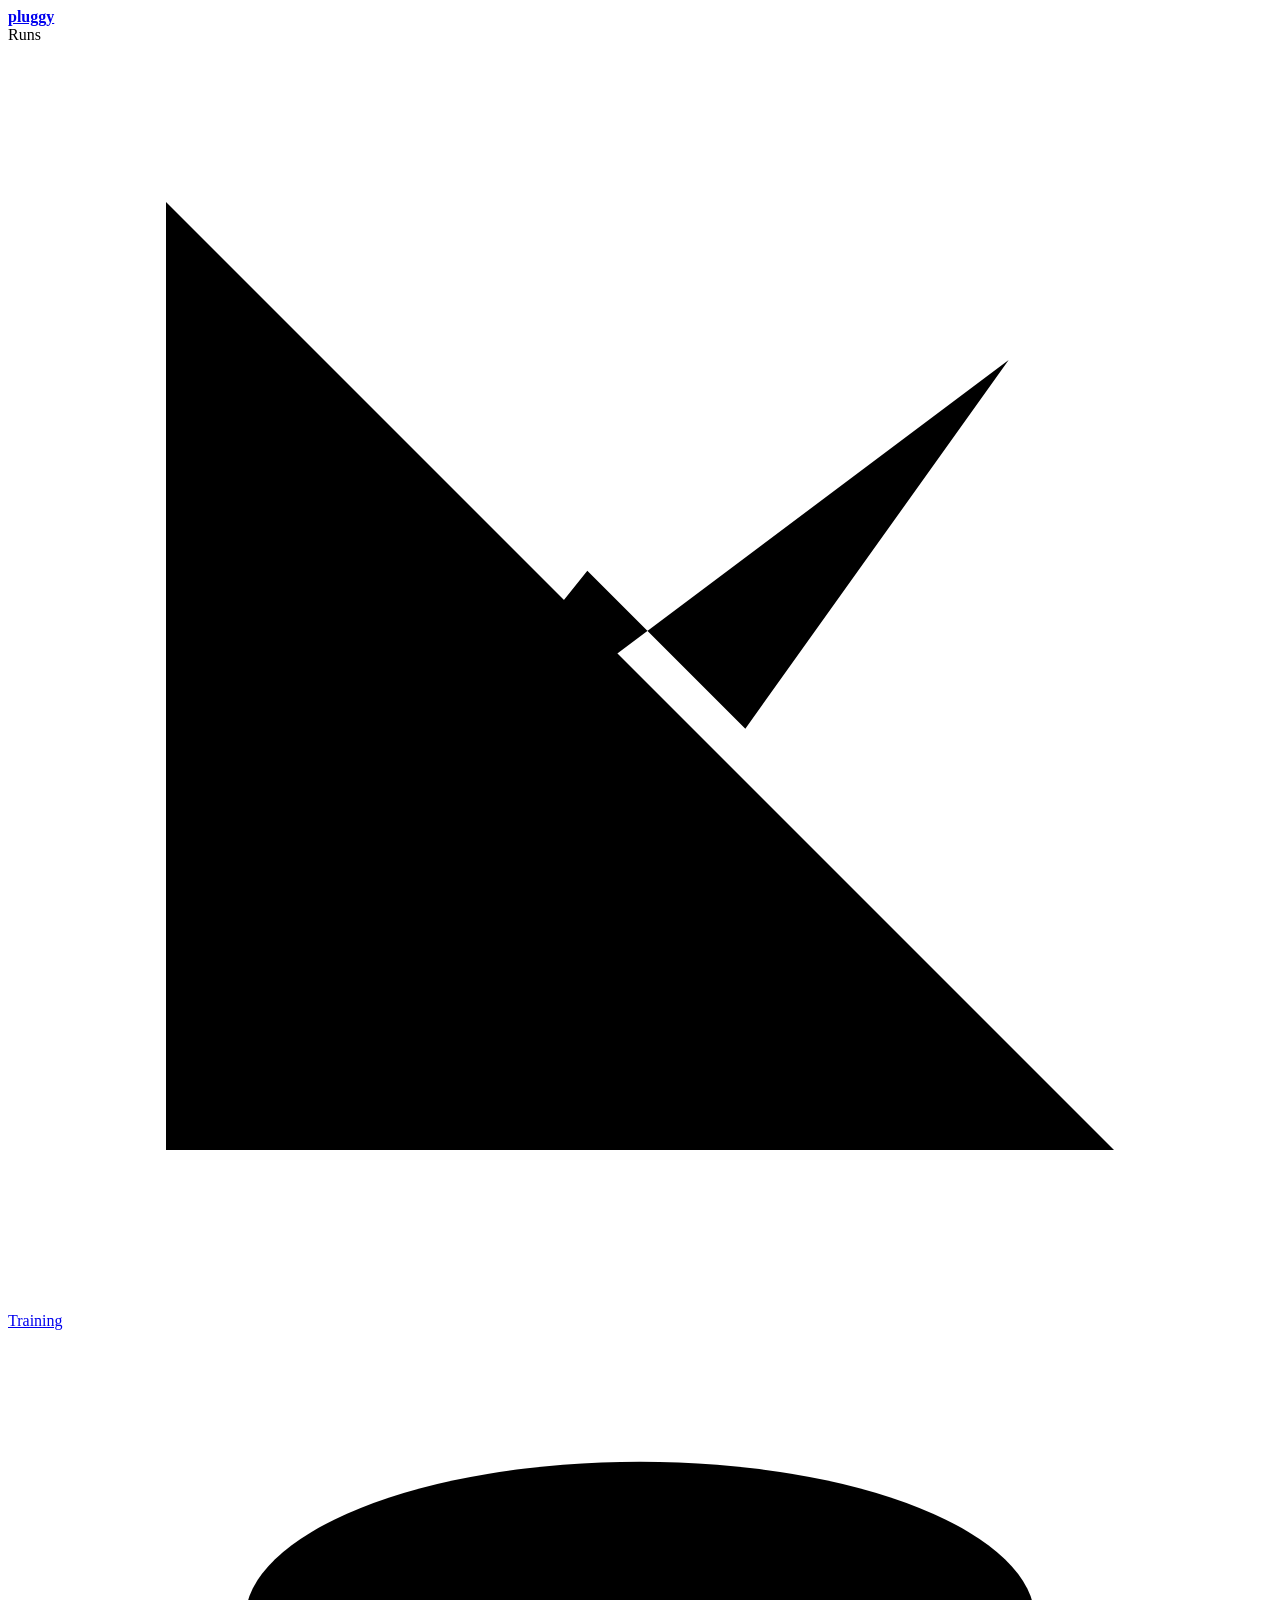
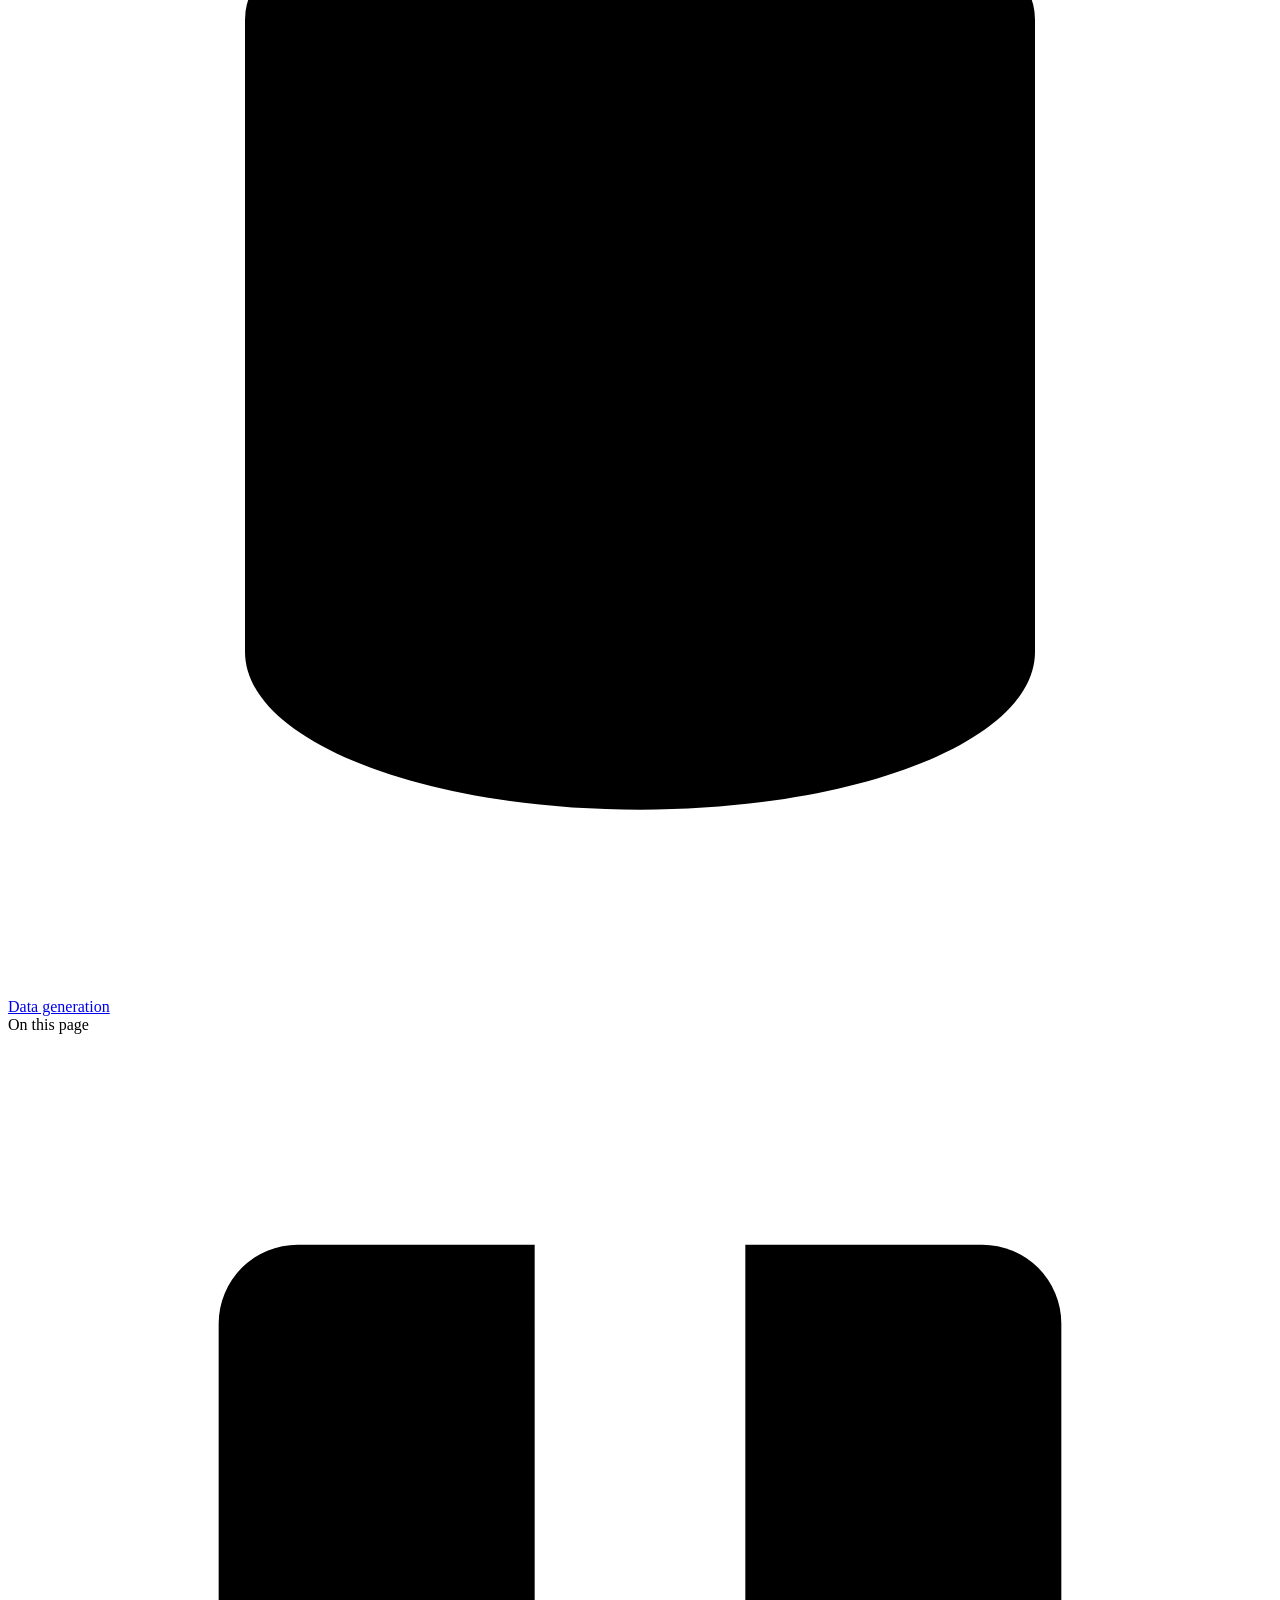
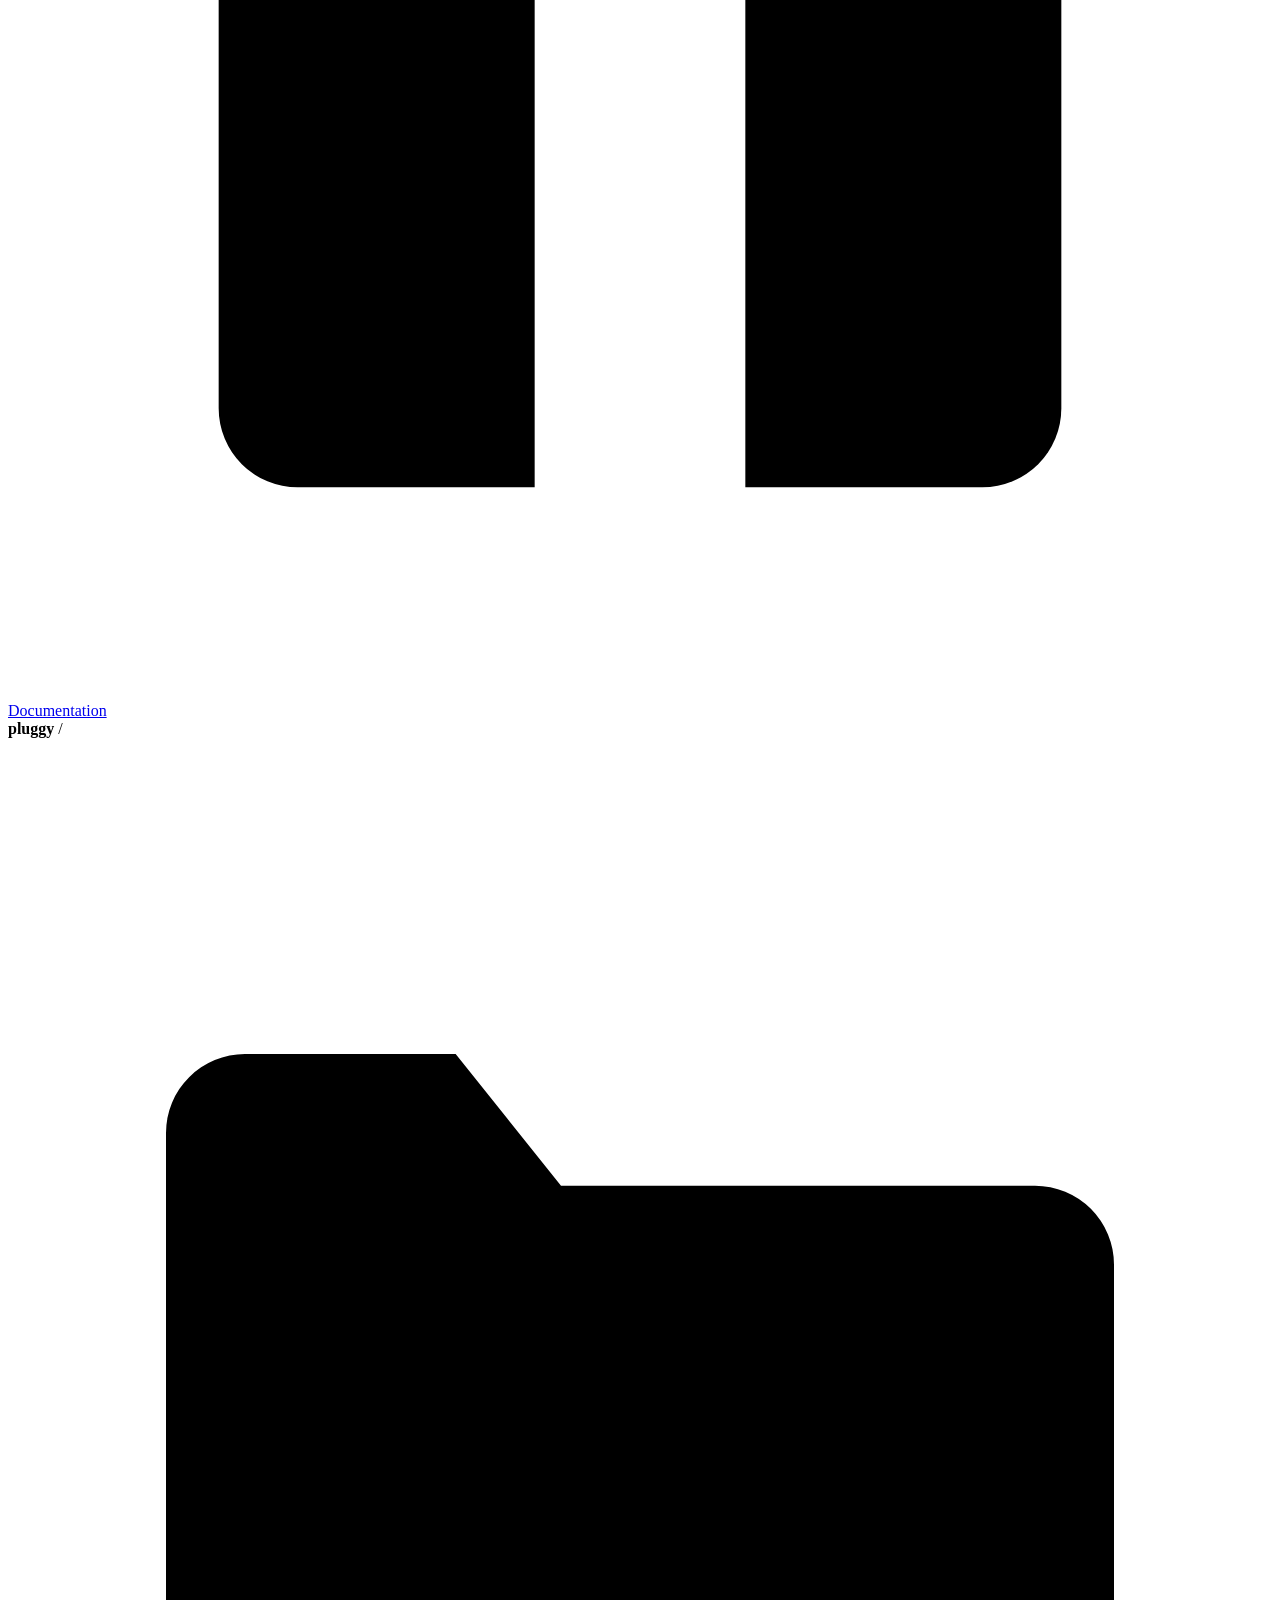
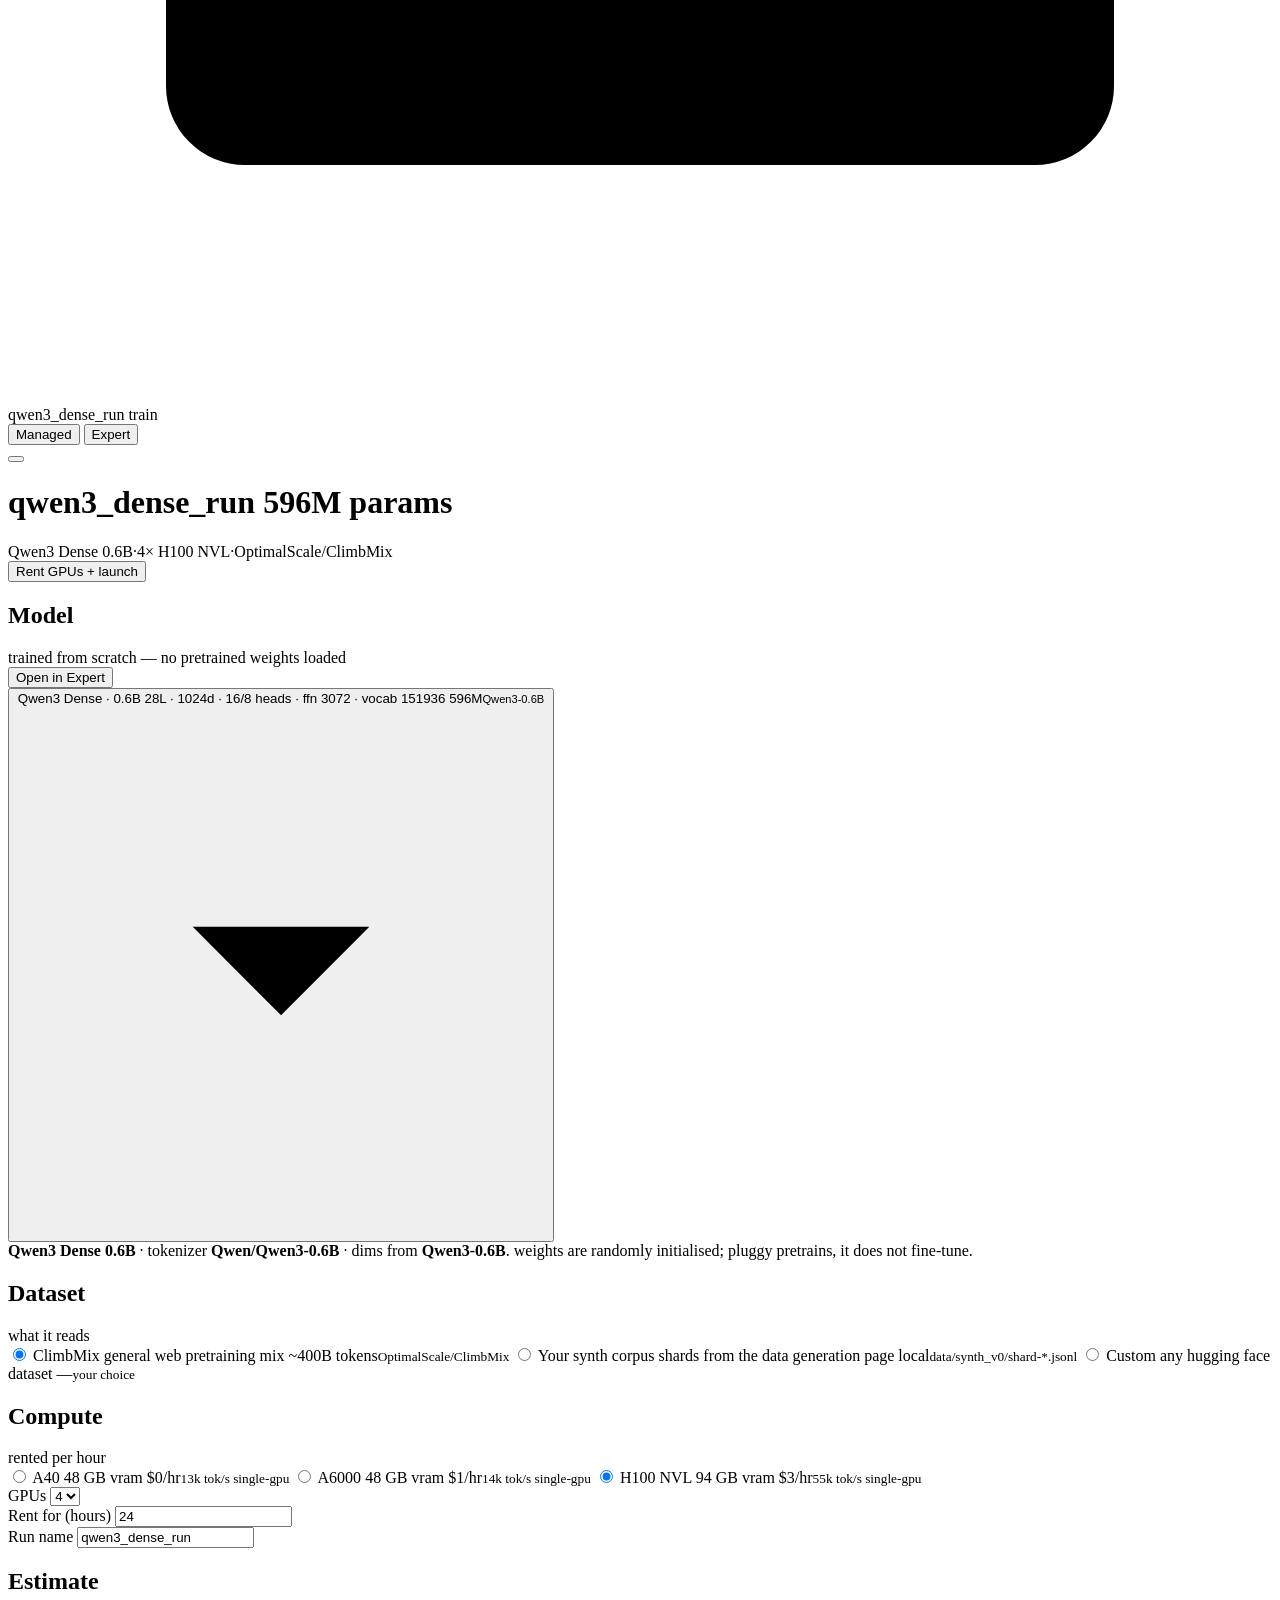
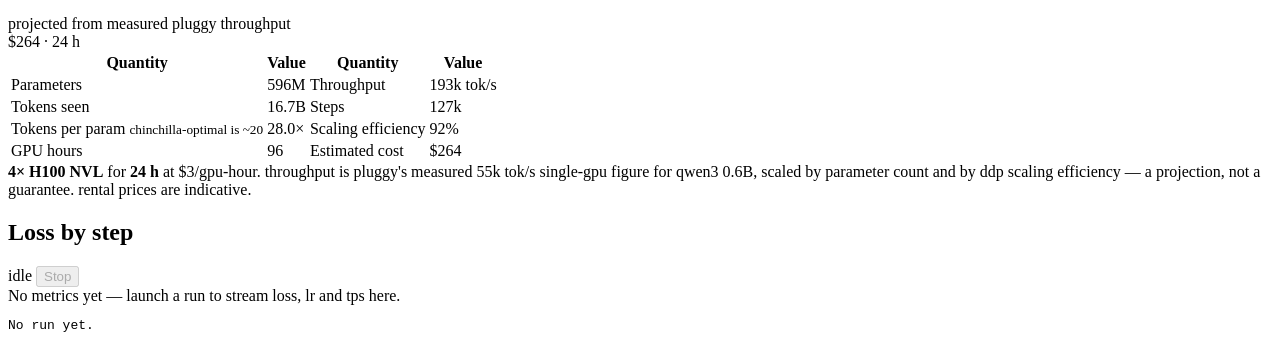
==== pluggy/synth/static/train.html @ 10ac114e "new models" ====
<!doctype html>
<html lang="en">
<head>
<meta charset="utf-8">
<meta name="viewport" content="width=device-width, initial-scale=1">
<title>pluggy — training</title>
<link rel="stylesheet" href="/theme.css">
<script src="/ui.js"></script>
</head>
<body>
<div class="app">

  <aside class="sidebar">
    <a class="brand" href="/train"><span class="mark"></span><b>pluggy</b></a>
    <nav>
      <div class="side-group">Runs</div>
      <a class="side-item" href="/train" aria-current="page">
        <svg viewBox="0 0 24 24"><path d="M3 3v18h18"/><path d="M7 15l4-5 3 3 5-7"/></svg>
        Training
      </a>
      <a class="side-item" href="/">
        <svg viewBox="0 0 24 24"><ellipse cx="12" cy="5.5" rx="7.5" ry="3"/>
          <path d="M4.5 5.5v6c0 1.7 3.4 3 7.5 3s7.5-1.3 7.5-3v-6"/>
          <path d="M4.5 11.5v6c0 1.7 3.4 3 7.5 3s7.5-1.3 7.5-3v-6"/></svg>
        Data generation
      </a>
      <div class="side-group">On this page</div>
      <div id="sectionnav"></div>
    </nav>
    <div class="side-foot">
      <a class="side-item" href="https://pytorch.org/docs/stable/distributed.html" target="_blank" rel="noreferrer">
        <svg viewBox="0 0 24 24"><path d="M4 5.5A1.5 1.5 0 015.5 4H10v16H5.5A1.5 1.5 0 014 18.5z"/>
          <path d="M20 5.5A1.5 1.5 0 0018.5 4H14v16h4.5a1.5 1.5 0 001.5-1.5z"/></svg>
        Documentation
      </a>
    </div>
  </aside>

  <div class="content">
    <div class="topbar">
      <div class="crumb">
        <b>pluggy</b>
        <span class="sep">/</span>
        <span class="chip">
          <svg viewBox="0 0 24 24"><path d="M3 7.5A1.5 1.5 0 014.5 6h4l2 2.5h9A1.5 1.5 0 0121 10v8a1.5 1.5 0 01-1.5 1.5h-15A1.5 1.5 0 013 18z"/></svg>
          <span id="crumb_cfg">qwen3_dense_run</span>
        </span>
        <span class="mono-id" id="crumb_id">train</span>
      </div>
      <div class="topbar-right">
        <div class="seg" id="mode_seg">
          <button type="button" data-val="managed" aria-pressed="true">Managed</button>
          <button type="button" data-val="expert" aria-pressed="false">Expert</button>
        </div>
        <button class="icon" id="themetoggle" type="button" aria-label="Toggle theme"></button>
      </div>
    </div>

    <div class="page">
      <div class="page-head">
        <div>
          <h1><span id="head_name">qwen3_dense_run</span>
            <span class="mono-id" id="head_params">—</span></h1>
          <div class="meta" id="head_meta"></div>
        </div>
        <div class="page-actions">
          <span class="msg" id="msg"></span>
          <button id="bench">Benchmark</button>
          <button id="save">Save config</button>
          <button id="launch" class="primary">Launch run</button>
        </div>
      </div>

      <!-- ==================== managed ==================== -->
      <div id="mode_managed">
        <div class="cards">

          <div class="card wide" data-section="Model">
            <div class="card-head"><h2>Model</h2>
              <span class="note">trained from scratch — no pretrained weights loaded</span>
              <div class="right">
                <button id="to_expert" type="button">Open in Expert</button>
              </div>
            </div>
            <div class="card-body">
              <button type="button" class="selector" id="model_open">
                <span class="body">
                  <span class="name" id="sel_name">—</span>
                  <span class="desc" id="sel_desc">—</span>
                </span>
                <span class="val" id="sel_val"></span>
                <svg class="chev" viewBox="0 0 24 24"><path d="M8 10l4 4 4-4"/></svg>
              </button>
            </div>
            <div class="cmd" id="model_note"></div>
          </div>

          <div class="card" data-section="Dataset">
            <div class="card-head"><h2>Dataset</h2>
              <span class="note">what it reads</span>
            </div>
            <div class="card-body flush">
              <div class="picker" id="data_picker"></div>
            </div>
            <div class="card-body" id="data_custom_wrap" style="display:none">
              <div class="field">
                <label for="mg_custom">Hugging Face dataset</label>
                <input type="text" id="mg_custom" placeholder="org/dataset">
              </div>
            </div>
          </div>

          <div class="card" data-section="Compute">
            <div class="card-head"><h2>Compute</h2>
              <span class="note">rented per hour</span>
            </div>
            <div class="card-body flush">
              <div class="picker" id="gpu_picker"></div>
            </div>
            <div class="card-body">
              <div class="row">
                <div class="field">
                  <label for="mg_count">GPUs</label>
                  <select id="mg_count">
                    <option>1</option><option>2</option>
                    <option selected>4</option><option>8</option>
                  </select>
                </div>
                <div class="field">
                  <label for="mg_hours">Rent for (hours)</label>
                  <input type="number" id="mg_hours" min="1" step="1" value="24">
                </div>
              </div>
              <div class="field">
                <label for="mg_name">Run name</label>
                <input type="text" id="mg_name" value="qwen3_dense_run">
              </div>
            </div>
          </div>

          <div class="card wide" data-section="Estimate">
            <div class="card-head"><h2>Estimate</h2>
              <span class="note">projected from measured pluggy throughput</span>
              <div class="right"><span class="note" id="mg_cost_head">—</span></div>
            </div>
            <div class="card-body flush">
              <table class="data">
                <thead>
                  <tr><th>Quantity</th><th class="num">Value</th><th>Quantity</th><th class="num">Value</th></tr>
                </thead>
                <tbody id="mg_table"></tbody>
              </table>
            </div>
            <div class="cmd" id="mg_note"></div>
          </div>

        </div>
      </div>

      <!-- ==================== expert ==================== -->
      <div id="mode_expert" style="display:none">
        <div class="cards">

          <div class="card" data-section="Architecture">
            <div class="card-head"><h2>Architecture</h2>
              <div class="right"><span class="note" id="arch_note">—</span></div>
            </div>
            <div class="card-body">
              <div class="row">
                <div class="field">
                  <label for="m_name">Model</label>
                  <select id="m_name">
                    <option value="qwen3_dense">qwen3_dense</option>
                    <option value="llama3_2" disabled>llama3_2 — unregistered</option>
                  </select>
                </div>
                <div class="field">
                  <label for="m_vocab">Vocab size</label>
                  <input type="number" id="m_vocab" min="1" value="151936">
                </div>
              </div>
              <div class="row">
                <div class="field">
                  <label for="m_layers">Layers</label>
                  <input type="number" id="m_layers" min="1" value="28">
                </div>
                <div class="field">
                  <label for="m_emb">Emb dim</label>
                  <input type="number" id="m_emb" min="1" value="1024">
                </div>
                <div class="field">
                  <label for="m_ffn">FFN dim</label>
                  <input type="text" id="m_ffn" placeholder="auto">
                </div>
              </div>
              <div class="row">
                <div class="field">
                  <label for="m_heads">Q heads</label>
                  <input type="number" id="m_heads" min="1" value="16">
                </div>
                <div class="field">
                  <label for="m_kv_heads">KV heads</label>
                  <input type="number" id="m_kv_heads" min="1" value="8">
                </div>
                <div class="field">
                  <label for="m_head_dim">Head dim</label>
                  <input type="number" id="m_head_dim" min="1" value="128">
                </div>
              </div>
            </div>
          </div>

          <div class="card" data-section="Parallelism">
            <div class="card-head"><h2>Parallelism</h2>
              <div class="right">
                <div class="seg" id="par_seg">
                  <button type="button" data-val="ddp" aria-pressed="true">ddp</button>
                  <button type="button" data-val="fsdp2" aria-pressed="false">fsdp2</button>
                </div>
              </div>
            </div>
            <div class="card-body">
              <div class="row">
                <div class="field">
                  <label for="p_dp">Mesh dp <span class="hint">— ranks</span></label>
                  <input type="number" id="p_dp" min="1" value="4">
                </div>
                <div class="field">
                  <label for="p_bucket">DDP bucket <span class="hint">— MB</span></label>
                  <input type="number" id="p_bucket" min="1" value="25">
                </div>
              </div>
              <div class="check">
                <input type="checkbox" id="p_compile" checked>
                <label for="p_compile">torch.compile per block
                  <small>— wraps each entry in model.blocks</small></label>
              </div>
            </div>
            <div class="cmd" id="p_note"></div>
          </div>

          <div class="card" data-section="Optimizer">
            <div class="card-head"><h2>Optimizer</h2>
              <div class="right"><span class="note">adamw</span></div>
            </div>
            <div class="card-body">
              <div class="row">
                <div class="field">
                  <label for="o_lr">Peak LR</label>
                  <input type="text" id="o_lr" value="3e-4">
                </div>
                <div class="field">
                  <label for="o_wd">Weight decay</label>
                  <input type="text" id="o_wd" value="0.1">
                </div>
                <div class="field">
                  <label for="o_clip">Grad clip</label>
                  <input type="text" id="o_clip" value="1.0">
                </div>
              </div>
              <div class="row">
                <div class="field">
                  <label for="o_b1">Beta 1</label>
                  <input type="text" id="o_b1" value="0.9">
                </div>
                <div class="field">
                  <label for="o_b2">Beta 2</label>
                  <input type="text" id="o_b2" value="0.95">
                </div>
              </div>
              <div class="check">
                <input type="checkbox" id="o_fused" checked>
                <label for="o_fused">Fused optimizer step</label>
              </div>
            </div>
          </div>

          <div class="card" data-section="Schedule">
            <div class="card-head"><h2>Schedule</h2>
              <div class="right">
                <div class="seg" id="sched_seg">
                  <button type="button" data-val="wsd" aria-pressed="true">wsd</button>
                  <button type="button" data-val="cosine" aria-pressed="false">cosine</button>
                </div>
              </div>
            </div>
            <div class="card-body">
              <div class="row">
                <div class="field">
                  <label for="s_steps">Total steps</label>
                  <input type="number" id="s_steps" min="1" value="42000">
                </div>
                <div class="field">
                  <label for="s_warmup">Warmup ratio</label>
                  <input type="text" id="s_warmup" value="0.01">
                </div>
                <div class="field">
                  <label for="s_decay">Decay ratio</label>
                  <input type="text" id="s_decay" value="0.1">
                </div>
              </div>
              <div class="row">
                <div class="field">
                  <label for="r_save">Checkpoint every <span class="hint">— steps</span></label>
                  <input type="number" id="r_save" min="1" value="6000">
                </div>
                <div class="field">
                  <label for="r_resume">Resume from</label>
                  <input type="text" id="r_resume" placeholder="none">
                </div>
              </div>
            </div>
            <div class="cmd" id="s_note"></div>
          </div>

          <div class="card" data-section="Data">
            <div class="card-head"><h2>Data</h2>
              <div class="right"><span class="note" id="data_note">—</span></div>
            </div>
            <div class="card-body">
              <div class="field">
                <label for="d_name">Dataset <span class="hint">— hf name or shard glob</span></label>
                <input type="text" id="d_name" value="OptimalScale/ClimbMix">
              </div>
              <div class="row">
                <div class="field">
                  <label for="d_split">Split</label>
                  <input type="text" id="d_split" value="train">
                </div>
                <div class="field">
                  <label for="d_text">Text field</label>
                  <input type="text" id="d_text" value="text">
                </div>
              </div>
              <div class="field">
                <label for="d_tok">Tokenizer</label>
                <input type="text" id="d_tok" value="Qwen/Qwen3-0.6B">
              </div>
              <div class="row">
                <div class="field">
                  <label for="d_seq">Seq len</label>
                  <input type="number" id="d_seq" min="1" value="4096">
                </div>
                <div class="field">
                  <label for="d_gbs">Global batch</label>
                  <input type="number" id="d_gbs" min="1" value="32">
                </div>
                <div class="field">
                  <label for="d_mbs">Micro batch</label>
                  <input type="number" id="d_mbs" min="1" value="4">
                </div>
              </div>
              <div class="row">
                <div class="field">
                  <label for="d_workers">Workers</label>
                  <input type="number" id="d_workers" min="0" value="4">
                </div>
                <div class="field">
                  <label for="d_shuffle">Shuffle buffer</label>
                  <input type="number" id="d_shuffle" min="0" value="1000">
                </div>
                <div class="field">
                  <label for="d_pack">Pack batch</label>
                  <input type="number" id="d_pack" min="1" value="1000">
                </div>
              </div>
            </div>
          </div>

          <div class="card" data-section="Objective">
            <div class="card-head"><h2>Objective</h2>
              <div class="right"><span class="note">AR — next-token CE</span></div>
            </div>
            <div class="card-body">
              <div class="row">
                <div class="field">
                  <label for="j_ignore">Ignore index</label>
                  <input type="number" id="j_ignore" value="-100">
                </div>
                <div class="field">
                  <label for="j_chunk">CE chunk size</label>
                  <input type="number" id="j_chunk" min="1" value="4096">
                </div>
              </div>
              <div class="check">
                <input type="checkbox" id="j_fused" checked>
                <label for="j_fused">Fused linear + CE
                  <small>— skips the (batch, seq, vocab) logit tensor</small></label>
              </div>
            </div>
          </div>

          <div class="card" data-section="Run">
            <div class="card-head"><h2>Run</h2>
              <div class="right">
                <div class="field" style="min-width:190px">
                  <select id="cfg_load"><option value="">Load saved config…</option></select>
                </div>
              </div>
            </div>
            <div class="card-body">
              <div class="row">
                <div class="field">
                  <label for="r_name">Run name</label>
                  <input type="text" id="r_name" value="qwen3_dense_run">
                </div>
                <div class="field">
                  <label for="r_seed">Seed</label>
                  <input type="number" id="r_seed" value="0">
                </div>
              </div>
              <div class="row">
                <div class="field">
                  <label for="cfg_name">Config name</label>
                  <input type="text" id="cfg_name" value="qwen3_dense_run">
                </div>
                <div class="field">
                  <label for="r_project">wandb project</label>
                  <input type="text" id="r_project" value="pluggy">
                </div>
              </div>
              <div class="check">
                <input type="checkbox" id="r_wandb" checked>
                <label for="r_wandb">Log to wandb <small>— rank 0 only</small></label>
              </div>
            </div>
          </div>

          <div class="card wide" data-section="Derived">
            <div class="card-head"><h2>Derived</h2>
              <span class="note">computed from the fields above, not from a live run</span>
            </div>
            <div class="card-body flush">
              <table class="data">
                <thead>
                  <tr><th>Quantity</th><th class="num">Value</th><th>Quantity</th><th class="num">Value</th></tr>
                </thead>
                <tbody id="derived"></tbody>
              </table>
            </div>
            <div class="cmd" id="launchcmd"></div>
          </div>

        </div>
      </div>

      <!-- ==================== shared monitor ==================== -->
      <div class="cards" style="margin-top:16px">
        <div class="card wide" data-section="Monitor">
          <div class="card-head"><h2>Loss by step</h2>
            <div class="right">
              <span class="status"><span class="dot" id="dot"></span><span id="statline">idle</span></span>
              <button id="stop" disabled>Stop</button>
            </div>
          </div>
          <div class="card-body">
            <div class="plot">No metrics yet — launch a run to stream loss, lr and tps here.</div>
          </div>
          <pre class="log" id="log">No run yet.</pre>
        </div>
      </div>

    </div>
  </div>
</div>

<dialog class="modal" id="model_modal">
  <div class="modal-head">
    <h2>Select model</h2>
    <span class="note">architecture, then size</span>
    <div class="right">
      <button type="button" class="icon" id="modal_x" aria-label="Close">
        <svg viewBox="0 0 24 24"><path d="M6 6l12 12M18 6L6 18"/></svg>
      </button>
    </div>
  </div>
  <div class="modal-body">
    <div class="split">
      <div class="pane">
        <div class="pane-head">Architecture</div>
        <div class="picker" id="arch_picker"></div>
      </div>
      <div class="pane">
        <div class="pane-head">Size <span class="right" id="size_head">—</span></div>
        <div class="picker" id="size_picker"></div>
      </div>
    </div>
  </div>
  <div class="modal-foot">
    <span id="modal_hint">Pick a size to confirm.</span>
    <div class="right">
      <button type="button" id="modal_cancel">Cancel</button>
    </div>
  </div>
</dialog>

<script>
const $ = id => document.getElementById(id);
const num = id => +$(id).value;

const compact = n =>
  !isFinite(n) ? "—"
  : n >= 1e12 ? (n / 1e12).toFixed(2) + "T"
  : n >= 1e9 ? (n / 1e9).toFixed(n < 1e10 ? 2 : 1) + "B"
  : n >= 1e6 ? (n / 1e6).toFixed(n < 1e7 ? 1 : 0) + "M"
  : n >= 1e3 ? (n / 1e3).toFixed(n < 1e4 ? 1 : 0) + "k"
  : String(Math.round(n));

const money = n => "$" + n.toLocaleString("en-US", { maximumFractionDigits: 0 });

/* ---------- catalogue ----------
 * gpu tps figures are pluggy's measured single-gpu numbers for qwen3 0.6B
 * dense at seq_len 4096 bf16 (README "throughput"); `ref` is the measured
 * multi-gpu ddp scaling point from the same table. prices are indicative
 * rental rates, not a real quote.
 */
/* architectures and their sizes.
 *
 * to add an arch: append an entry here with `registered` matching whether it
 * is live in pluggy/models/builder.py's MODEL_REGISTRY, and give it sizes.
 * `origin` labels where a size's dims came from -- an upstream config name,
 * or "pluggy" for ones derived here (see the smart-config note below).
 *
 * sizes marked with an upstream `origin` are that model's published config
 * verbatim; all of them tie lm_head to the token embedding, which is what
 * pluggy's model classes do, so the computed param counts match what would
 * actually be built.
 */
const ARCHS = [
  {
    id: "qwen3_dense", name: "Qwen3 Dense", registered: true,
    desc: "GQA · SwiGLU · RMSNorm · tied emb",
    vocab: 151936, tokenizer: "Qwen/Qwen3-0.6B",
    sizes: [
      // scaled down from 0.6B on qwen3's own ratios (ffn ~2.7x emb, 4:1 gqa)
      // for smoke tests and single-gpu runs -- no upstream config this small
      { id: "q-190m", name: "190M", origin: "pluggy", layers: 12, heads: 12, kv: 4, hd: 64, emb: 768, ffn: 2048 },
      { id: "q-0.6b", name: "0.6B", origin: "Qwen3-0.6B", layers: 28, heads: 16, kv: 8, hd: 128, emb: 1024, ffn: 3072 },
      { id: "q-1.7b", name: "1.7B", origin: "Qwen3-1.7B", layers: 28, heads: 16, kv: 8, hd: 128, emb: 2048, ffn: 6144 },
      { id: "q-4b", name: "4B", origin: "Qwen3-4B", layers: 36, heads: 32, kv: 8, hd: 128, emb: 2560, ffn: 9728 },
    ],
  },
  {
    id: "llama3_2", name: "Llama 3.2", registered: false,
    desc: "GQA · SwiGLU · RMSNorm · tied emb",
    vocab: 128256, tokenizer: "meta-llama/Llama-3.2-1B",
    sizes: [
      // llama 3.2 only ships 1B and 3B text models, so the two small configs
      // are interpolated down on its ratios (ffn 4x emb, head_dim 64)
      { id: "l-200m", name: "200M", origin: "pluggy", layers: 12, heads: 12, kv: 4, hd: 64, emb: 768, ffn: 3072 },
      { id: "l-540m", name: "540M", origin: "pluggy", layers: 16, heads: 20, kv: 4, hd: 64, emb: 1280, ffn: 5120 },
      { id: "l-1b", name: "1B", origin: "Llama-3.2-1B", layers: 16, heads: 32, kv: 8, hd: 64, emb: 2048, ffn: 8192 },
      { id: "l-3b", name: "3B", origin: "Llama-3.2-3B", layers: 28, heads: 24, kv: 8, hd: 128, emb: 3072, ffn: 8192 },
    ],
  },
];
const DATASETS = [
  { id: "climbmix", name: "ClimbMix", hf: "OptimalScale/ClimbMix",
    desc: "general web pretraining mix", val: "~400B tokens" },
  { id: "synth", name: "Your synth corpus", hf: "data/synth_v0/shard-*.jsonl",
    desc: "shards from the data generation page", val: "local" },
  { id: "custom", name: "Custom", hf: "", desc: "any hugging face dataset", val: "—" },
];
const GPUS = [
  { id: "a40", name: "A40", tps: 13300, vram: 48, price: 0.40, ref: { n: 8, eff: 0.69 } },
  { id: "a6000", name: "A6000", tps: 14400, vram: 48, price: 0.50, ref: { n: 8, eff: 0.60 } },
  { id: "h100", name: "H100 NVL", tps: 54500, vram: 94, price: 2.75, ref: { n: 4, eff: 0.92 } },
];
const REF_PARAMS = 5.74e8;   // the 0.6B model those tps figures were measured on

let picked = { arch: ARCHS[0], size: ARCHS[0].sizes[1], data: DATASETS[0], gpu: GPUS[2] };

/* ---------- shared math ---------- */
function ffnOf(emb, explicit) {
  return explicit || 256 * Math.ceil(Math.floor(8 * emb / 3) / 256);
}
function paramsOf(m, vocab) {
  const V = vocab === undefined ? m.vocab : vocab;
  const ffn = ffnOf(m.emb, m.ffn);
  const attn = m.emb * m.heads * m.hd + 2 * m.emb * m.kv * m.hd + m.heads * m.hd * m.emb;
  const mlp = 3 * m.emb * ffn;
  const norms = 2 * m.emb + 2 * m.hd;   // pre-attn/pre-mlp rmsnorm + q/k norm
  return { nonEmbed: m.layers * (attn + mlp + norms) + m.emb, embed: V * m.emb };
}
const totalOf = (m, vocab) => {
  const p = paramsOf(m, vocab);
  return p.nonEmbed + p.embed;
};
// linear in gpu count between the 1-gpu ideal and the measured scaling point
function scalingEff(gpu, n) {
  if (n <= 1) return 1;
  const e = 1 + (gpu.ref.eff - 1) * (n - 1) / (gpu.ref.n - 1);
  return Math.max(0.3, Math.min(1, e));
}

/* ---------- pickers ----------
 * rows are display objects: {id, name, desc, val, disabled}. `val` is html
 * so a row can carry a secondary line.
 */
function renderPicker(host, rows, group, currentId, onSelect) {
  host.innerHTML = rows.map(r => `
    <label class="opt${r.id === currentId ? " on" : ""}${r.disabled ? " off" : ""}" data-id="${r.id}">
      <input type="radio" name="${group}" value="${r.id}"
        ${r.id === currentId ? " checked" : ""}${r.disabled ? " disabled" : ""}>
      <span class="body"><span class="name">${r.name}</span>
        <span class="desc">${r.desc}</span></span>
      <span class="val">${r.val}</span>
    </label>`).join("");
  host.querySelectorAll("input").forEach(input => {
    input.onchange = () => {
      host.querySelectorAll(".opt").forEach(o =>
        o.classList.toggle("on", o.dataset.id === input.value));
      onSelect(input.value);
    };
  });
}

function archRows() {
  return ARCHS.map(a => ({
    id: a.id,
    name: a.name + (a.registered ? "" : ' <span class="tag">stub</span>'),
    desc: a.desc,
    val: `${a.sizes.length} sizes<small>vocab ${compact(a.vocab)}</small>`,
    disabled: false,   // selectable so its sizes are browsable; launch is gated
  }));
}

function sizeRows(arch) {
  return arch.sizes.map(s => ({
    id: s.id,
    name: s.name,
    desc: `${s.layers}L · ${s.emb}d · ${s.heads}/${s.kv} heads · ffn ${s.ffn}`,
    val: `${compact(totalOf(s, arch.vocab))}<small>${
      s.origin === "pluggy" ? "derived config" : s.origin}</small>`,
  }));
}

/* ---------- model modal ----------
 * selections are staged in `pending` and only committed when a size is
 * clicked, so cancelling (or Esc) leaves `picked` untouched.
 */
let pending = null;

function renderPendingSizes() {
  renderPicker($("size_picker"), sizeRows(pending.arch), "size", pending.size.id, id => {
    pending.size = pending.arch.sizes.find(s => s.id === id);
    picked.arch = pending.arch;
    picked.size = pending.size;
    $("model_modal").close();
    managed();
  });
  $("size_head").textContent = pending.arch.name;
}

function renderPendingArchs() {
  renderPicker($("arch_picker"), archRows(), "arch", pending.arch.id, id => {
    pending.arch = ARCHS.find(a => a.id === id);
    // default to the smallest upstream config, else the smallest overall
    pending.size = pending.arch.sizes.find(s => s.origin !== "pluggy") || pending.arch.sizes[0];
    renderPendingSizes();
  });
}

function openModal() {
  pending = { arch: picked.arch, size: picked.size };
  renderPendingArchs();
  renderPendingSizes();
  $("model_modal").showModal();
}

function renderSelector() {
  const arch = picked.arch, m = picked.size;
  $("sel_name").innerHTML = `${arch.name} · ${m.name}` +
    (arch.registered ? "" : ' <span class="tag">stub</span>');
  $("sel_desc").textContent =
    `${m.layers}L · ${m.emb}d · ${m.heads}/${m.kv} heads · ffn ${m.ffn} · vocab ${arch.vocab}`;
  $("sel_val").innerHTML = `${compact(totalOf(m, arch.vocab))}<small>${
    m.origin === "pluggy" ? "derived config" : m.origin}</small>`;
}

function initPickers() {
  renderPicker($("data_picker"), DATASETS.map(d => ({
    id: d.id, name: d.name, desc: d.desc,
    val: `${d.val}<small>${d.hf || "your choice"}</small>`,
  })), "data", picked.data.id, id => {
    picked.data = DATASETS.find(d => d.id === id);
    $("data_custom_wrap").style.display = id === "custom" ? "" : "none";
    managed();
  });
  renderPicker($("gpu_picker"), GPUS.map(g => ({
    id: g.id, name: g.name, desc: `${g.vram} GB vram`,
    val: `${money(g.price)}/hr<small>${compact(g.tps)} tok/s single-gpu</small>`,
  })), "gpu", picked.gpu.id, id => {
    picked.gpu = GPUS.find(x => x.id === id);
    managed();
  });

  // expert's arch select is driven by the same catalogue
  $("m_name").innerHTML = ARCHS.map(a =>
    `<option value="${a.id}"${a.registered ? "" : " disabled"}>${a.name}` +
    `${a.registered ? "" : " — unregistered"}</option>`).join("");
}

/* ---------- managed estimate ---------- */
function managed() {
  const arch = picked.arch, m = picked.size, gpu = picked.gpu;
  const n = num("mg_count"), hours = Math.max(0, num("mg_hours"));
  const total = totalOf(m, arch.vocab);

  // measured tps scaled by compute per token (~linear in params), then by
  // the ddp scaling efficiency at this gpu count
  const perGpu = gpu.tps * (REF_PARAMS / total);
  const tps = perGpu * n * scalingEff(gpu, n);
  const tokens = tps * hours * 3600;
  const cost = gpu.price * n * hours;
  const seq = 4096, gbs = 32 * Math.max(1, n / 4);
  const steps = tokens / (gbs * seq);
  const ratio = tokens / total;

  const rows = [
    ["Parameters", compact(total), "Throughput", compact(tps) + " tok/s"],
    ["Tokens seen", compact(tokens), "Steps", compact(steps)],
    ["Tokens per param <small>chinchilla-optimal is ~20</small>", ratio.toFixed(1) + "×",
     "Scaling efficiency", Math.round(scalingEff(gpu, n) * 100) + "%"],
    ["GPU hours", compact(n * hours), "Estimated cost", money(cost)],
  ];
  $("mg_table").innerHTML = rows.map(([k1, v1, k2, v2]) =>
    `<tr><td class="key">${k1}</td><td class="num">${v1}</td>` +
    `<td class="key">${k2}</td><td class="num">${v2}</td></tr>`).join("");

  $("mg_cost_head").textContent = money(cost) + " · " + hours + " h";
  $("mg_note").innerHTML =
    `<b>${n}× ${gpu.name}</b> for <b>${hours} h</b> at ${money(gpu.price)}/gpu-hour. ` +
    `throughput is pluggy's measured ${compact(gpu.tps)} tok/s single-gpu figure for ` +
    `qwen3 0.6B, scaled by parameter count and by ddp scaling efficiency — a projection, ` +
    `not a guarantee. rental prices are indicative.`;

  renderSelector();
  $("model_note").innerHTML = arch.registered
    ? `<b>${arch.name} ${m.name}</b> · tokenizer <b>${arch.tokenizer}</b> · ` +
      (m.origin === "pluggy"
        ? "dims derived here on this arch's own ratios — no upstream config this small"
        : `dims from <b>${m.origin}</b>`) +
      `. weights are randomly initialised; pluggy pretrains, it does not fine-tune.`
    : `<b>${arch.name}</b> is not in MODEL_REGISTRY yet — ` +
      `pluggy/models/builder.py maps it to None, so a run would fail at build_model. ` +
      `sizes are browsable, launching is disabled.`;

  const launchable = arch.registered;
  $("launch").disabled = !launchable;

  $("head_name").textContent = $("mg_name").value || "untitled";
  $("crumb_cfg").textContent = $("mg_name").value || "untitled";
  $("head_params").textContent = compact(total) + " params";
  $("head_meta").innerHTML =
    `<span>${arch.name} ${m.name}</span><span class="sep">·</span>` +
    `<span>${n}× ${gpu.name}</span><span class="sep">·</span>` +
    `<span>${picked.data.id === "custom" ? ($("mg_custom").value || "custom dataset")
                                          : picked.data.hf}</span>`;
}

/* copy the managed selection into the expert fields, then switch */
function openInExpert() {
  const arch = picked.arch, m = picked.size;
  $("m_layers").value = m.layers;
  $("m_heads").value = m.heads;
  $("m_kv_heads").value = m.kv;
  $("m_head_dim").value = m.hd;
  $("m_emb").value = m.emb;
  $("m_ffn").value = m.ffn;
  $("m_vocab").value = arch.vocab;
  $("m_name").value = arch.id;
  $("d_tok").value = arch.tokenizer;
  if (picked.data.hf) $("d_name").value = picked.data.hf;
  $("p_dp").value = num("mg_count");
  $("r_name").value = $("mg_name").value;
  $("cfg_name").value = $("mg_name").value;
  document.querySelectorAll("#mode_seg button").forEach(b =>
    b.setAttribute("aria-pressed", String(b.dataset.val === "expert")));
  setMode("expert");
}

/* ---------- expert ---------- */
function segValue(id) {
  const on = $(id).querySelector('[aria-pressed="true"]');
  return on ? on.dataset.val : null;
}

function expert() {
  const m = { layers: num("m_layers"), heads: num("m_heads"), kv: num("m_kv_heads"),
              hd: num("m_head_dim"), emb: num("m_emb"), vocab: num("m_vocab"),
              ffn: +$("m_ffn").value.trim() || null };
  const { nonEmbed, embed } = paramsOf(m);
  const total = nonEmbed + embed;
  const dp = Math.max(1, num("p_dp"));
  const gbs = num("d_gbs"), mbs = num("d_mbs"), seq = num("d_seq");
  const accum = gbs / (mbs * dp);
  const badAccum = !Number.isInteger(accum) || accum < 1;
  const tokensPerStep = gbs * seq;
  const par = segValue("par_seg"), sched = segValue("sched_seg");
  const fsdp2 = par === "fsdp2";
  const optBytes = total * 8 / (fsdp2 ? dp : 1);   // adamw: 2 fp32 moments

  const rows = [
    ["Parameters", compact(total), "Tokens / step", compact(tokensPerStep)],
    ["Non-embedding", compact(nonEmbed), "Total tokens", compact(tokensPerStep * num("s_steps"))],
    ["Embedding <small>tied lm_head</small>", compact(embed), "FFN dim", compact(ffnOf(m.emb, m.ffn))],
    ["Optimizer state <small>adamw moments, fp32</small>", compact(optBytes) + "B",
     "Grad accum", badAccum ? "INVALID" : String(accum)],
  ];
  $("derived").innerHTML = rows.map(([k1, v1, k2, v2]) =>
    `<tr><td class="key">${k1}</td><td class="num">${v1}</td>` +
    `<td class="key">${k2}</td><td class="num${v2 === "INVALID" ? " flag" : ""}">` +
    `${v2 === "INVALID" ? "<span>invalid</span>" : v2}</td></tr>`).join("");

  $("launchcmd").innerHTML =
    `<b>torchrun --nproc_per_node=${dp} -m pluggy.train.train \\\n` +
    `  --config configs/${$("cfg_name").value || "&lt;name&gt;"}.json</b>` +
    (badAccum
      ? `\n\ngrad accum must be a positive integer: global_batch_size (${gbs}) ` +
        `/ (micro_batch_size (${mbs}) × dp (${dp})) = ${accum.toFixed(2)}`
      : "");

  $("p_note").textContent = fsdp2
    ? "fsdp2 shards params, grads and optimizer state along dp. checkpointing is "
      + "guarded off under fsdp2 — benchmark runs only."
    : "ddp replicates params and all-reduces grads in " + num("p_bucket") + " MB buckets.";
  $("p_bucket").disabled = fsdp2;
  $("r_save").disabled = fsdp2;

  const steps = num("s_steps");
  const warm = Math.round(steps * (parseFloat($("s_warmup").value) || 0));
  $("s_note").textContent = sched === "wsd"
    ? `warmup ${warm} · stable · decay ${Math.round(steps * (parseFloat($("s_decay").value) || 0))} steps`
    : `warmup ${warm} steps, then cosine to zero over the remainder`;

  $("head_name").textContent = $("r_name").value || "untitled";
  $("crumb_cfg").textContent = $("cfg_name").value || "untitled";
  $("head_params").textContent = compact(total) + " params";
  $("head_meta").innerHTML =
    `<span>${$("m_name").value}</span><span class="sep">·</span>` +
    `<span>${par} × ${dp}</span><span class="sep">·</span>` +
    `<span>${$("d_name").value}</span>`;
  $("data_note").textContent = compact(tokensPerStep) + " tok/step";
  $("arch_note").textContent = num("m_layers") + "L · " + num("m_emb") + "d";
}

/* ---------- mode ---------- */
function mode() { return segValue("mode_seg"); }

function refresh() { mode() === "managed" ? managed() : expert(); }

function setMode(next) {
  const managedOn = next === "managed";
  $("mode_managed").style.display = managedOn ? "" : "none";
  $("mode_expert").style.display = managedOn ? "none" : "";
  $("bench").style.display = managedOn ? "none" : "";
  $("save").style.display = managedOn ? "none" : "";
  $("launch").textContent = managedOn ? "Rent GPUs + launch" : "Launch run";
  // managed() re-gates this on the arch being registered; expert always allows
  if (!managedOn) $("launch").disabled = false;
  try { localStorage.setItem("pluggy-train-mode", next); } catch (e) { /* session-only */ }
  refresh();
  if (window.pluggyUI) window.pluggyUI.rebuildSectionNav();
}

document.querySelectorAll(".seg").forEach(seg => {
  seg.querySelectorAll("button").forEach(btn => {
    btn.onclick = () => {
      seg.querySelectorAll("button").forEach(b =>
        b.setAttribute("aria-pressed", String(b === btn)));
      if (seg.id === "mode_seg") setMode(btn.dataset.val);
      else refresh();
    };
  });
});

function msg(text, ok) {
  $("msg").textContent = text;
  $("msg").className = "msg " + (ok ? "ok" : "err");
}
const notWired = () => msg("not wired up yet — ui only", false);
["launch", "save", "bench", "stop"].forEach(id => $(id).onclick = notWired);
$("to_expert").onclick = openInExpert;
$("model_open").onclick = openModal;
$("modal_x").onclick = () => $("model_modal").close();
$("modal_cancel").onclick = () => $("model_modal").close();
// click on the backdrop (i.e. outside the panel) dismisses too
$("model_modal").onclick = e => { if (e.target === $("model_modal")) $("model_modal").close(); };

document.querySelectorAll("input, select").forEach(el => {
  el.addEventListener("input", refresh);
  el.addEventListener("change", refresh);
});

initPickers();
let saved = "managed";
try { saved = localStorage.getItem("pluggy-train-mode") || "managed"; } catch (e) { /* default */ }
document.querySelectorAll("#mode_seg button").forEach(b =>
  b.setAttribute("aria-pressed", String(b.dataset.val === saved)));
setMode(saved);
</script>
</body>
</html>
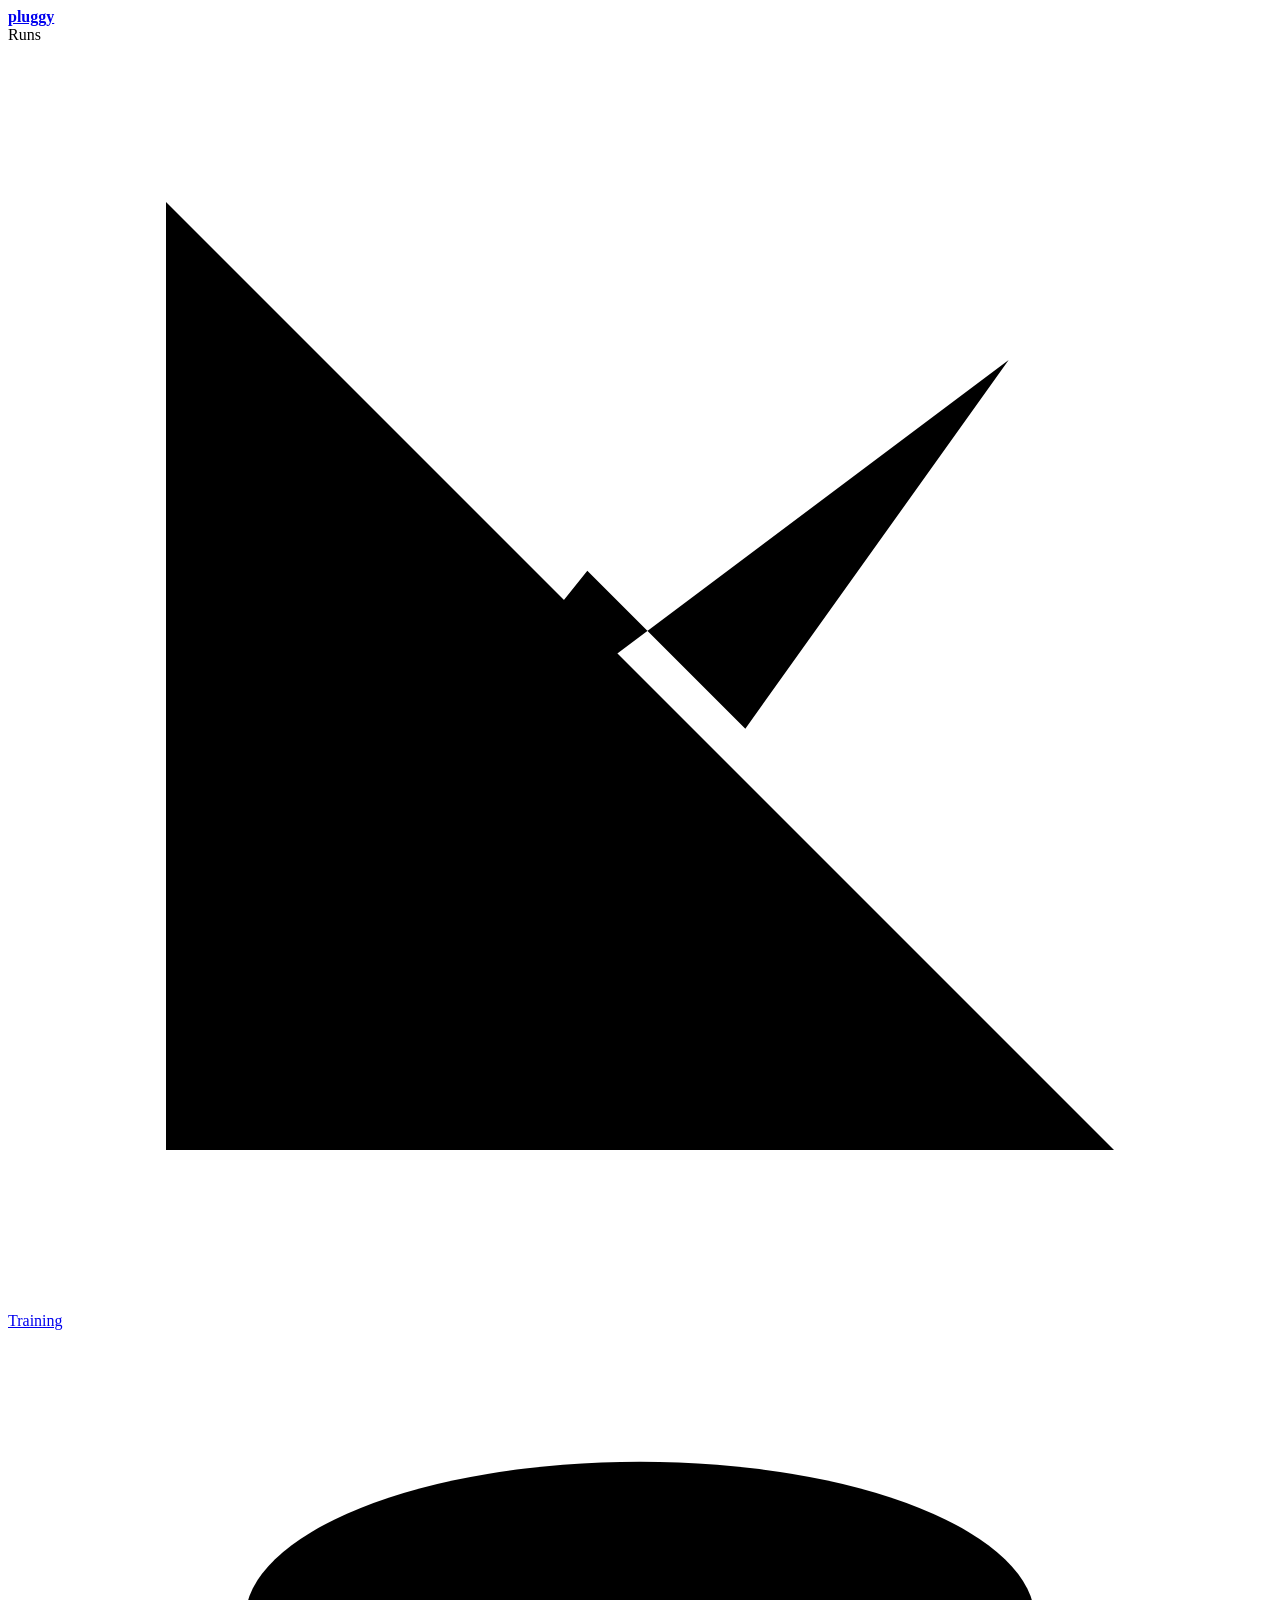
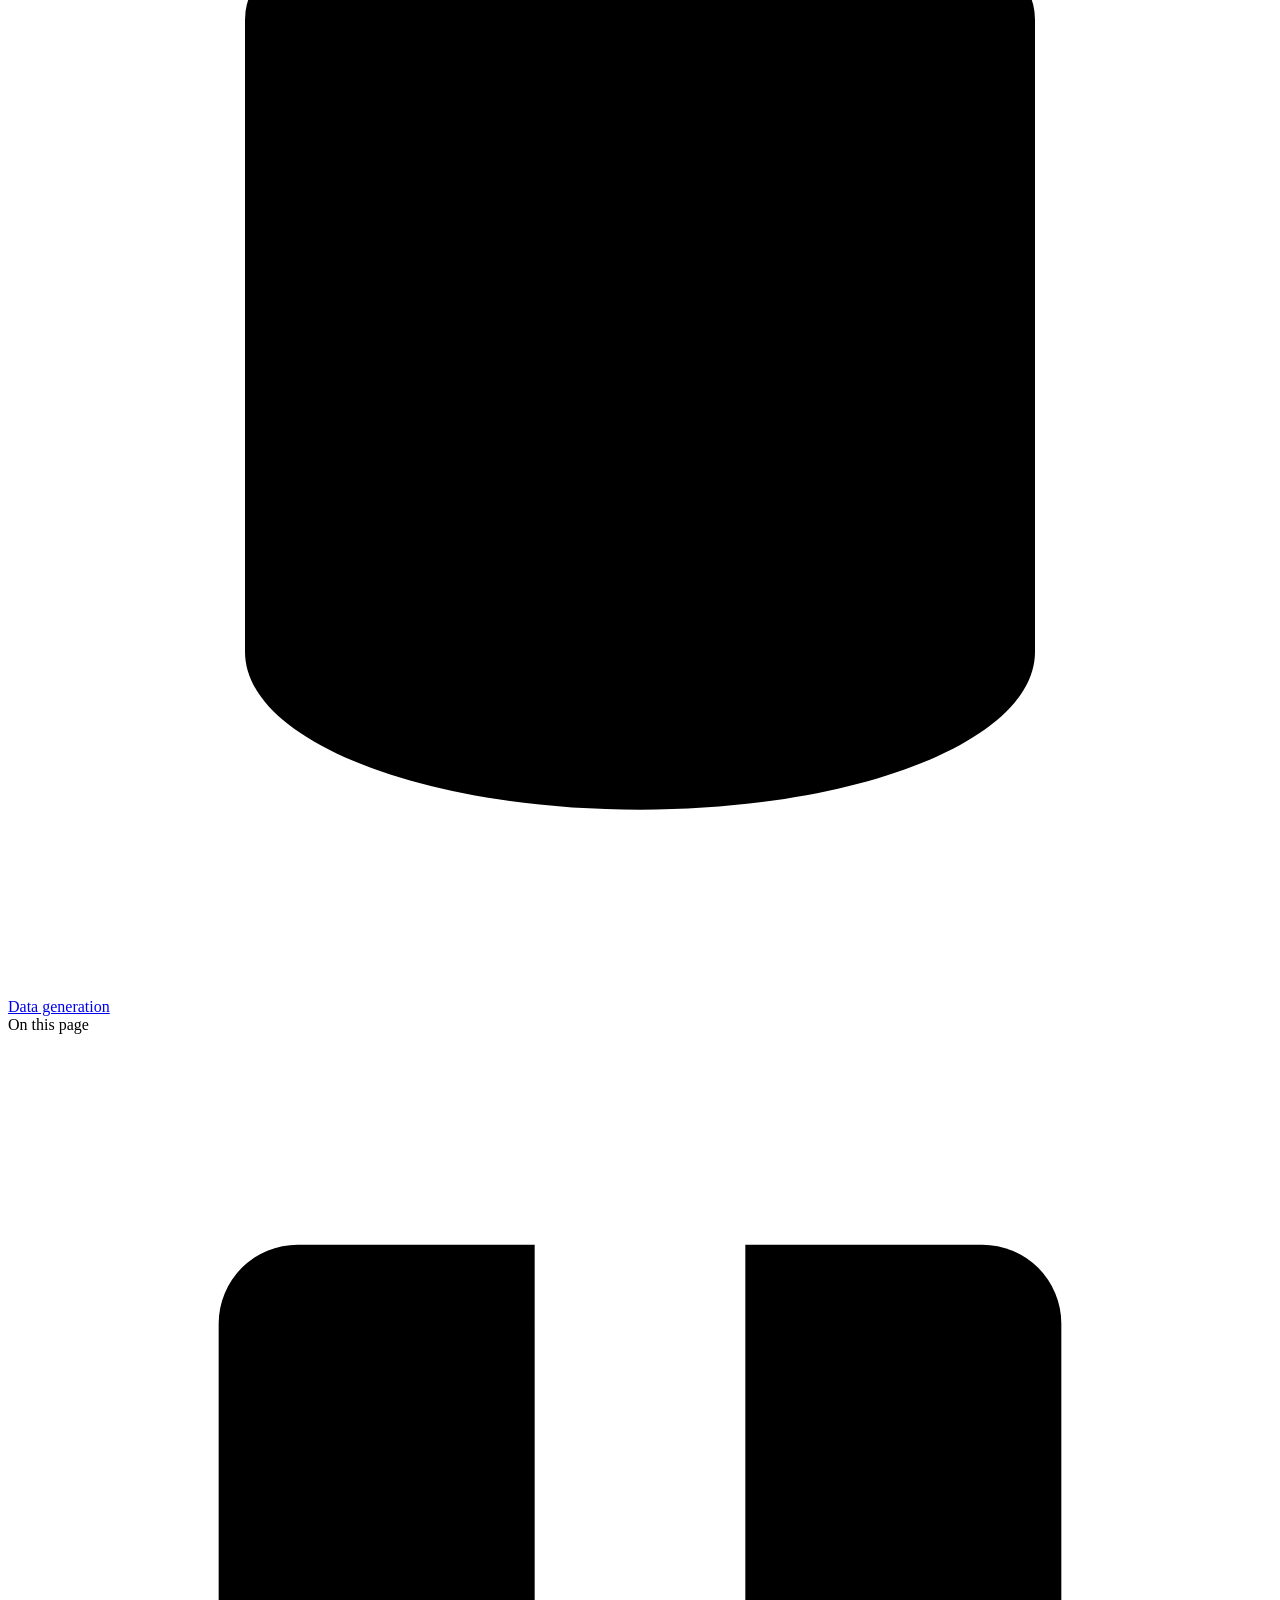
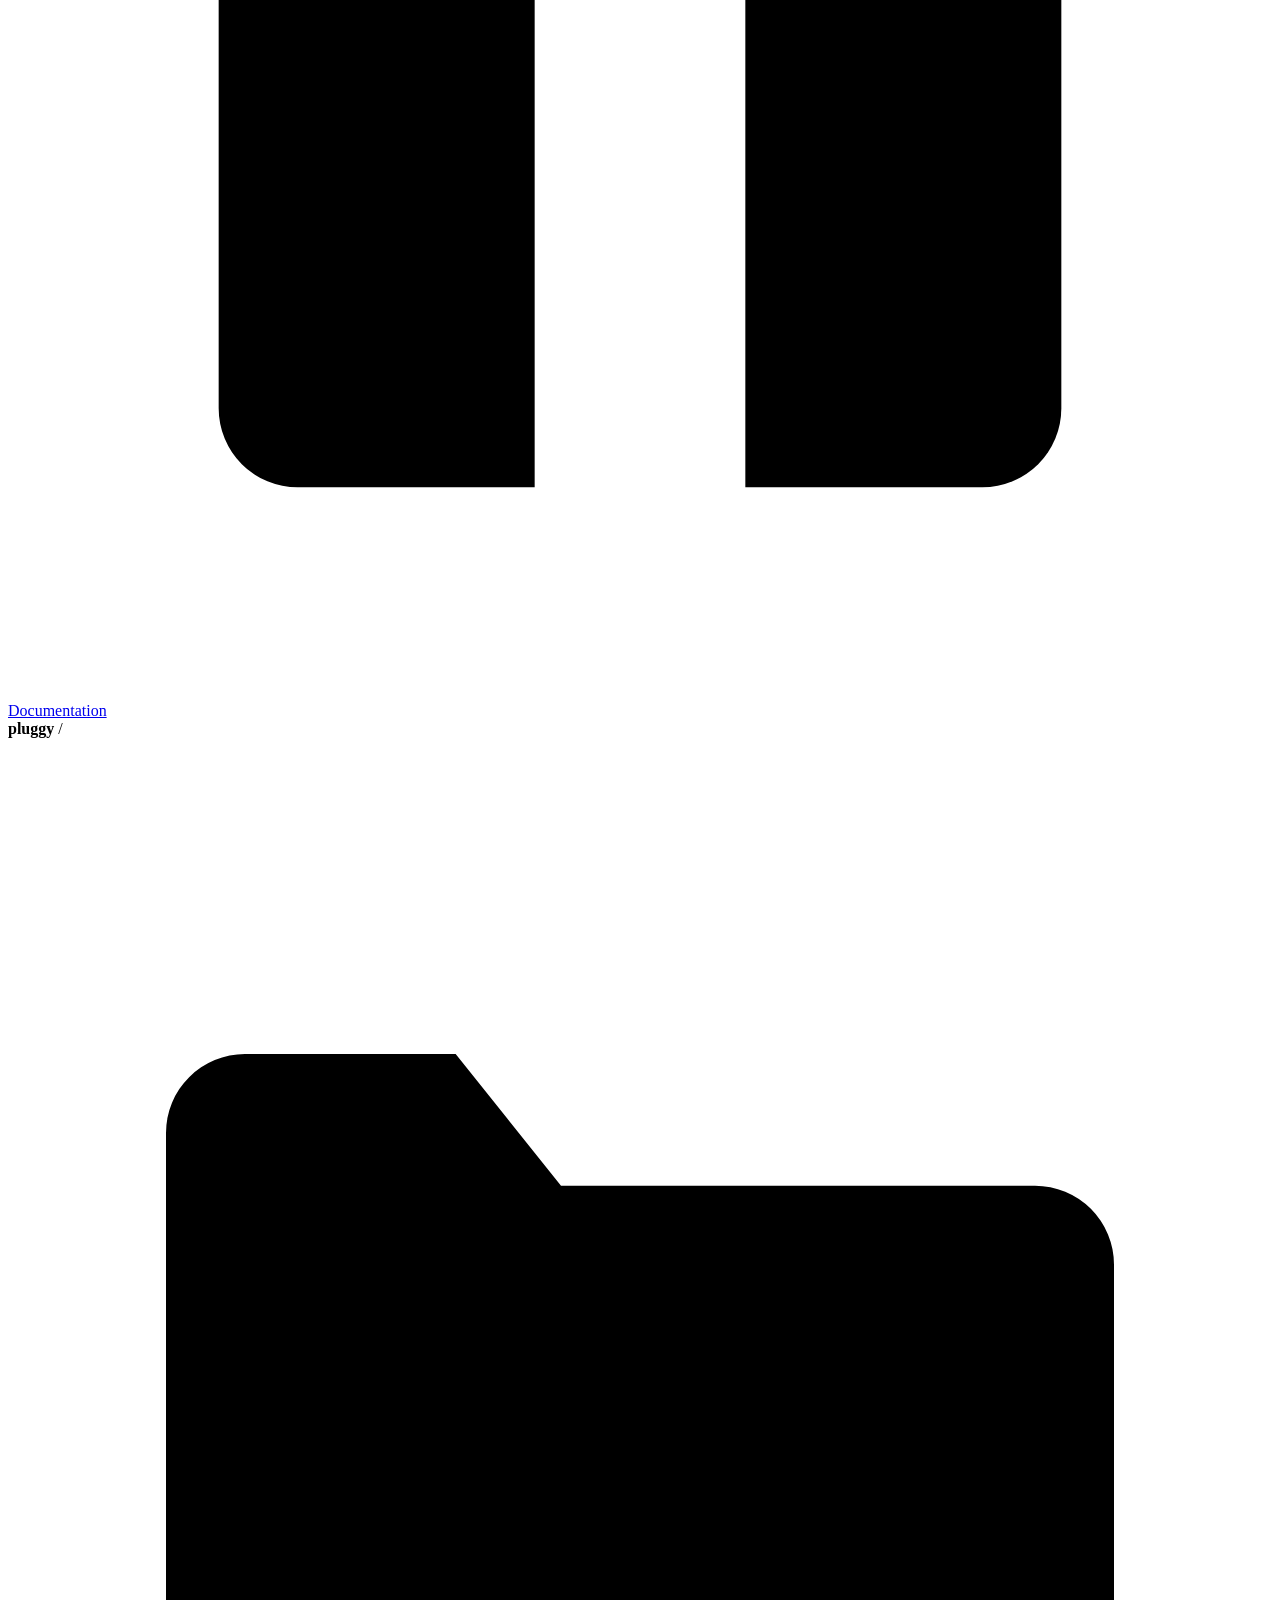
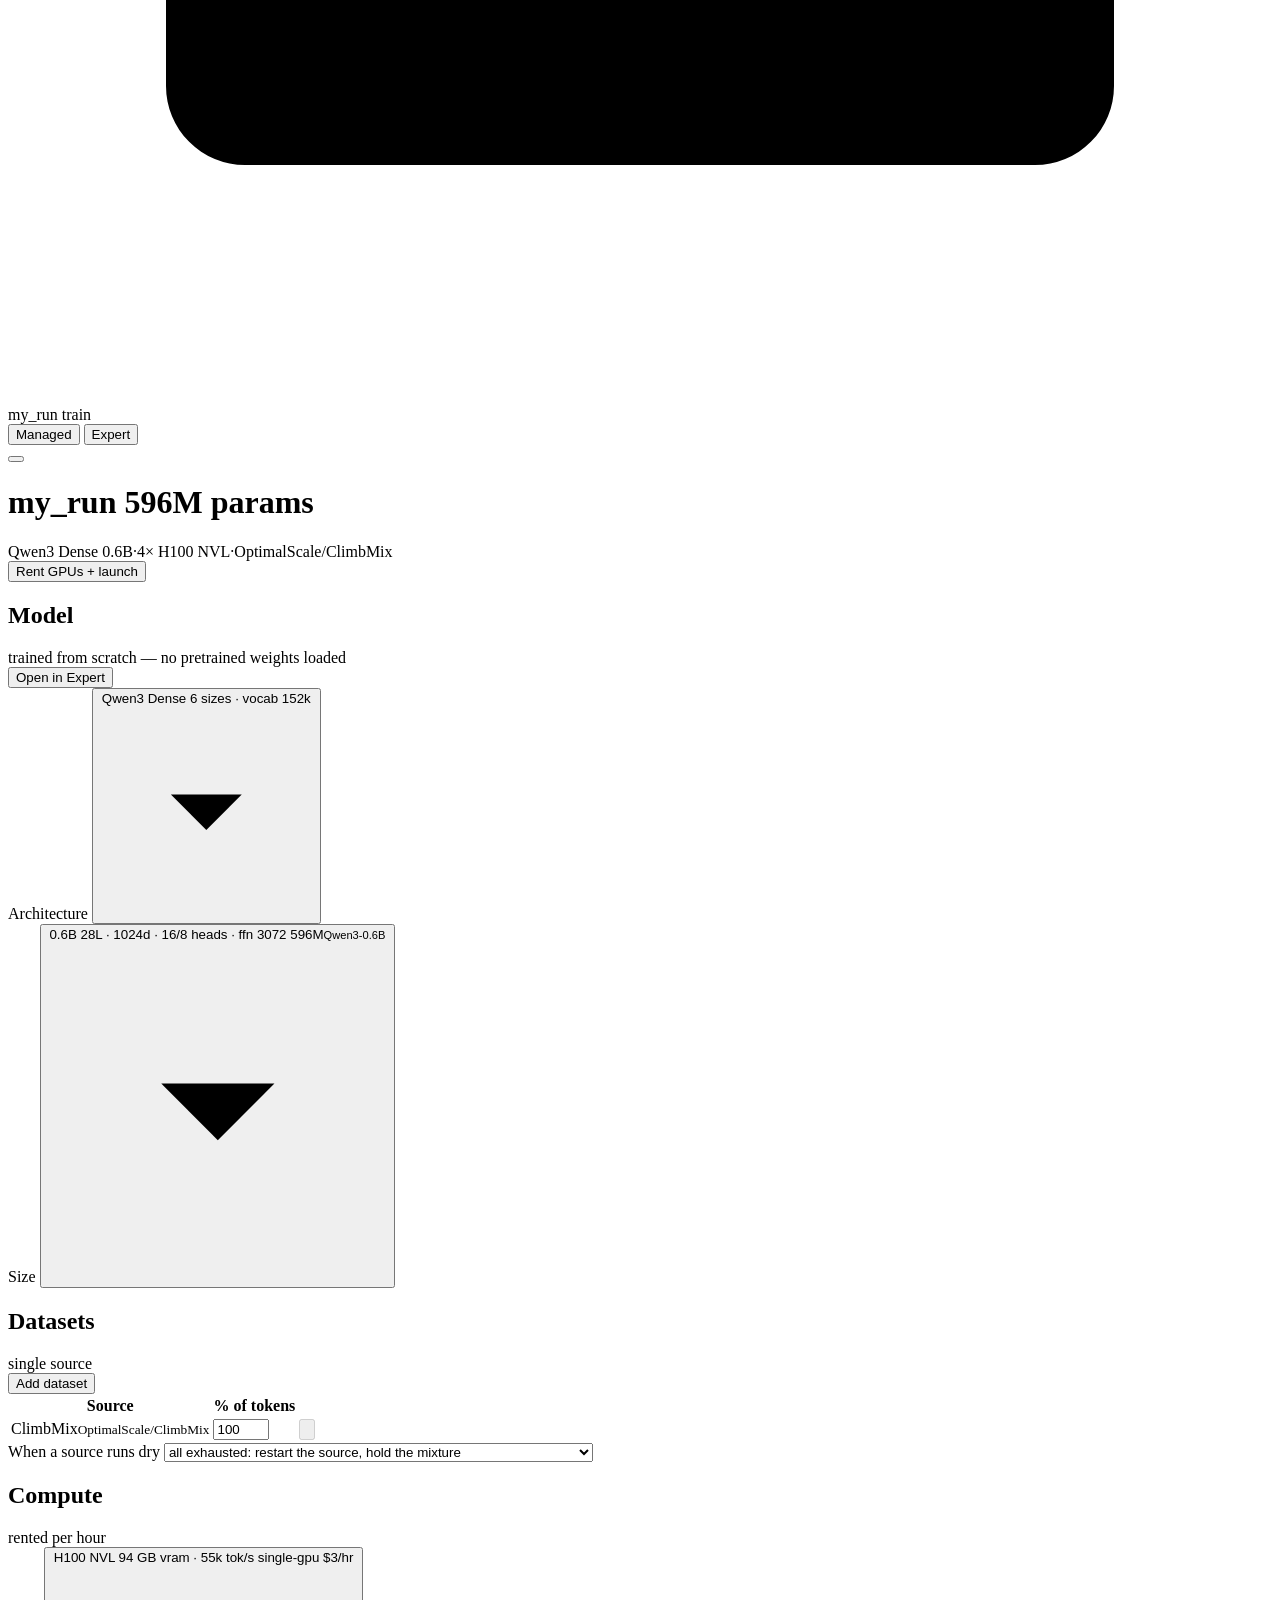
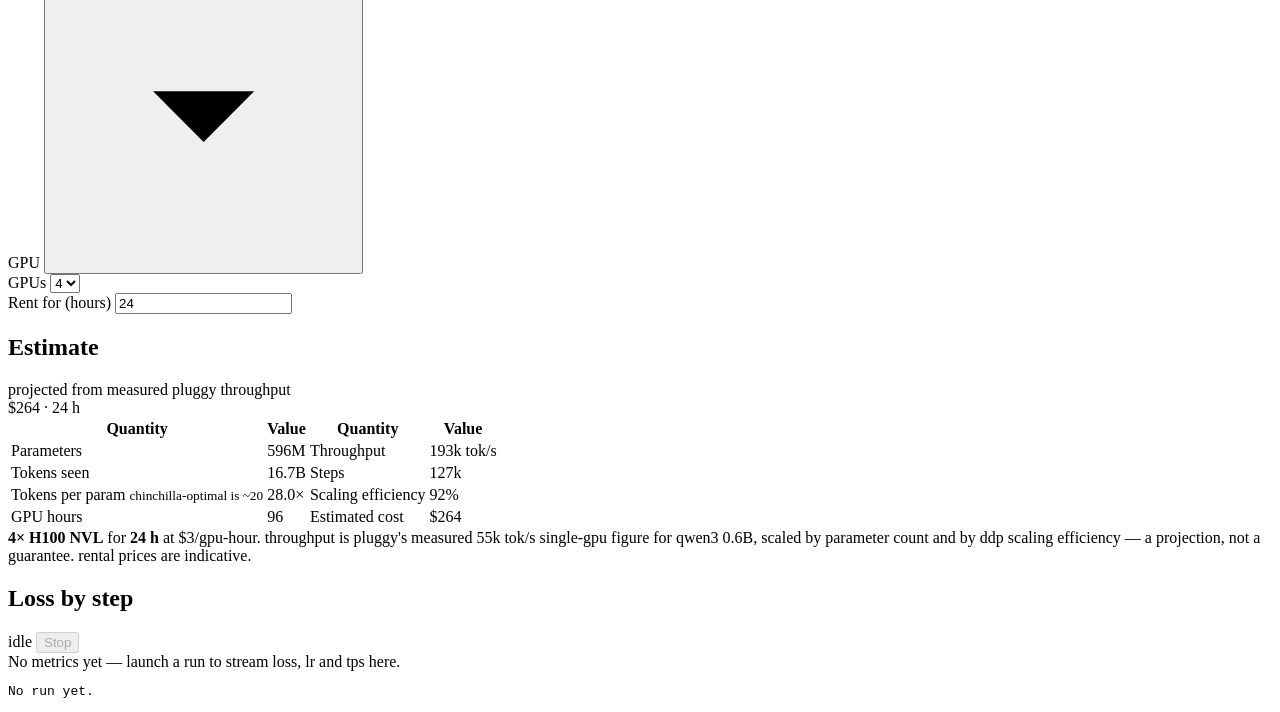
==== commit 12c5e48e: "front end" ====
--- a/pluggy/synth/static/train.html
+++ b/pluggy/synth/static/train.html
@@ -43,7 +43,7 @@
         <span class="sep">/</span>
         <span class="chip">
           <svg viewBox="0 0 24 24"><path d="M3 7.5A1.5 1.5 0 014.5 6h4l2 2.5h9A1.5 1.5 0 0121 10v8a1.5 1.5 0 01-1.5 1.5h-15A1.5 1.5 0 013 18z"/></svg>
-          <span id="crumb_cfg">qwen3_dense_run</span>
+          <span id="crumb_cfg">my_run</span>
         </span>
         <span class="mono-id" id="crumb_id">train</span>
       </div>
@@ -59,7 +59,7 @@
     <div class="page">
       <div class="page-head">
         <div>
-          <h1><span id="head_name">qwen3_dense_run</span>
+          <h1><span id="head_name" contenteditable="true" spellcheck="false">my_run</span>
             <span class="mono-id" id="head_params">—</span></h1>
           <div class="meta" id="head_meta"></div>
         </div>
@@ -83,29 +83,56 @@
               </div>
             </div>
             <div class="card-body">
-              <button type="button" class="selector" id="model_open">
-                <span class="body">
-                  <span class="name" id="sel_name">—</span>
-                  <span class="desc" id="sel_desc">—</span>
-                </span>
-                <span class="val" id="sel_val"></span>
-                <svg class="chev" viewBox="0 0 24 24"><path d="M8 10l4 4 4-4"/></svg>
-              </button>
-            </div>
-            <div class="cmd" id="model_note"></div>
-          </div>
-
-          <div class="card" data-section="Dataset">
-            <div class="card-head"><h2>Dataset</h2>
-              <span class="note">what it reads</span>
+              <div class="row">
+                <div class="field">
+                  <label>Architecture</label>
+                  <button type="button" class="selector" id="arch_open">
+                    <span class="body">
+                      <span class="name" id="arch_sel_name">—</span>
+                      <span class="desc" id="arch_sel_desc"></span>
+                    </span>
+                    <span class="val" id="arch_sel_val"></span>
+                    <svg class="chev" viewBox="0 0 24 24"><path d="M8 10l4 4 4-4"/></svg>
+                  </button>
+                </div>
+                <div class="field">
+                  <label>Size</label>
+                  <button type="button" class="selector" id="size_open">
+                    <span class="body">
+                      <span class="name" id="size_sel_name">—</span>
+                      <span class="desc" id="size_sel_desc"></span>
+                    </span>
+                    <span class="val" id="size_sel_val"></span>
+                    <svg class="chev" viewBox="0 0 24 24"><path d="M8 10l4 4 4-4"/></svg>
+                  </button>
+                </div>
+              </div>
+            </div>
+          </div>
+
+          <div class="card" data-section="Datasets">
+            <div class="card-head"><h2>Datasets</h2>
+              <span class="note" id="mix_note">percentages are normalized to 100%</span>
+              <div class="right">
+                <button type="button" id="data_add">Add dataset</button>
+              </div>
             </div>
             <div class="card-body flush">
-              <div class="picker" id="data_picker"></div>
-            </div>
-            <div class="card-body" id="data_custom_wrap" style="display:none">
+              <table class="data">
+                <thead>
+                  <tr><th>Source</th><th class="num">% of tokens</th><th></th></tr>
+                </thead>
+                <tbody id="ds_rows"></tbody>
+              </table>
+            </div>
+            <div class="card-body">
               <div class="field">
-                <label for="mg_custom">Hugging Face dataset</label>
-                <input type="text" id="mg_custom" placeholder="org/dataset">
+                <label for="mg_stopping">When a source runs dry</label>
+                <select id="mg_stopping">
+                  <option value="all_exhausted" selected>all exhausted: restart the source, hold the mixture</option>
+                  <option value="first_exhausted">first exhausted: stop training when a source runs out</option>
+                  <option value="all_exhausted_without_replacement">all exhausted without replacement: drop source and continue training</option>
+                </select>
               </div>
             </div>
           </div>
@@ -114,10 +141,18 @@
             <div class="card-head"><h2>Compute</h2>
               <span class="note">rented per hour</span>
             </div>
-            <div class="card-body flush">
-              <div class="picker" id="gpu_picker"></div>
-            </div>
             <div class="card-body">
+              <div class="field">
+                <label>GPU</label>
+                <button type="button" class="selector" id="gpu_open">
+                  <span class="body">
+                    <span class="name" id="gpu_sel_name">—</span>
+                    <span class="desc" id="gpu_sel_desc"></span>
+                  </span>
+                  <span class="val" id="gpu_sel_val"></span>
+                  <svg class="chev" viewBox="0 0 24 24"><path d="M8 10l4 4 4-4"/></svg>
+                </button>
+              </div>
               <div class="row">
                 <div class="field">
                   <label for="mg_count">GPUs</label>
@@ -130,10 +165,6 @@
                   <label for="mg_hours">Rent for (hours)</label>
                   <input type="number" id="mg_hours" min="1" step="1" value="24">
                 </div>
-              </div>
-              <div class="field">
-                <label for="mg_name">Run name</label>
-                <input type="text" id="mg_name" value="qwen3_dense_run">
               </div>
             </div>
           </div>
@@ -402,7 +433,7 @@
               <div class="row">
                 <div class="field">
                   <label for="r_name">Run name</label>
-                  <input type="text" id="r_name" value="qwen3_dense_run">
+                  <input type="text" id="r_name" value="my_run">
                 </div>
                 <div class="field">
                   <label for="r_seed">Seed</label>
@@ -412,7 +443,7 @@
               <div class="row">
                 <div class="field">
                   <label for="cfg_name">Config name</label>
-                  <input type="text" id="cfg_name" value="qwen3_dense_run">
+                  <input type="text" id="cfg_name" value="my_run">
                 </div>
                 <div class="field">
                   <label for="r_project">wandb project</label>
@@ -464,33 +495,18 @@
   </div>
 </div>
 
-<dialog class="modal" id="model_modal">
+<dialog class="modal" id="pick_modal">
   <div class="modal-head">
-    <h2>Select model</h2>
-    <span class="note">architecture, then size</span>
+    <h2 id="pick_title">Select</h2>
+    <span class="note" id="pick_note"></span>
     <div class="right">
-      <button type="button" class="icon" id="modal_x" aria-label="Close">
+      <button type="button" class="icon" id="pick_x" aria-label="Close">
         <svg viewBox="0 0 24 24"><path d="M6 6l12 12M18 6L6 18"/></svg>
       </button>
     </div>
   </div>
   <div class="modal-body">
-    <div class="split">
-      <div class="pane">
-        <div class="pane-head">Architecture</div>
-        <div class="picker" id="arch_picker"></div>
-      </div>
-      <div class="pane">
-        <div class="pane-head">Size <span class="right" id="size_head">—</span></div>
-        <div class="picker" id="size_picker"></div>
-      </div>
-    </div>
-  </div>
-  <div class="modal-foot">
-    <span id="modal_hint">Pick a size to confirm.</span>
-    <div class="right">
-      <button type="button" id="modal_cancel">Cancel</button>
-    </div>
+    <div class="picker" id="pick_list"></div>
   </div>
 </dialog>
 
@@ -514,22 +530,21 @@
  * multi-gpu ddp scaling point from the same table. prices are indicative
  * rental rates, not a real quote.
  */
-/* architectures and their sizes.
+/* architectures and their sizes -- keep in step with MODEL_REGISTRY in
+ * pluggy/models/builder.py.
  *
- * to add an arch: append an entry here with `registered` matching whether it
- * is live in pluggy/models/builder.py's MODEL_REGISTRY, and give it sizes.
- * `origin` labels where a size's dims came from -- an upstream config name,
- * or "pluggy" for ones derived here (see the smart-config note below).
+ * to add an arch: append an entry with its vocab, tokenizer, and whether it
+ * ties lm_head to the token embedding (qwen3 does, llama3 and olmo3 keep a
+ * separate lm_head), then list sizes. `origin` labels where a size's dims
+ * came from -- an upstream config name, or "pluggy" for ones derived here.
  *
- * sizes marked with an upstream `origin` are that model's published config
- * verbatim; all of them tie lm_head to the token embedding, which is what
- * pluggy's model classes do, so the computed param counts match what would
- * actually be built.
+ * size *names* are the computed param count under this repo's implementation,
+ * which is why llama reads 1.5B where the tied HF checkpoint is 1.24B (see
+ * pluggy/models/llama3/llama3.py:273).
  */
 const ARCHS = [
   {
-    id: "qwen3_dense", name: "Qwen3 Dense", registered: true,
-    desc: "GQA · SwiGLU · RMSNorm · tied emb",
+    id: "qwen3_dense", name: "Qwen3 Dense", tied: true,
     vocab: 151936, tokenizer: "Qwen/Qwen3-0.6B",
     sizes: [
       // scaled down from 0.6B on qwen3's own ratios (ffn ~2.7x emb, 4:1 gqa)
@@ -538,25 +553,65 @@
       { id: "q-0.6b", name: "0.6B", origin: "Qwen3-0.6B", layers: 28, heads: 16, kv: 8, hd: 128, emb: 1024, ffn: 3072 },
       { id: "q-1.7b", name: "1.7B", origin: "Qwen3-1.7B", layers: 28, heads: 16, kv: 8, hd: 128, emb: 2048, ffn: 6144 },
       { id: "q-4b", name: "4B", origin: "Qwen3-4B", layers: 36, heads: 32, kv: 8, hd: 128, emb: 2560, ffn: 9728 },
+      { id: "q-7.6b", name: "7.6B", origin: "Qwen3-8B", layers: 36, heads: 32, kv: 8, hd: 128, emb: 4096, ffn: 12288 },
+      { id: "q-14b", name: "14B", origin: "Qwen3-14B", layers: 40, heads: 40, kv: 8, hd: 128, emb: 5120, ffn: 17408 },
     ],
   },
   {
-    id: "llama3_2", name: "Llama 3.2", registered: false,
-    desc: "GQA · SwiGLU · RMSNorm · tied emb",
+    id: "llama3_2", name: "Llama 3.2", tied: false,
     vocab: 128256, tokenizer: "meta-llama/Llama-3.2-1B",
     sizes: [
-      // llama 3.2 only ships 1B and 3B text models, so the two small configs
-      // are interpolated down on its ratios (ffn 4x emb, head_dim 64)
-      { id: "l-200m", name: "200M", origin: "pluggy", layers: 12, heads: 12, kv: 4, hd: 64, emb: 768, ffn: 3072 },
-      { id: "l-540m", name: "540M", origin: "pluggy", layers: 16, heads: 20, kv: 4, hd: 64, emb: 1280, ffn: 5120 },
-      { id: "l-1b", name: "1B", origin: "Llama-3.2-1B", layers: 16, heads: 32, kv: 8, hd: 64, emb: 2048, ffn: 8192 },
-      { id: "l-3b", name: "3B", origin: "Llama-3.2-3B", layers: 28, heads: 24, kv: 8, hd: 128, emb: 3072, ffn: 8192 },
+      // llama 3.2 only ships 1B and 3B text models, so the small end is
+      // interpolated down on its ratios (ffn 4x emb, head_dim 64)
+      { id: "l-300m", name: "300M", origin: "pluggy", layers: 12, heads: 12, kv: 4, hd: 64, emb: 768, ffn: 3072 },
+      { id: "l-700m", name: "700M", origin: "pluggy", layers: 16, heads: 20, kv: 4, hd: 64, emb: 1280, ffn: 5120 },
+      { id: "l-1.5b", name: "1.5B", origin: "Llama-3.2-1B", layers: 16, heads: 32, kv: 8, hd: 64, emb: 2048, ffn: 8192 },
+      { id: "l-2.5b", name: "2.5B", origin: "pluggy", layers: 24, heads: 20, kv: 4, hd: 128, emb: 2560, ffn: 8192 },
+      { id: "l-3.6b", name: "3.6B", origin: "Llama-3.2-3B", layers: 28, heads: 24, kv: 8, hd: 128, emb: 3072, ffn: 8192 },
+      { id: "l-8b", name: "8B", origin: "Llama-3.1-8B", layers: 32, heads: 32, kv: 8, hd: 128, emb: 4096, ffn: 14336 },
+    ],
+  },
+  {
+    id: "olmo3", name: "Olmo 3", tied: false,
+    vocab: 100278, tokenizer: "allenai/OLMo-3-7B",
+    sizes: [
+      // olmo 3 ships 7B and 32B; the small end is derived on its ratios (mha,
+      // ffn ~2.7x emb). 1.5B is the construct-and-count shape from
+      // pluggy/models/olmo3/olmo3.py's __main__ scaffold.
+      { id: "o-270m", name: "270M", origin: "pluggy", layers: 12, heads: 12, kv: 12, hd: 64, emb: 768, ffn: 3072 },
+      { id: "o-470m", name: "470M", origin: "pluggy", layers: 16, heads: 16, kv: 16, hd: 64, emb: 1024, ffn: 4096 },
+      { id: "o-1.5b", name: "1.5B", origin: "pluggy", layers: 16, heads: 16, kv: 16, hd: 128, emb: 2048, ffn: 8192 },
+      { id: "o-3b", name: "3B", origin: "pluggy", layers: 24, heads: 20, kv: 20, hd: 128, emb: 2560, ffn: 10240 },
+      { id: "o-7.3b", name: "7.3B", origin: "Olmo-3-7B", layers: 32, heads: 32, kv: 32, hd: 128, emb: 4096, ffn: 11008 },
+    ],
+  },
+  {
+    // gemma 4 splits head_dim by layer type: sliding layers use `hd`, the
+    // full-attention layers use `ghd`, one in every `pattern` layers
+    // (Gemma4's defaults: 256 / 512, 5:1). see pluggy/models/gemma4/gemma4.py.
+    id: "gemma4", name: "Gemma 4", tied: true,
+    vocab: 262144, tokenizer: "google/gemma-4-1b-pt",
+    ghd: 512, pattern: 6,
+    sizes: [
+      { id: "g-270m", name: "270M", origin: "pluggy", layers: 18, heads: 4, kv: 1, hd: 256, emb: 640, ffn: 2048 },
+      { id: "g-1b", name: "1B", origin: "pluggy", layers: 26, heads: 4, kv: 1, hd: 256, emb: 1152, ffn: 6912 },
+      { id: "g-2b", name: "2B", origin: "pluggy", layers: 35, heads: 8, kv: 2, hd: 256, emb: 1536, ffn: 8192 },
+      { id: "g-4b", name: "4B", origin: "pluggy", layers: 34, heads: 8, kv: 4, hd: 256, emb: 2560, ffn: 10240 },
+      { id: "g-12b", name: "12B", origin: "pluggy", layers: 48, heads: 16, kv: 8, hd: 256, emb: 3840, ffn: 15360 },
     ],
   },
 ];
+/* pluggy mixes datasets natively via data.sources.
+ * The UI now lets you directly set the desired % of training tokens per source.
+ * These are normalized to sum to 100% and converted to relative weights for the
+ * dataloader (see pluggy/dataloader/builder.py). */
 const DATASETS = [
   { id: "climbmix", name: "ClimbMix", hf: "OptimalScale/ClimbMix",
     desc: "general web pretraining mix", val: "~400B tokens" },
+  { id: "fineweb", name: "FineWeb-Edu", hf: "HuggingFaceFW/fineweb-edu", config: "sample-10BT",
+    desc: "filtered educational web text", val: "10B sample" },
+  { id: "openwebmath", name: "OpenWebMath", hf: "open-web-math/open-web-math",
+    desc: "mathematical web pages", val: "~15B tokens" },
   { id: "synth", name: "Your synth corpus", hf: "data/synth_v0/shard-*.jsonl",
     desc: "shards from the data generation page", val: "local" },
   { id: "custom", name: "Custom", hf: "", desc: "any hugging face dataset", val: "—" },
@@ -568,22 +623,54 @@
 ];
 const REF_PARAMS = 5.74e8;   // the 0.6B model those tps figures were measured on
 
-let picked = { arch: ARCHS[0], size: ARCHS[0].sizes[1], data: DATASETS[0], gpu: GPUS[2] };
+let picked = {
+  arch: ARCHS[0],
+  size: ARCHS[0].sizes[1],
+  // a mixture, even when it has one member -- matches data.sources
+  datasets: [{ ...DATASETS[0], percent: 100 }],
+  gpu: GPUS[2],
+};
 
 /* ---------- shared math ---------- */
 function ffnOf(emb, explicit) {
   return explicit || 256 * Math.ceil(Math.floor(8 * emb / 3) / 256);
 }
-function paramsOf(m, vocab) {
+/* `tied` decides whether lm_head is a second vocab x emb matrix or shares the
+ * token embedding -- worth ~0.4B on a llama 1B, so it is not a rounding
+ * detail. qwen3 ties; llama3 and olmo3 do not. */
+// q/k/v/o for one attention layer at a given head_dim
+const attnOf = (emb, heads, kv, hd) =>
+  emb * heads * hd + 2 * emb * kv * hd + heads * hd * emb;
+
+/* `tied` decides whether lm_head is a second vocab x emb matrix or shares the
+ * token embedding -- worth ~0.4B on a llama 1B, so it is not a rounding
+ * detail. qwen3 ties; llama3 and olmo3 do not.
+ *
+ * `arch.ghd`/`arch.pattern` cover gemma 4's split head_dim: one layer in
+ * every `pattern` is full attention at `ghd`, the rest are sliding at `hd`.
+ * archs without them are uniform and take the simple path.
+ */
+function paramsOf(m, vocab, tied, arch) {
   const V = vocab === undefined ? m.vocab : vocab;
   const ffn = ffnOf(m.emb, m.ffn);
-  const attn = m.emb * m.heads * m.hd + 2 * m.emb * m.kv * m.hd + m.heads * m.hd * m.emb;
   const mlp = 3 * m.emb * ffn;
   const norms = 2 * m.emb + 2 * m.hd;   // pre-attn/pre-mlp rmsnorm + q/k norm
-  return { nonEmbed: m.layers * (attn + mlp + norms) + m.emb, embed: V * m.emb };
-}
-const totalOf = (m, vocab) => {
-  const p = paramsOf(m, vocab);
+
+  let attnTotal;
+  if (arch && arch.ghd && arch.pattern) {
+    const full = Math.max(1, Math.round(m.layers / arch.pattern));
+    attnTotal = (m.layers - full) * attnOf(m.emb, m.heads, m.kv, m.hd)
+              + full * attnOf(m.emb, m.heads, m.kv, arch.ghd);
+  } else {
+    attnTotal = m.layers * attnOf(m.emb, m.heads, m.kv, m.hd);
+  }
+  return {
+    nonEmbed: attnTotal + m.layers * (mlp + norms) + m.emb,
+    embed: V * m.emb * (tied ? 1 : 2),
+  };
+}
+const totalOf = (m, vocab, tied, arch) => {
+  const p = paramsOf(m, vocab, tied, arch);
   return p.nonEmbed + p.embed;
 };
 // linear in gpu count between the 1-gpu ideal and the measured scaling point
@@ -603,7 +690,7 @@
       <input type="radio" name="${group}" value="${r.id}"
         ${r.id === currentId ? " checked" : ""}${r.disabled ? " disabled" : ""}>
       <span class="body"><span class="name">${r.name}</span>
-        <span class="desc">${r.desc}</span></span>
+        ${r.desc ? `<span class="desc">${r.desc}</span>` : ""}</span>
       <span class="val">${r.val}</span>
     </label>`).join("");
   host.querySelectorAll("input").forEach(input => {
@@ -618,10 +705,8 @@
 function archRows() {
   return ARCHS.map(a => ({
     id: a.id,
-    name: a.name + (a.registered ? "" : ' <span class="tag">stub</span>'),
-    desc: a.desc,
+    name: a.name,
     val: `${a.sizes.length} sizes<small>vocab ${compact(a.vocab)}</small>`,
-    disabled: false,   // selectable so its sizes are browsable; launch is gated
   }));
 }
 
@@ -630,82 +715,167 @@
     id: s.id,
     name: s.name,
     desc: `${s.layers}L · ${s.emb}d · ${s.heads}/${s.kv} heads · ffn ${s.ffn}`,
-    val: `${compact(totalOf(s, arch.vocab))}<small>${
+    val: `${compact(totalOf(s, arch.vocab, arch.tied, arch))}<small>${
       s.origin === "pluggy" ? "derived config" : s.origin}</small>`,
   }));
 }
 
-/* ---------- model modal ----------
- * selections are staged in `pending` and only committed when a size is
- * clicked, so cancelling (or Esc) leaves `picked` untouched.
+/* ---------- popup picker ----------
+ * one dialog serves every selector: nothing is listed on the page, each
+ * choice opens its own list. picking commits immediately and closes.
  */
-let pending = null;
-
-function renderPendingSizes() {
-  renderPicker($("size_picker"), sizeRows(pending.arch), "size", pending.size.id, id => {
-    pending.size = pending.arch.sizes.find(s => s.id === id);
-    picked.arch = pending.arch;
-    picked.size = pending.size;
-    $("model_modal").close();
-    managed();
+function openPicker(title, note, rows, currentId, onPick) {
+  $("pick_title").textContent = title;
+  $("pick_note").textContent = note || "";
+  renderPicker($("pick_list"), rows, "pick", currentId, id => {
+    $("pick_modal").close();
+    onPick(id);
   });
-  $("size_head").textContent = pending.arch.name;
-}
-
-function renderPendingArchs() {
-  renderPicker($("arch_picker"), archRows(), "arch", pending.arch.id, id => {
-    pending.arch = ARCHS.find(a => a.id === id);
-    // default to the smallest upstream config, else the smallest overall
-    pending.size = pending.arch.sizes.find(s => s.origin !== "pluggy") || pending.arch.sizes[0];
-    renderPendingSizes();
-  });
-}
-
-function openModal() {
-  pending = { arch: picked.arch, size: picked.size };
-  renderPendingArchs();
-  renderPendingSizes();
-  $("model_modal").showModal();
-}
-
-function renderSelector() {
-  const arch = picked.arch, m = picked.size;
-  $("sel_name").innerHTML = `${arch.name} · ${m.name}` +
-    (arch.registered ? "" : ' <span class="tag">stub</span>');
-  $("sel_desc").textContent =
-    `${m.layers}L · ${m.emb}d · ${m.heads}/${m.kv} heads · ffn ${m.ffn} · vocab ${arch.vocab}`;
-  $("sel_val").innerHTML = `${compact(totalOf(m, arch.vocab))}<small>${
-    m.origin === "pluggy" ? "derived config" : m.origin}</small>`;
-}
-
-function initPickers() {
-  renderPicker($("data_picker"), DATASETS.map(d => ({
+  $("pick_modal").showModal();
+}
+
+/* rows offered by "Add dataset" -- already-added sources are disabled, except
+ * Custom which can be added repeatedly with different paths */
+function dataRows() {
+  const taken = new Set(picked.datasets.map(d => d.id));
+  return DATASETS.map(d => ({
     id: d.id, name: d.name, desc: d.desc,
     val: `${d.val}<small>${d.hf || "your choice"}</small>`,
-  })), "data", picked.data.id, id => {
-    picked.data = DATASETS.find(d => d.id === id);
-    $("data_custom_wrap").style.display = id === "custom" ? "" : "none";
-    managed();
+    disabled: d.id !== "custom" && taken.has(d.id),
+  }));
+}
+
+const percentTotal = () =>
+  picked.datasets.reduce((s, d) => s + (+d.percent || 0), 0);
+
+const TRASH = '<svg viewBox="0 0 24 24"><path d="M4 7h16M10 11v6M14 11v6'
+  + 'M5 7l1 12.5a1.5 1.5 0 001.5 1.5h9a1.5 1.5 0 001.5-1.5L19 7M9 7V4.5'
+  + 'A1.5 1.5 0 0110.5 3h3A1.5 1.5 0 0115 4.5V7"/></svg>';
+
+function renderDatasets() {
+  const total = percentTotal();
+  const single = picked.datasets.length === 1;
+  $("ds_rows").innerHTML = picked.datasets.map((d, i) => {
+    const pct = (+d.percent || 0);
+    const source = d.id === "custom"
+      ? `<input type="text" class="ds-hf" data-i="${i}" placeholder="org/dataset"
+           value="${(d.hf || "").replace(/"/g, "&quot;")}">`
+      : `<small>${d.hf}${d.config ? " · " + d.config : ""}</small>`;
+    return `<tr>
+      <td class="key">${d.name}${source}</td>
+      <td class="num"><input type="number" class="ds-w" data-i="${i}" min="0" max="100" step="1"
+        value="${pct}"></td>
+      <td class="num"><button type="button" class="icon ds-x" data-i="${i}"
+        aria-label="Remove ${d.name}"${single ? " disabled" : ""}>${TRASH}</button></td>
+    </tr>`;
+  }).join("");
+
+  // note: these only mutate state and refresh derived cells -- they must NOT
+  // rebuild the table, or the input being typed into loses focus mid-keystroke
+  $("ds_rows").querySelectorAll(".ds-w").forEach(el => {
+    el.oninput = () => {
+      picked.datasets[+el.dataset.i].percent = Math.max(0, Math.min(100, +el.value || 0));
+      managed();
+    };
   });
-  renderPicker($("gpu_picker"), GPUS.map(g => ({
+  $("ds_rows").querySelectorAll(".ds-hf").forEach(el => {
+    el.oninput = () => { picked.datasets[+el.dataset.i].hf = el.value; managed(); };
+  });
+  $("ds_rows").querySelectorAll(".ds-x").forEach(el => {
+    el.onclick = () => {
+      if (picked.datasets.length === 1) return;   // never leave the mix empty
+      picked.datasets.splice(+el.dataset.i, 1);
+      renderDatasets();
+      managed();
+    };
+  });
+  refreshShares();
+}
+
+/* derived-only pass: safe to call while a percent input has focus */
+function refreshShares() {
+  const total = percentTotal();
+  const n = picked.datasets.length;
+  $("mix_note").textContent = total <= 0
+    ? "percentages must sum to something positive"
+    : n === 1 ? "single source"
+    : `${n} sources — ${total.toFixed(0)}% total`;
+}
+
+function gpuRows() {
+  return GPUS.map(g => ({
     id: g.id, name: g.name, desc: `${g.vram} GB vram`,
     val: `${money(g.price)}/hr<small>${compact(g.tps)} tok/s single-gpu</small>`,
-  })), "gpu", picked.gpu.id, id => {
-    picked.gpu = GPUS.find(x => x.id === id);
-    managed();
+  }));
+}
+
+function fillSelector(prefix, row) {
+  $(prefix + "_sel_name").textContent = row.name;
+  $(prefix + "_sel_desc").textContent = row.desc || "";
+  $(prefix + "_sel_val").innerHTML = row.val || "";
+}
+
+function renderSelectors() {
+  const arch = picked.arch, m = picked.size, g = picked.gpu;
+  fillSelector("arch", {
+    name: arch.name,
+    desc: `${arch.sizes.length} sizes · vocab ${compact(arch.vocab)}`,
   });
+  fillSelector("size", {
+    name: m.name,
+    desc: `${m.layers}L · ${m.emb}d · ${m.heads}/${m.kv} heads · ffn ${m.ffn}`,
+    val: `${compact(totalOf(m, arch.vocab, arch.tied, arch))}<small>${
+      m.origin === "pluggy" ? "derived config" : m.origin}</small>`,
+  });
+  fillSelector("gpu", {
+    name: g.name,
+    desc: `${g.vram} GB vram · ${compact(g.tps)} tok/s single-gpu`,
+    val: `${money(g.price)}/hr`,
+  });
+}
+
+function initPickers() {
+  $("arch_open").onclick = () =>
+    openPicker("Architecture", "from MODEL_REGISTRY", archRows(), picked.arch.id, id => {
+      picked.arch = ARCHS.find(a => a.id === id);
+      // default to the smallest upstream config, else the smallest overall
+      picked.size = picked.arch.sizes.find(s => s.origin !== "pluggy") || picked.arch.sizes[0];
+      managed();
+    });
+
+  $("size_open").onclick = () =>
+    openPicker("Size", picked.arch.name, sizeRows(picked.arch), picked.size.id, id => {
+      picked.size = picked.arch.sizes.find(s => s.id === id);
+      managed();
+    });
+
+  $("data_add").onclick = () =>
+    openPicker("Add dataset", "mixed by percentage of tokens", dataRows(), null, id => {
+      const src = DATASETS.find(d => d.id === id);
+      // a new source joins at equal share of the current total
+      const n = picked.datasets.length;
+      const avg = n ? Math.round(100 / n) : 100;
+      picked.datasets.push({ ...src, percent: avg });
+      renderDatasets();
+      managed();
+    });
+
+  $("gpu_open").onclick = () =>
+    openPicker("GPU", "rented per hour", gpuRows(), picked.gpu.id, id => {
+      picked.gpu = GPUS.find(x => x.id === id);
+      managed();
+    });
 
   // expert's arch select is driven by the same catalogue
   $("m_name").innerHTML = ARCHS.map(a =>
-    `<option value="${a.id}"${a.registered ? "" : " disabled"}>${a.name}` +
-    `${a.registered ? "" : " — unregistered"}</option>`).join("");
+    `<option value="${a.id}">${a.name}</option>`).join("");
 }
 
 /* ---------- managed estimate ---------- */
 function managed() {
   const arch = picked.arch, m = picked.size, gpu = picked.gpu;
   const n = num("mg_count"), hours = Math.max(0, num("mg_hours"));
-  const total = totalOf(m, arch.vocab);
+  const total = totalOf(m, arch.vocab, arch.tied, arch);
 
   // measured tps scaled by compute per token (~linear in params), then by
   // the ddp scaling efficiency at this gpu count
@@ -735,28 +905,18 @@
     `qwen3 0.6B, scaled by parameter count and by ddp scaling efficiency — a projection, ` +
     `not a guarantee. rental prices are indicative.`;
 
-  renderSelector();
-  $("model_note").innerHTML = arch.registered
-    ? `<b>${arch.name} ${m.name}</b> · tokenizer <b>${arch.tokenizer}</b> · ` +
-      (m.origin === "pluggy"
-        ? "dims derived here on this arch's own ratios — no upstream config this small"
-        : `dims from <b>${m.origin}</b>`) +
-      `. weights are randomly initialised; pluggy pretrains, it does not fine-tune.`
-    : `<b>${arch.name}</b> is not in MODEL_REGISTRY yet — ` +
-      `pluggy/models/builder.py maps it to None, so a run would fail at build_model. ` +
-      `sizes are browsable, launching is disabled.`;
-
-  const launchable = arch.registered;
-  $("launch").disabled = !launchable;
-
-  $("head_name").textContent = $("mg_name").value || "untitled";
-  $("crumb_cfg").textContent = $("mg_name").value || "untitled";
+  renderSelectors();
+  refreshShares();
+  // Run name is edited by clicking the big title at the top of the page
+  const runName = $("head_name").textContent.trim() || "untitled";
+  $("crumb_cfg").textContent = runName;
   $("head_params").textContent = compact(total) + " params";
   $("head_meta").innerHTML =
     `<span>${arch.name} ${m.name}</span><span class="sep">·</span>` +
     `<span>${n}× ${gpu.name}</span><span class="sep">·</span>` +
-    `<span>${picked.data.id === "custom" ? ($("mg_custom").value || "custom dataset")
-                                          : picked.data.hf}</span>`;
+    `<span>${picked.datasets.length === 1
+      ? (picked.datasets[0].hf || picked.datasets[0].name)
+      : picked.datasets.length + " datasets"}</span>`;
 }
 
 /* copy the managed selection into the expert fields, then switch */
@@ -771,13 +931,21 @@
   $("m_vocab").value = arch.vocab;
   $("m_name").value = arch.id;
   $("d_tok").value = arch.tokenizer;
-  if (picked.data.hf) $("d_name").value = picked.data.hf;
+  // expert's Data card edits a single source; carry the heaviest one over and
+  // say so, rather than silently dropping the rest of the mixture
+  const heaviest = picked.datasets.reduce((a, b) => ((+b.percent || 0) > (+a.percent || 0) ? b : a));
+  if (heaviest.hf) $("d_name").value = heaviest.hf;
   $("p_dp").value = num("mg_count");
-  $("r_name").value = $("mg_name").value;
-  $("cfg_name").value = $("mg_name").value;
+  const name = $("head_name").textContent.trim() || "untitled";
+  $("r_name").value = name;
+  $("cfg_name").value = name;
   document.querySelectorAll("#mode_seg button").forEach(b =>
     b.setAttribute("aria-pressed", String(b.dataset.val === "expert")));
   setMode("expert");
+  if (picked.datasets.length > 1) {
+    msg(`carried over ${heaviest.name} only — a ${picked.datasets.length}-source mix `
+      + `needs data.sources in the json`, false);
+  }
 }
 
 /* ---------- expert ---------- */
@@ -790,7 +958,8 @@
   const m = { layers: num("m_layers"), heads: num("m_heads"), kv: num("m_kv_heads"),
               hd: num("m_head_dim"), emb: num("m_emb"), vocab: num("m_vocab"),
               ffn: +$("m_ffn").value.trim() || null };
-  const { nonEmbed, embed } = paramsOf(m);
+  const arch = ARCHS.find(a => a.id === $("m_name").value) || ARCHS[0];
+  const { nonEmbed, embed } = paramsOf(m, undefined, arch.tied, arch);
   const total = nonEmbed + embed;
   const dp = Math.max(1, num("p_dp"));
   const gbs = num("d_gbs"), mbs = num("d_mbs"), seq = num("d_seq");
@@ -804,7 +973,8 @@
   const rows = [
     ["Parameters", compact(total), "Tokens / step", compact(tokensPerStep)],
     ["Non-embedding", compact(nonEmbed), "Total tokens", compact(tokensPerStep * num("s_steps"))],
-    ["Embedding <small>tied lm_head</small>", compact(embed), "FFN dim", compact(ffnOf(m.emb, m.ffn))],
+    [`Embedding <small>${arch.tied ? "lm_head tied to token_emb" : "plus a separate lm_head"}</small>`,
+     compact(embed), "FFN dim", compact(ffnOf(m.emb, m.ffn))],
     ["Optimizer state <small>adamw moments, fp32</small>", compact(optBytes) + "B",
      "Grad accum", badAccum ? "INVALID" : String(accum)],
   ];
@@ -834,8 +1004,10 @@
     ? `warmup ${warm} · stable · decay ${Math.round(steps * (parseFloat($("s_decay").value) || 0))} steps`
     : `warmup ${warm} steps, then cosine to zero over the remainder`;
 
-  $("head_name").textContent = $("r_name").value || "untitled";
-  $("crumb_cfg").textContent = $("cfg_name").value || "untitled";
+  const runName = $("r_name").value.trim() || "untitled";
+  const configName = $("cfg_name").value.trim() || runName;
+  $("head_name").textContent = runName;
+  $("crumb_cfg").textContent = configName;
   $("head_params").textContent = compact(total) + " params";
   $("head_meta").innerHTML =
     `<span>${$("m_name").value}</span><span class="sep">·</span>` +
@@ -857,8 +1029,6 @@
   $("bench").style.display = managedOn ? "none" : "";
   $("save").style.display = managedOn ? "none" : "";
   $("launch").textContent = managedOn ? "Rent GPUs + launch" : "Launch run";
-  // managed() re-gates this on the arch being registered; expert always allows
-  if (!managedOn) $("launch").disabled = false;
   try { localStorage.setItem("pluggy-train-mode", next); } catch (e) { /* session-only */ }
   refresh();
   if (window.pluggyUI) window.pluggyUI.rebuildSectionNav();
@@ -882,18 +1052,33 @@
 const notWired = () => msg("not wired up yet — ui only", false);
 ["launch", "save", "bench", "stop"].forEach(id => $(id).onclick = notWired);
 $("to_expert").onclick = openInExpert;
-$("model_open").onclick = openModal;
-$("modal_x").onclick = () => $("model_modal").close();
-$("modal_cancel").onclick = () => $("model_modal").close();
+$("pick_x").onclick = () => $("pick_modal").close();
 // click on the backdrop (i.e. outside the panel) dismisses too
-$("model_modal").onclick = e => { if (e.target === $("model_modal")) $("model_modal").close(); };
+$("pick_modal").onclick = e => { if (e.target === $("pick_modal")) $("pick_modal").close(); };
 
 document.querySelectorAll("input, select").forEach(el => {
   el.addEventListener("input", refresh);
   el.addEventListener("change", refresh);
 });
 
+// Make the top run name editable and update UI when changed
+const nameEl = $("head_name");
+nameEl.addEventListener("input", () => {
+  refresh();
+});
+nameEl.addEventListener("blur", () => {
+  if (!nameEl.textContent.trim()) nameEl.textContent = "untitled";
+  refresh();
+});
+nameEl.addEventListener("keydown", (e) => {
+  if (e.key === "Enter") {
+    e.preventDefault();
+    nameEl.blur();
+  }
+});
+
 initPickers();
+renderDatasets();
 let saved = "managed";
 try { saved = localStorage.getItem("pluggy-train-mode") || "managed"; } catch (e) { /* default */ }
 document.querySelectorAll("#mode_seg button").forEach(b =>
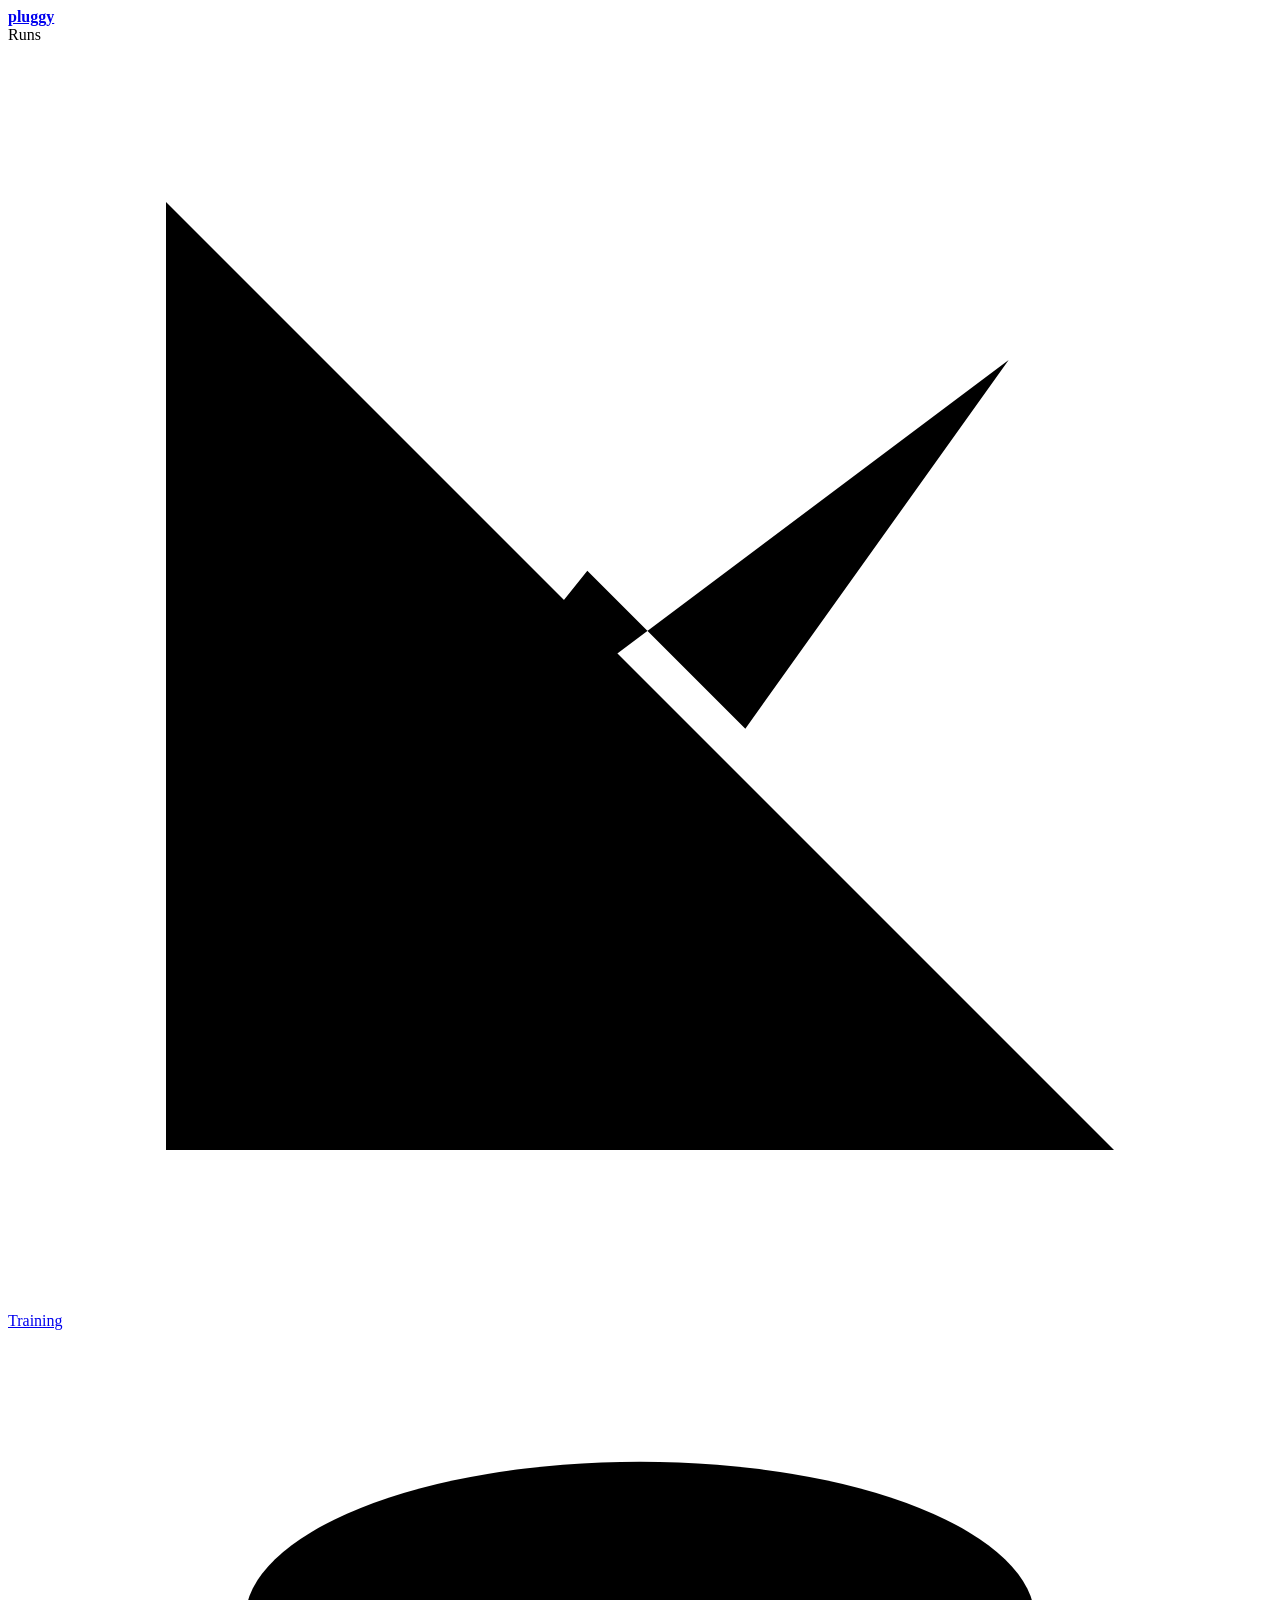
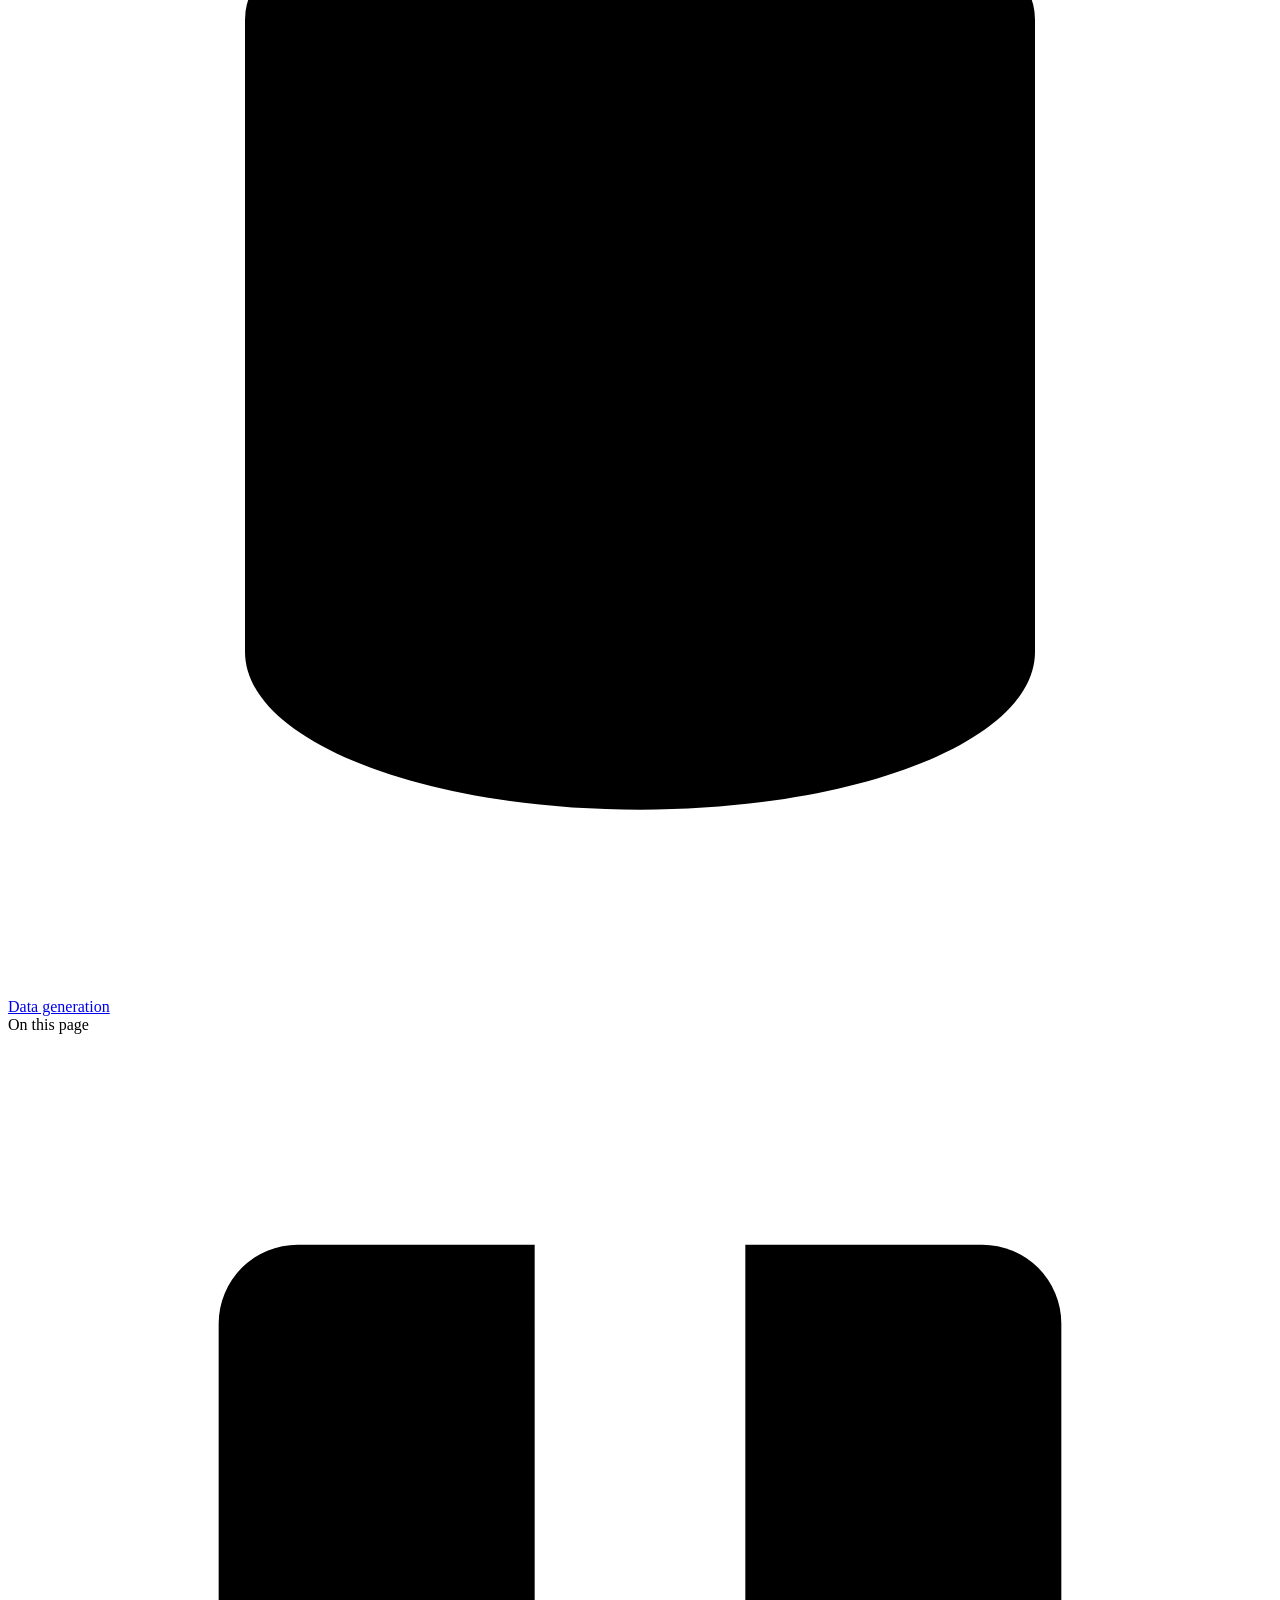
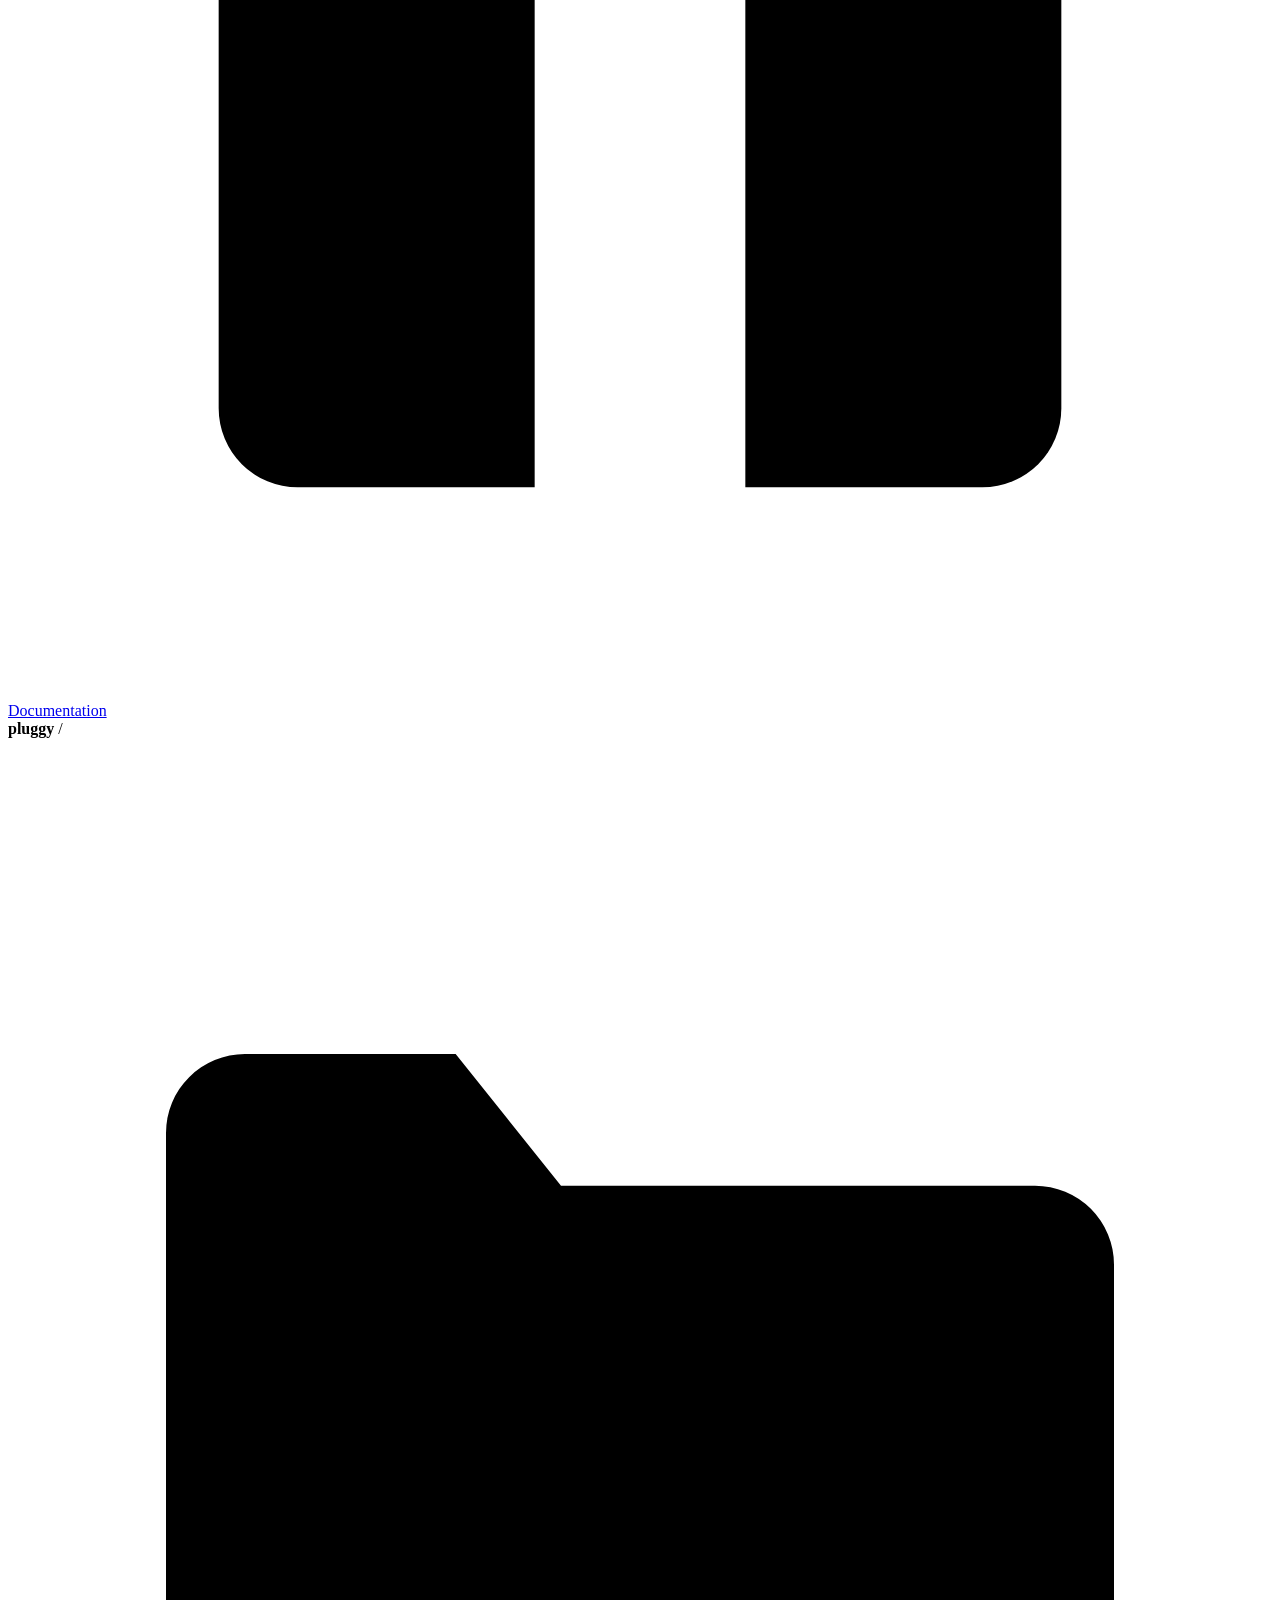
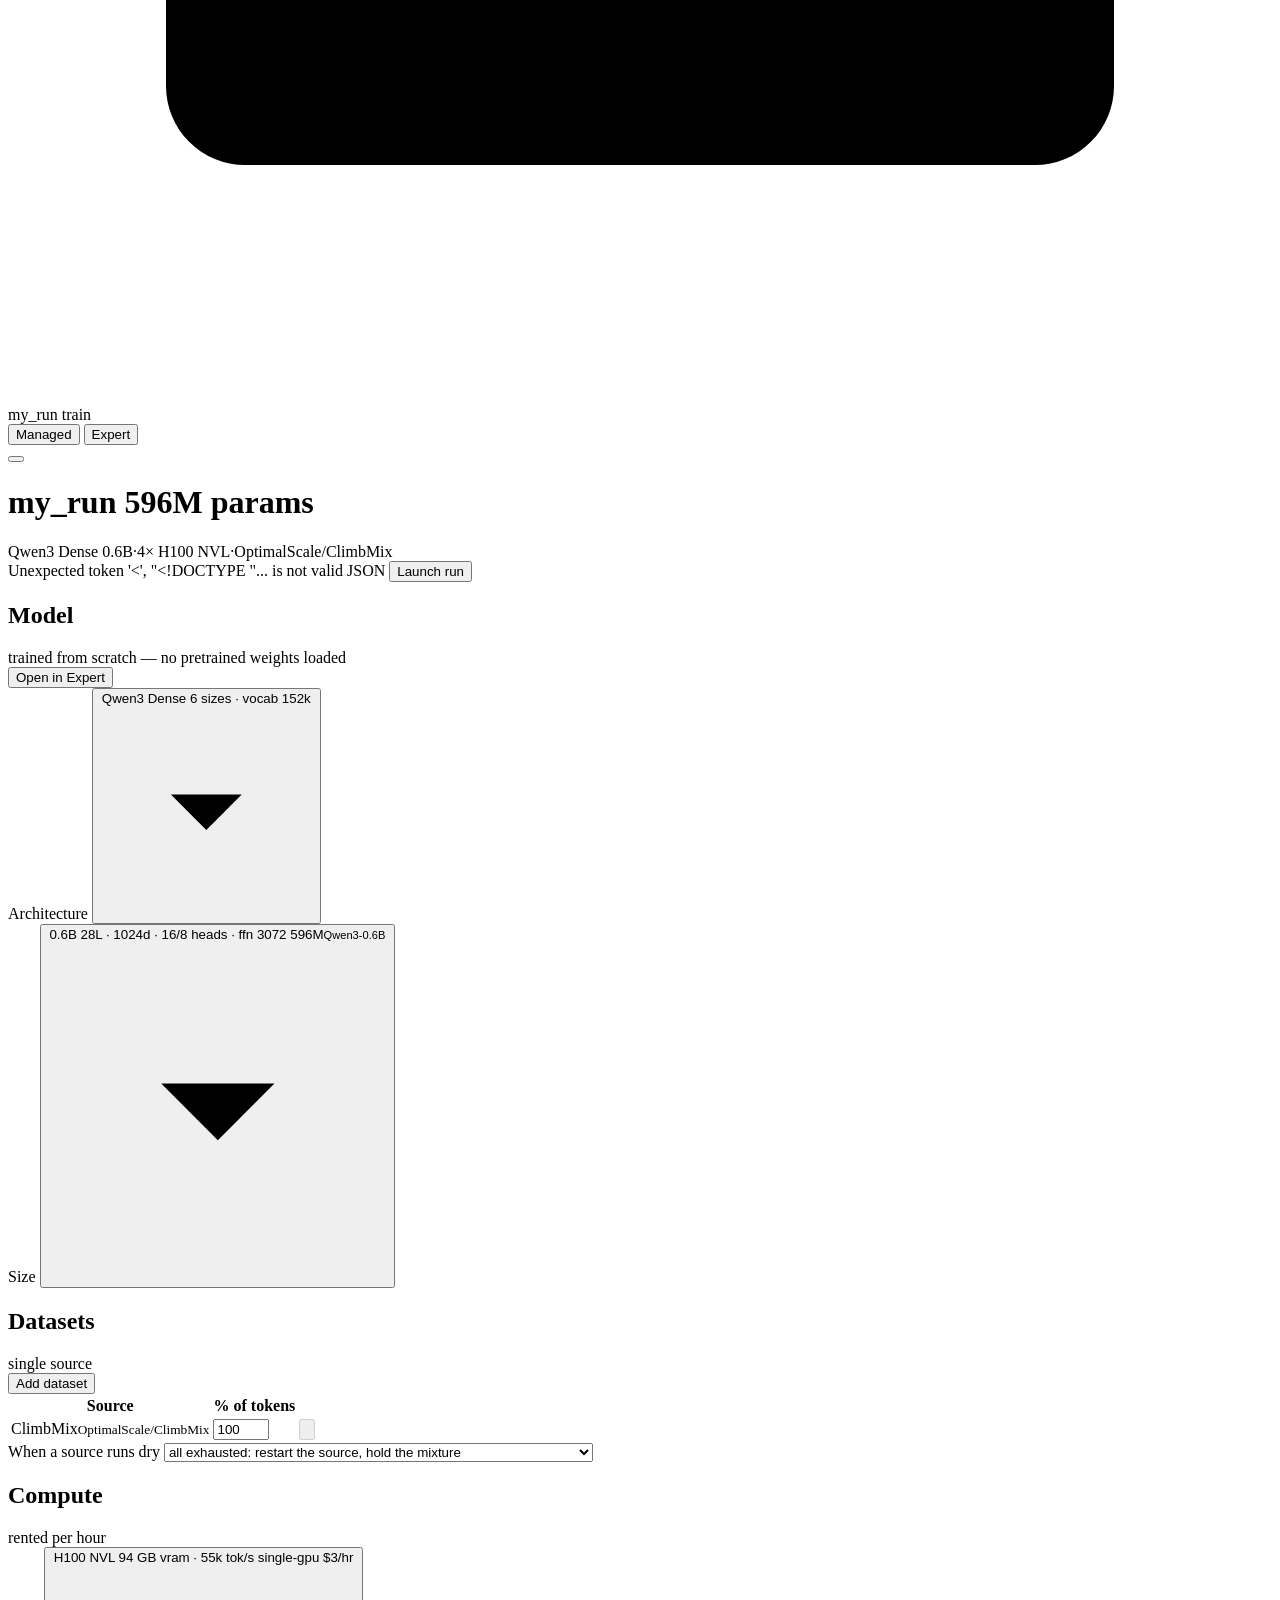
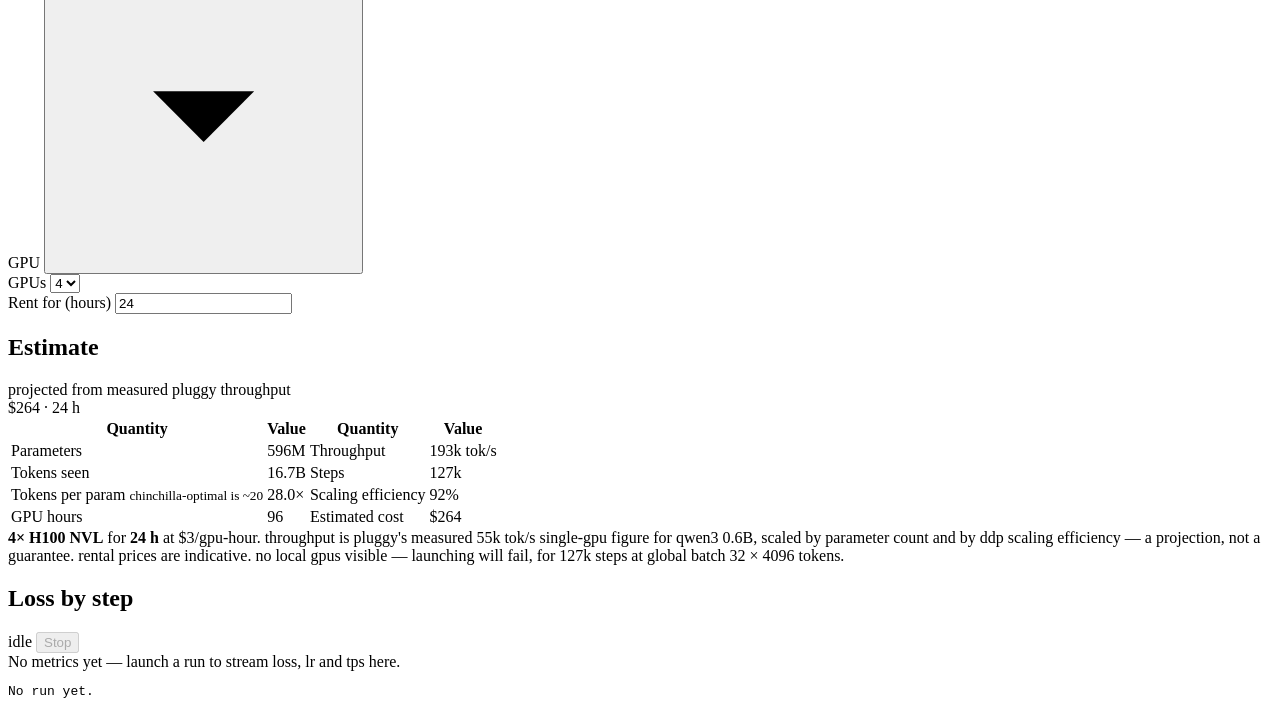
==== commit d4381f45: "sever command" ====
--- a/pluggy/synth/static/train.html
+++ b/pluggy/synth/static/train.html
@@ -5,6 +5,7 @@
 <meta name="viewport" content="width=device-width, initial-scale=1">
 <title>pluggy — training</title>
 <link rel="stylesheet" href="/theme.css">
+<link rel="icon" href="data:image/svg+xml,%3Csvg xmlns='http://www.w3.org/2000/svg' viewBox='0 0 512 512'%3E%3Cpath d='m495,17c-8-8-20.9-8-28.9,0l-39.9,39.9c-16.8-11.2-36.4-17.2-57-17.2-27.5,0-53.4,10.7-72.9,30.2l-58.4,58.4c-8,8-8,20.9 0,28.9l116.9,116.9c12.5,11.3 25,3.8 28.9,0l58.4-58.4c35.2-35.2 39.6-89.9 13-129.9l39.9-39.9c8-8 8-20.9 0-28.9zm-81.8,169.8l-44,44-88-88 44-44c11.8-11.8 27.4-18.2 44-18.2 16.6,0 32.3,6.5 44,18.2 24.3,24.2 24.3,63.7 0,88z'/%3E%3Cpath d='m268.9,274.5l-37.6,37.5-31.3-31.4 37.5-37.5c8-8 8-20.9 0-28.9-8-8-20.9-8-28.9,0l-37.5,37.5-13.9-13.9c-3.8-3.8-16.1-11.2-28.9,0l-58.4,58.4c-35.2,35.2-39.6,89.9-13,129.9l-39.9,40c-8,8-8,20.9 0,28.9 8,8 20.9,8 28.9,0l39.9-39.9c16.8,11.2 36.4,17.2 57,17.2 27.5,0 53.4-10.7 72.9-30.2l58.4-58.4c8-8 8-20.9 0-28.9l-13.9-13.9 37.5-37.5c8-8 8-20.9 0-28.9-7.9-8-20.9-8-28.8,0zm-82.1,138.7c-11.8,11.8-27.4,18.2-44,18.2s-32.3-6.5-44-18.2c-24.3-24.3-24.3-63.8 0-88l44-44 88,88-44,44z'/%3E%3C/svg%3E" type="image/svg+xml">
 <script src="/ui.js"></script>
 </head>
 <body>
@@ -107,6 +108,12 @@
                   </button>
                 </div>
               </div>
+
+              <div id="custom_model_area" style="display:none">
+                <label for="custom_model_desc">Describe the model you want</label>
+                <textarea id="custom_model_desc" rows="6" style="width:100%; font-family:var(--mono); padding:10px; border-radius:7px; border:1px solid var(--rule); resize:vertical;" placeholder="Example: A 1.5B parameter dense model with 24 layers, 2048 hidden size, SwiGLU FFN, GQA with 8 KV heads..."></textarea>
+                <small style="color:var(--ink-3)">This description will be used to generate a new custom model architecture.</small>
+              </div>
             </div>
           </div>
 
@@ -203,6 +210,7 @@
                   <select id="m_name">
                     <option value="qwen3_dense">qwen3_dense</option>
                     <option value="llama3_2" disabled>llama3_2 — unregistered</option>
+                    <option value="custom">Custom Model (describe below)</option>
                   </select>
                 </div>
                 <div class="field">
@@ -210,6 +218,12 @@
                   <input type="number" id="m_vocab" min="1" value="151936">
                 </div>
               </div>
+
+              <div id="custom_model_area_expert" style="display:none; margin-top:12px">
+                <label for="custom_model_desc_expert">Describe the model you want</label>
+                <textarea id="custom_model_desc_expert" rows="6" style="width:100%; font-family:var(--mono); padding:10px; border-radius:7px; border:1px solid var(--rule); resize:vertical;" placeholder="Example: A 1.5B parameter dense model with 24 layers, 2048 hidden size, SwiGLU FFN, GQA with 8 KV heads..."></textarea>
+                <small style="color:var(--ink-3)">This description will be used to generate a new custom model architecture.</small>
+              </div>
               <div class="row">
                 <div class="field">
                   <label for="m_layers">Layers</label>
@@ -236,6 +250,22 @@
                 <div class="field">
                   <label for="m_head_dim">Head dim</label>
                   <input type="number" id="m_head_dim" min="1" value="128">
+                </div>
+              </div>
+              <!-- moe only: qwen3_moe's __init__ requires these, dense archs
+                   reject them, so the row follows the arch select -->
+              <div class="row" id="moe_row" style="display:none">
+                <div class="field">
+                  <label for="m_moe_ffn">Expert FFN dim</label>
+                  <input type="number" id="m_moe_ffn" min="1" value="384">
+                </div>
+                <div class="field">
+                  <label for="m_experts">Experts</label>
+                  <input type="number" id="m_experts" min="1" value="64">
+                </div>
+                <div class="field">
+                  <label for="m_topk">Top-k</label>
+                  <input type="number" id="m_topk" min="1" value="6">
                 </div>
               </div>
             </div>
@@ -359,13 +389,27 @@
                   <input type="text" id="d_split" value="train">
                 </div>
                 <div class="field">
+                  <label for="d_config">Subset <span class="hint">— hf config</span></label>
+                  <input type="text" id="d_config" placeholder="none">
+                </div>
+                <div class="field">
                   <label for="d_text">Text field</label>
                   <input type="text" id="d_text" value="text">
                 </div>
               </div>
-              <div class="field">
-                <label for="d_tok">Tokenizer</label>
-                <input type="text" id="d_tok" value="Qwen/Qwen3-0.6B">
+              <div class="row">
+                <div class="field">
+                  <label for="d_tok">Tokenizer</label>
+                  <input type="text" id="d_tok" value="Qwen/Qwen3-0.6B">
+                </div>
+                <div class="field">
+                  <label for="d_eos">EOS token</label>
+                  <input type="text" id="d_eos" value="&lt;|endoftext|&gt;">
+                </div>
+                <div class="field">
+                  <label for="d_pad">Pad token</label>
+                  <input type="text" id="d_pad" value="&lt;|fim_pad|&gt;">
+                </div>
               </div>
               <div class="row">
                 <div class="field">
@@ -393,6 +437,10 @@
                 <div class="field">
                   <label for="d_pack">Pack batch</label>
                   <input type="number" id="d_pack" min="1" value="1000">
+                </div>
+                <div class="field">
+                  <label for="d_seed">Data seed <span class="hint">— shuffle</span></label>
+                  <input type="number" id="d_seed" value="42">
                 </div>
               </div>
             </div>
@@ -485,7 +533,7 @@
             </div>
           </div>
           <div class="card-body">
-            <div class="plot">No metrics yet — launch a run to stream loss, lr and tps here.</div>
+            <div class="plot" id="plot">No metrics yet — launch a run to stream loss, lr and tps here.</div>
           </div>
           <pre class="log" id="log">No run yet.</pre>
         </div>
@@ -546,6 +594,7 @@
   {
     id: "qwen3_dense", name: "Qwen3 Dense", tied: true,
     vocab: 151936, tokenizer: "Qwen/Qwen3-0.6B",
+    eos: "<|endoftext|>", pad: "<|fim_pad|>",
     sizes: [
       // scaled down from 0.6B on qwen3's own ratios (ffn ~2.7x emb, 4:1 gqa)
       // for smoke tests and single-gpu runs -- no upstream config this small
@@ -559,7 +608,9 @@
   },
   {
     id: "llama3_2", name: "Llama 3.2", tied: false,
-    vocab: 128256, tokenizer: "meta-llama/Llama-3.2-1B",
+    // meta-llama is a gated repo; unsloth mirrors the same tokenizer ungated
+    vocab: 128256, tokenizer: "unsloth/Llama-3.2-1B",
+    eos: "<|end_of_text|>", pad: "<|finetune_right_pad_id|>",
     sizes: [
       // llama 3.2 only ships 1B and 3B text models, so the small end is
       // interpolated down on its ratios (ffn 4x emb, head_dim 64)
@@ -573,7 +624,8 @@
   },
   {
     id: "olmo3", name: "Olmo 3", tied: false,
-    vocab: 100278, tokenizer: "allenai/OLMo-3-7B",
+    vocab: 100278, tokenizer: "allenai/Olmo-3-7B-Think",
+    eos: "<|endoftext|>", pad: "<|pad|>",
     sizes: [
       // olmo 3 ships 7B and 32B; the small end is derived on its ratios (mha,
       // ffn ~2.7x emb). 1.5B is the construct-and-count shape from
@@ -590,7 +642,8 @@
     // full-attention layers use `ghd`, one in every `pattern` layers
     // (Gemma4's defaults: 256 / 512, 5:1). see pluggy/models/gemma4/gemma4.py.
     id: "gemma4", name: "Gemma 4", tied: true,
-    vocab: 262144, tokenizer: "google/gemma-4-1b-pt",
+    vocab: 262144, tokenizer: "google/gemma-4-E2B-it",
+    eos: "<eos>", pad: "<pad>",
     ghd: 512, pattern: 6,
     sizes: [
       { id: "g-270m", name: "270M", origin: "pluggy", layers: 18, heads: 4, kv: 1, hd: 256, emb: 640, ffn: 2048 },
@@ -598,6 +651,19 @@
       { id: "g-2b", name: "2B", origin: "pluggy", layers: 35, heads: 8, kv: 2, hd: 256, emb: 1536, ffn: 8192 },
       { id: "g-4b", name: "4B", origin: "pluggy", layers: 34, heads: 8, kv: 4, hd: 256, emb: 2560, ffn: 10240 },
       { id: "g-12b", name: "12B", origin: "pluggy", layers: 48, heads: 16, kv: 8, hd: 256, emb: 3840, ffn: 15360 },
+    ],
+  },
+  {
+    // Qwen3-MoE (dropless, no shared expert). See pluggy/models/qwen3_moe/qwen3_moe.py
+    // Common sizes derived from the official 30B-A3B (48L, 2048d, 128 experts, top-8).
+    id: "qwen3_moe", name: "Qwen3 MoE", tied: true, moe: true,
+    vocab: 151936, tokenizer: "Qwen/Qwen3-0.6B",
+    eos: "<|endoftext|>", pad: "<|fim_pad|>",
+    sizes: [
+      { id: "qmoe-0.5b", name: "0.5B-A0.1B", origin: "pluggy", layers: 16, heads: 8, kv: 2, hd: 64, emb: 1024, ffn: 2048, moe_ffn_dim: 256, num_experts: 32, top_k: 4 },
+      { id: "qmoe-1.5b", name: "1.5B-A0.4B", origin: "pluggy", layers: 24, heads: 12, kv: 4, hd: 128, emb: 1536, ffn: 3072, moe_ffn_dim: 384, num_experts: 64, top_k: 6 },
+      { id: "qmoe-4b",   name: "4B-A1B",    origin: "pluggy", layers: 32, heads: 16, kv: 4, hd: 128, emb: 2048, ffn: 4096, moe_ffn_dim: 512, num_experts: 64, top_k: 8 },
+      { id: "qmoe-30b",  name: "30B-A3B",   origin: "Qwen3-30B-A3B", layers: 48, heads: 24, kv: 8, hd: 128, emb: 2048, ffn: 4096, moe_ffn_dim: 768, num_experts: 128, top_k: 8 },
     ],
   },
 ];
@@ -703,11 +769,18 @@
 }
 
 function archRows() {
-  return ARCHS.map(a => ({
-    id: a.id,
-    name: a.name,
-    val: `${a.sizes.length} sizes<small>vocab ${compact(a.vocab)}</small>`,
-  }));
+  return [
+    ...ARCHS.map(a => ({
+      id: a.id,
+      name: a.name,
+      val: `${a.sizes.length} sizes<small>vocab ${compact(a.vocab)}</small>`,
+    })),
+    {
+      id: "custom",
+      name: "Custom Model",
+      val: "describe your architecture and size below",
+    }
+  ];
 }
 
 function sizeRows(arch) {
@@ -818,14 +891,20 @@
 function renderSelectors() {
   const arch = picked.arch, m = picked.size, g = picked.gpu;
   fillSelector("arch", {
-    name: arch.name,
-    desc: `${arch.sizes.length} sizes · vocab ${compact(arch.vocab)}`,
+    name: arch.name || "Custom Model",
+    desc: arch.custom 
+      ? "user-described architecture" 
+      : `${arch.sizes.length} sizes · vocab ${compact(arch.vocab)}`,
   });
   fillSelector("size", {
     name: m.name,
-    desc: `${m.layers}L · ${m.emb}d · ${m.heads}/${m.kv} heads · ffn ${m.ffn}`,
-    val: `${compact(totalOf(m, arch.vocab, arch.tied, arch))}<small>${
-      m.origin === "pluggy" ? "derived config" : m.origin}</small>`,
+    desc: m.origin === "custom" 
+      ? "user-described size" 
+      : `${m.layers}L · ${m.emb}d · ${m.heads}/${m.kv} heads · ffn ${m.ffn}`,
+    val: m.origin === "custom"
+      ? "custom"
+      : `${compact(totalOf(m, arch.vocab, arch.tied, arch))}<small>${
+          m.origin === "pluggy" ? "derived config" : m.origin}</small>`,
   });
   fillSelector("gpu", {
     name: g.name,
@@ -837,9 +916,32 @@
 function initPickers() {
   $("arch_open").onclick = () =>
     openPicker("Architecture", "from MODEL_REGISTRY", archRows(), picked.arch.id, id => {
-      picked.arch = ARCHS.find(a => a.id === id);
-      // default to the smallest upstream config, else the smallest overall
-      picked.size = picked.arch.sizes.find(s => s.origin !== "pluggy") || picked.arch.sizes[0];
+      if (id === "custom") {
+        $("custom_model_area").style.display = "block";
+        picked.arch = { 
+          id: "custom", 
+          name: "Custom Model", 
+          custom: true,
+          vocab: 151936,
+          tied: true 
+        };
+        picked.size = { 
+          id: "custom-size", 
+          name: "Custom Size", 
+          layers: 24, 
+          emb: 2048, 
+          heads: 16, 
+          kv: 8, 
+          hd: 128, 
+          ffn: 4096,
+          origin: "custom"
+        };
+      } else {
+        $("custom_model_area").style.display = "none";
+        picked.arch = ARCHS.find(a => a.id === id);
+        // default to the smallest upstream config, else the smallest overall
+        picked.size = picked.arch.sizes.find(s => s.origin !== "pluggy") || picked.arch.sizes[0];
+      }
       managed();
     });
 
@@ -866,32 +968,25 @@
       managed();
     });
 
-  // expert's arch select is driven by the same catalogue
+  // expert's arch select is driven by the same catalogue + custom option
   $("m_name").innerHTML = ARCHS.map(a =>
-    `<option value="${a.id}">${a.name}</option>`).join("");
+    `<option value="${a.id}">${a.name}</option>`).join("") +
+    `<option value="custom">Custom Model (describe below)</option>`;
 }
 
 /* ---------- managed estimate ---------- */
 function managed() {
-  const arch = picked.arch, m = picked.size, gpu = picked.gpu;
-  const n = num("mg_count"), hours = Math.max(0, num("mg_hours"));
-  const total = totalOf(m, arch.vocab, arch.tied, arch);
-
-  // measured tps scaled by compute per token (~linear in params), then by
-  // the ddp scaling efficiency at this gpu count
-  const perGpu = gpu.tps * (REF_PARAMS / total);
-  const tps = perGpu * n * scalingEff(gpu, n);
-  const tokens = tps * hours * 3600;
-  const cost = gpu.price * n * hours;
-  const seq = 4096, gbs = 32 * Math.max(1, n / 4);
-  const steps = tokens / (gbs * seq);
+  // the same plan the launched config is built from, so the estimate below
+  // describes the run that actually starts
+  const p = managedPlan();
+  const { arch, m, gpu, n, hours, total, tps, tokens, steps, cost } = p;
   const ratio = tokens / total;
 
   const rows = [
     ["Parameters", compact(total), "Throughput", compact(tps) + " tok/s"],
     ["Tokens seen", compact(tokens), "Steps", compact(steps)],
     ["Tokens per param <small>chinchilla-optimal is ~20</small>", ratio.toFixed(1) + "×",
-     "Scaling efficiency", Math.round(scalingEff(gpu, n) * 100) + "%"],
+     "Scaling efficiency", Math.round(p.eff * 100) + "%"],
     ["GPU hours", compact(n * hours), "Estimated cost", money(cost)],
   ];
   $("mg_table").innerHTML = rows.map(([k1, v1, k2, v2]) =>
@@ -903,7 +998,10 @@
     `<b>${n}× ${gpu.name}</b> for <b>${hours} h</b> at ${money(gpu.price)}/gpu-hour. ` +
     `throughput is pluggy's measured ${compact(gpu.tps)} tok/s single-gpu figure for ` +
     `qwen3 0.6B, scaled by parameter count and by ddp scaling efficiency — a projection, ` +
-    `not a guarantee. rental prices are indicative.`;
+    `not a guarantee. rental prices are indicative.\n\n` +
+    // renting isn't implemented; the estimate is a costing tool, and Launch
+    // runs the same config on whatever gpus this machine has
+    `${localGpuNote()}, for ${compact(steps)} steps at global batch ${p.gbs} × ${p.seq} tokens.`;
 
   renderSelectors();
   refreshShares();
@@ -922,6 +1020,9 @@
 /* copy the managed selection into the expert fields, then switch */
 function openInExpert() {
   const arch = picked.arch, m = picked.size;
+  // the managed picks fully describe the model/data, so nothing survives from
+  // a config loaded earlier
+  carried = { top: {}, model: {}, modelBlock: {}, data: {}, checkpointing: {} };
   $("m_layers").value = m.layers;
   $("m_heads").value = m.heads;
   $("m_kv_heads").value = m.kv;
@@ -930,12 +1031,25 @@
   $("m_ffn").value = m.ffn;
   $("m_vocab").value = arch.vocab;
   $("m_name").value = arch.id;
-  $("d_tok").value = arch.tokenizer;
+  if (m.moe_ffn_dim) {
+    $("m_moe_ffn").value = m.moe_ffn_dim;
+    $("m_experts").value = m.num_experts;
+    $("m_topk").value = m.top_k;
+  }
+  applyArchDefaults(arch);
   // expert's Data card edits a single source; carry the heaviest one over and
   // say so, rather than silently dropping the rest of the mixture
   const heaviest = picked.datasets.reduce((a, b) => ((+b.percent || 0) > (+a.percent || 0) ? b : a));
   if (heaviest.hf) $("d_name").value = heaviest.hf;
+  $("d_config").value = heaviest.config || "";
   $("p_dp").value = num("mg_count");
+  // managed sizes its schedule from the rental hours; carry that over too, so
+  // the two modes describe the same run instead of silently disagreeing
+  const plan = managedPlan();
+  $("d_gbs").value = plan.gbs;
+  $("d_mbs").value = plan.mbs;
+  $("s_steps").value = plan.steps;
+  $("r_save").value = plan.saveSteps;
   const name = $("head_name").textContent.trim() || "untitled";
   $("r_name").value = name;
   $("cfg_name").value = name;
@@ -952,6 +1066,24 @@
 function segValue(id) {
   const on = $(id).querySelector('[aria-pressed="true"]');
   return on ? on.dataset.val : null;
+}
+
+/* the title is contenteditable, so rewriting it while it has focus would drop the
+   caret and eat what is being typed — mirror into it only when it is not focused */
+function setHeadName(name) {
+  const el = $("head_name");
+  if (el === document.activeElement) return;
+  if (el.textContent.trim() !== name) el.textContent = name;
+}
+
+/* expert's Run name / Config name inputs are what the json is built from, so an
+   edit to the title has to land in them */
+function syncNameToExpertFields() {
+  const r = $("r_name"), c = $("cfg_name");
+  const name = $("head_name").textContent.trim() || "untitled";
+  // config name follows the run name only while the two still agree
+  if (c.value.trim() === r.value.trim()) c.value = name;
+  r.value = name;
 }
 
 function expert() {
@@ -1006,15 +1138,446 @@
 
   const runName = $("r_name").value.trim() || "untitled";
   const configName = $("cfg_name").value.trim() || runName;
-  $("head_name").textContent = runName;
+  setHeadName(runName);
   $("crumb_cfg").textContent = configName;
   $("head_params").textContent = compact(total) + " params";
   $("head_meta").innerHTML =
-    `<span>${$("m_name").value}</span><span class="sep">·</span>` +
+    `<span>${$("m_name").value === "custom" ? "Custom Model" : $("m_name").value}</span><span class="sep">·</span>` +
     `<span>${par} × ${dp}</span><span class="sep">·</span>` +
     `<span>${$("d_name").value}</span>`;
   $("data_note").textContent = compact(tokensPerStep) + " tok/step";
   $("arch_note").textContent = num("m_layers") + "L · " + num("m_emb") + "d";
+}
+
+/* ---------- config json ----------
+ * everything below builds the exact json pluggy/train/train.py reads, so the
+ * page and `torchrun -m pluggy.train.train --config ...` describe one thing.
+ * the server re-validates each block against the constructor it is unpacked
+ * into (pluggy/synth/server.py:_validate_train) before it will launch.
+ */
+
+/* hub dataset ("org/name") vs local shards ("data/synth_v0/shard-*.jsonl") --
+ * the dataloader takes exactly one of "name" or "data_files" per source */
+function dataSource(spec) {
+  const local = /[*?]/.test(spec) || spec.endsWith(".jsonl") || spec.endsWith(".json");
+  return local ? { data_files: spec } : { name: spec };
+}
+
+function schedulerBlock(type, steps, warmup, decay) {
+  const sched = { type, total_steps: steps, warmup_ratio: warmup };
+  // CosineAnnealingScheduler takes no decay_ratio and would TypeError on it
+  if (type === "wsd") sched.decay_ratio = decay;
+  return sched;
+}
+
+/* a hand-written config can carry keys this form has no widget for --
+ * model.init_from_hf (mid-training from hub weights), compile_mode,
+ * checkpointing.resume_scheduler, an arch's rope_base... rebuilding the json
+ * from the fields alone would silently drop them, which for init_from_hf
+ * quietly turns a mid-training run into a from-scratch one. so loading a
+ * config parks whatever the form doesn't own here, and saving merges it back.
+ */
+const FORM_MODEL_KEYS = ["num_layers", "num_heads", "num_kv_heads", "emb_dim",
+  "head_dim", "vocab_size", "ffn_dim", "moe_ffn_dim", "num_experts", "top_k"];
+const FORM_TOP_KEYS = ["model", "mesh", "parallelism", "ddp", "compile", "optimizer",
+  "objective", "data", "checkpointing", "wandb", "seed", "run_name"];
+const FORM_DATA_KEYS = ["name", "data_files", "config", "split", "text_field", "tokenizer",
+  "eos_token", "pad_token", "shuffle_buffer", "seed", "num_workers", "global_batch_size",
+  "micro_batch_size", "seq_len", "pack_batch", "sources", "mixing", "weight"];
+let carried = { top: {}, model: {}, modelBlock: {}, data: {}, checkpointing: {} };
+
+const carriedKeys = () => [
+  ...Object.keys(carried.top), ...Object.keys(carried.model),
+  ...Object.keys(carried.modelBlock), ...Object.keys(carried.data),
+  ...Object.keys(carried.checkpointing),
+];
+const dropKeys = (obj, keys) => Object.fromEntries(
+  Object.entries(obj || {}).filter(([k]) => !keys.includes(k)));
+
+function trainConfigExpert() {
+  const arch = ARCHS.find(a => a.id === $("m_name").value);
+  if (!arch) throw new Error(
+    "Custom Model has no registered architecture yet — write one into "
+    + "pluggy/models/ and add it to MODEL_REGISTRY first");
+  const emb = num("m_emb");
+  const model = {
+    num_layers: num("m_layers"), num_heads: num("m_heads"),
+    num_kv_heads: num("m_kv_heads"), emb_dim: emb, head_dim: num("m_head_dim"),
+    vocab_size: num("m_vocab"), ffn_dim: ffnOf(emb, +$("m_ffn").value.trim() || null),
+  };
+  if (arch.moe) {
+    model.moe_ffn_dim = num("m_moe_ffn");
+    model.num_experts = num("m_experts");
+    model.top_k = num("m_topk");
+  }
+
+  const data = Object.assign({}, carried.data, dataSource($("d_name").value.trim()), {
+    split: $("d_split").value.trim() || "train",
+    tokenizer: $("d_tok").value.trim(),
+    eos_token: $("d_eos").value.trim(),
+    pad_token: $("d_pad").value.trim(),
+    text_field: $("d_text").value.trim() || "text",
+    shuffle_buffer: num("d_shuffle"),
+    seed: num("d_seed"),
+    num_workers: num("d_workers"),
+    global_batch_size: num("d_gbs"),
+    micro_batch_size: num("d_mbs"),
+    seq_len: num("d_seq"),
+    pack_batch: num("d_pack"),
+  });
+  const subset = $("d_config").value.trim();
+  if (subset && data.name) data.config = subset;
+
+  const par = segValue("par_seg");
+  const cfg = {
+    ...carried.top,
+    model: { ...carried.modelBlock, name: arch.id,
+             config: { ...carried.model, ...model } },
+    mesh: { dp: Math.max(1, num("p_dp")) },
+    parallelism: par,
+    compile: $("p_compile").checked,
+    optimizer: {
+      name: "adamw",
+      config: {
+        lr: parseFloat($("o_lr").value), weight_decay: parseFloat($("o_wd").value),
+        betas: [parseFloat($("o_b1").value), parseFloat($("o_b2").value)],
+        fused: $("o_fused").checked,
+      },
+      max_norm: parseFloat($("o_clip").value),
+      scheduler: schedulerBlock(segValue("sched_seg"), num("s_steps"),
+                                parseFloat($("s_warmup").value),
+                                parseFloat($("s_decay").value)),
+    },
+    objective: {
+      name: "AR",
+      config: { ignore_index: num("j_ignore"), fused_linear_ce: $("j_fused").checked,
+                ce_chunk_size: num("j_chunk") },
+    },
+    data,
+    checkpointing: { ...carried.checkpointing, save_steps: num("r_save"),
+                     resume: $("r_resume").value.trim() || null },
+    wandb: { enabled: $("r_wandb").checked, project: $("r_project").value.trim() || "pluggy" },
+    seed: num("r_seed"),
+    run_name: $("r_name").value.trim() || "untitled",
+  };
+  if (par === "ddp") cfg.ddp = { bucket_mb: num("p_bucket") };
+  return cfg;
+}
+
+/* managed mode picks the run shape the estimate is computed from, so the two
+ * can never disagree: batch shape here, step count from the rented hours. */
+function managedPlan() {
+  const arch = picked.arch, m = picked.size, gpu = picked.gpu;
+  const n = Math.max(1, num("mg_count")), hours = Math.max(0, num("mg_hours"));
+  const total = totalOf(m, arch.vocab, arch.tied, arch);
+  const eff = scalingEff(gpu, n);
+  const tps = gpu.tps * (REF_PARAMS / total) * n * eff;
+  const tokens = tps * hours * 3600;
+  const seq = 4096, mbs = 2;
+  // global batch must be a whole number of (micro batch x dp) backwards
+  const unit = mbs * n;
+  const gbs = Math.max(unit, Math.round(32 * Math.max(1, n / 4) / unit) * unit);
+  const steps = Math.max(10, Math.round(tokens / (gbs * seq)));
+  return { arch, m, gpu, n, hours, total, eff, tps, tokens, seq, mbs, gbs, steps,
+           saveSteps: Math.max(50, Math.round(steps / 10)),
+           cost: gpu.price * n * hours };
+}
+
+function trainConfigManaged() {
+  const p = managedPlan();
+  if (!p.arch.id || p.arch.custom) throw new Error(
+    "Custom Model has no registered architecture yet — write one into "
+    + "pluggy/models/ and add it to MODEL_REGISTRY first");
+  const model = {
+    num_layers: p.m.layers, num_heads: p.m.heads, num_kv_heads: p.m.kv,
+    emb_dim: p.m.emb, head_dim: p.m.hd, vocab_size: p.arch.vocab,
+    ffn_dim: ffnOf(p.m.emb, p.m.ffn),
+  };
+  if (p.arch.moe) {
+    model.moe_ffn_dim = p.m.moe_ffn_dim;
+    model.num_experts = p.m.num_experts;
+    model.top_k = p.m.top_k;
+  }
+
+  const blank = picked.datasets.find(d => !(d.hf || "").trim());
+  if (blank) throw new Error(`dataset "${blank.name}" has no path — fill it in or remove the row`);
+  const sources = picked.datasets.map(d => {
+    const src = dataSource(d.hf.trim());
+    src.weight = Math.max(1, Math.round(+d.percent || 0));
+    if (d.config && src.name) src.config = d.config;
+    return src;
+  });
+
+  const name = configSlug($("head_name").textContent);
+  const data = {
+    tokenizer: p.arch.tokenizer, eos_token: p.arch.eos, pad_token: p.arch.pad,
+    split: "train", text_field: "text", shuffle_buffer: 1000, seed: 42,
+    num_workers: 4, global_batch_size: p.gbs, micro_batch_size: p.mbs,
+    seq_len: p.seq, pack_batch: 1000,
+  };
+  // a single source reads better flattened onto data, exactly like the
+  // hand-written configs under configs/
+  if (sources.length === 1) {
+    delete sources[0].weight;
+    Object.assign(data, sources[0]);
+  } else {
+    data.sources = sources;
+    data.mixing = { stopping_strategy: $("mg_stopping").value };
+  }
+
+  return {
+    model: { name: p.arch.id, config: model },
+    mesh: { dp: p.n },
+    parallelism: "ddp",
+    ddp: { bucket_mb: 25 },
+    compile: true,
+    optimizer: {
+      name: "adamw",
+      config: { lr: 3e-4, weight_decay: 0.1, betas: [0.9, 0.95], fused: true },
+      max_norm: 1.0,
+      scheduler: schedulerBlock("wsd", p.steps, 0.01, 0.1),
+    },
+    objective: { name: "AR", config: { ignore_index: -100, fused_linear_ce: true,
+                                       ce_chunk_size: 4096 } },
+    data,
+    checkpointing: { save_steps: p.saveSteps, resume: null },
+    wandb: { enabled: false, project: "pluggy" },
+    seed: 0,
+    run_name: name,
+  };
+}
+
+/* config files are addressed by name in the url, so keep them to what the
+ * server's _safe_name accepts rather than failing the save */
+const configSlug = s =>
+  (s || "").trim().replace(/\s+/g, "_").replace(/[^A-Za-z0-9_-]/g, "") || "untitled";
+
+function currentConfig() {
+  return mode() === "expert" ? trainConfigExpert() : trainConfigManaged();
+}
+function currentName() {
+  return configSlug(mode() === "expert" ? $("cfg_name").value : $("head_name").textContent);
+}
+
+/* per-arch tokenizer defaults: eos/pad are vocab-specific, and a mismatched
+ * pair fails in build_dataloader ("pad_token not in tokenizer vocab") */
+function applyArchDefaults(arch) {
+  $("d_tok").value = arch.tokenizer;
+  $("d_eos").value = arch.eos;
+  $("d_pad").value = arch.pad;
+  $("m_vocab").value = arch.vocab;
+  $("moe_row").style.display = arch.moe ? "" : "none";
+}
+
+/* ---------- launching ---------- */
+let GPUS_LOCAL = [];
+
+async function api(path, body) {
+  const resp = await fetch(path, body === undefined ? {} : {
+    method: "POST", headers: { "Content-Type": "application/json" },
+    body: JSON.stringify(body),
+  });
+  const data = await resp.json();
+  if (!resp.ok) throw new Error(data.error || resp.statusText);
+  return data;
+}
+
+async function saveConfig() {
+  const name = currentName();
+  await api("/api/train/config", { name, config: currentConfig() });
+  loadTrainMeta().catch(() => {});
+  return name;
+}
+
+async function launch(steps) {
+  const name = await saveConfig();
+  const started = await api("/api/train/run", { name, steps: steps || null });
+  const what = steps ? `benchmark (${steps} steps)` : "run";
+  msg(`${what} started on ${started.nproc} gpu(s) → ${started.log}`, true);
+  poll().catch(() => {});
+}
+
+async function loadTrainMeta() {
+  const meta = await api("/api/train/meta");
+  GPUS_LOCAL = meta.gpus || [];
+  $("launch").title = GPUS_LOCAL.length
+    ? `torchrun over ${GPUS_LOCAL.length} local gpu(s)` : "no local gpus visible";
+  const sel = $("cfg_load"), current = sel.value;
+  sel.innerHTML = '<option value="">Load saved config…</option>' +
+    meta.configs.map(c => `<option>${c}</option>`).join("");
+  sel.value = current;
+  refresh();
+}
+
+function localGpuNote() {
+  if (!GPUS_LOCAL.length) return "no local gpus visible — launching will fail";
+  const kinds = [...new Set(GPUS_LOCAL)];
+  return `launches here run on this machine: ${GPUS_LOCAL.length}× ${kinds.join(" + ")}`;
+}
+
+/* ---------- monitor ---------- */
+function drawPlot(metrics) {
+  const host = $("plot");
+  if (!metrics.length) {
+    if (host.dataset.state !== "empty") {
+      host.textContent = "No metrics yet — launch a run to stream loss, lr and tps here.";
+      host.dataset.state = "empty";
+    }
+    return;
+  }
+  host.dataset.state = "data";
+  const W = 1000, H = 300, L = 58, R = 14, T = 16, B = 30;
+  const steps = metrics.map(p => p.step);
+  const losses = metrics.map(p => p.loss);
+  const x0 = Math.min(...steps), x1 = Math.max(Math.max(...steps), x0 + 1);
+  let y0 = Math.min(...losses), y1 = Math.max(...losses);
+  const span = (y1 - y0) || Math.max(0.1, y1 * 0.1);
+  y0 -= span * 0.1; y1 += span * 0.1;
+  const px = s => L + (W - L - R) * (s - x0) / (x1 - x0);
+  const py = v => T + (H - T - B) * (1 - (v - y0) / (y1 - y0));
+  const line = metrics.map(p => `${px(p.step).toFixed(1)},${py(p.loss).toFixed(1)}`).join(" ");
+  const grid = [0, 0.25, 0.5, 0.75, 1].map(f => {
+    const v = y1 - (y1 - y0) * f, y = py(v).toFixed(1);
+    return `<line x1="${L}" y1="${y}" x2="${W - R}" y2="${y}" stroke="var(--rule-soft)"/>`
+         + `<text x="${L - 8}" y="${+y + 4}" text-anchor="end" font-size="13"`
+         + ` fill="var(--ink-3)">${v.toFixed(2)}</text>`;
+  }).join("");
+  host.innerHTML =
+    `<svg viewBox="0 0 ${W} ${H}" style="width:100%;height:100%"
+       font-family="var(--mono)">${grid}
+       <polyline points="${line}" fill="none" stroke="var(--ink)" stroke-width="2"
+         stroke-linejoin="round" stroke-linecap="round"/>
+       <text x="${L}" y="${H - 8}" font-size="13" fill="var(--ink-3)">step ${x0}</text>
+       <text x="${W - R}" y="${H - 8}" font-size="13" fill="var(--ink-3)"
+         text-anchor="end">step ${x1}</text>
+     </svg>`;
+}
+
+async function poll() {
+  const s = await api("/api/train/status");
+  $("dot").className = "dot" + (s.running ? " on" : "");
+  $("stop").disabled = !s.running;
+
+  const bits = [];
+  if (s.running) bits.push(s.steps ? "benchmarking" : "running");
+  else if (s.exit_code !== null && s.exit_code !== undefined)
+    bits.push(s.exit_code === 0 ? "finished" : `stopped (exit ${s.exit_code})`);
+  else bits.push("idle");
+  const last = s.metrics.length ? s.metrics[s.metrics.length - 1] : null;
+  if (last) {
+    bits.push(`step ${last.step + 1}${s.total_steps ? " / " + s.total_steps : ""}`);
+    bits.push(`loss ${last.loss.toFixed(3)}`);
+    bits.push(`${compact(last.tps)} tok/s`);
+  } else if (s.running) {
+    bits.push("building model + tokenizing");
+  }
+  $("statline").textContent = bits.join("  ·  ");
+
+  if (s.log_tail) {
+    const log = $("log");
+    const pinned = log.scrollTop + log.clientHeight >= log.scrollHeight - 8;
+    log.textContent = s.log_tail;
+    if (pinned) log.scrollTop = log.scrollHeight;
+  }
+  drawPlot(s.metrics || []);
+}
+
+/* ---------- loading a saved config ---------- */
+function setSeg(id, val) {
+  $(id).querySelectorAll("button").forEach(b =>
+    b.setAttribute("aria-pressed", String(b.dataset.val === val)));
+}
+
+function applyTrainConfig(cfg, name) {
+  const mc = cfg.model.config || {};
+  carried = {
+    top: dropKeys(cfg, FORM_TOP_KEYS),
+    model: dropKeys(mc, FORM_MODEL_KEYS),
+    modelBlock: dropKeys(cfg.model, ["name", "config"]),
+    data: dropKeys(cfg.data, FORM_DATA_KEYS),
+    checkpointing: dropKeys(cfg.checkpointing, ["save_steps", "resume"]),
+  };
+  $("m_name").value = cfg.model.name;
+  const arch = ARCHS.find(a => a.id === cfg.model.name);
+  if (arch) $("moe_row").style.display = arch.moe ? "" : "none";
+  $("m_layers").value = mc.num_layers;
+  $("m_heads").value = mc.num_heads;
+  $("m_kv_heads").value = mc.num_kv_heads;
+  $("m_emb").value = mc.emb_dim;
+  $("m_head_dim").value = mc.head_dim || 128;
+  $("m_vocab").value = mc.vocab_size;
+  $("m_ffn").value = mc.ffn_dim || "";
+  if (mc.moe_ffn_dim) {
+    $("m_moe_ffn").value = mc.moe_ffn_dim;
+    $("m_experts").value = mc.num_experts;
+    $("m_topk").value = mc.top_k;
+  }
+
+  $("p_dp").value = cfg.mesh.dp || 1;
+  setSeg("par_seg", cfg.parallelism || "ddp");
+  $("p_bucket").value = (cfg.ddp || {}).bucket_mb || 25;
+  $("p_compile").checked = cfg.compile !== false;
+
+  const opt = cfg.optimizer, oc = opt.config || {};
+  $("o_lr").value = oc.lr;
+  $("o_wd").value = oc.weight_decay;
+  $("o_b1").value = (oc.betas || [0.9, 0.95])[0];
+  $("o_b2").value = (oc.betas || [0.9, 0.95])[1];
+  $("o_fused").checked = !!oc.fused;
+  $("o_clip").value = opt.max_norm;
+  const sched = opt.scheduler || {};
+  setSeg("sched_seg", sched.type || "wsd");
+  $("s_steps").value = sched.total_steps;
+  $("s_warmup").value = sched.warmup_ratio;
+  if (sched.decay_ratio !== undefined) $("s_decay").value = sched.decay_ratio;
+
+  const jc = (cfg.objective || {}).config || {};
+  $("j_ignore").value = jc.ignore_index;
+  $("j_chunk").value = jc.ce_chunk_size;
+  $("j_fused").checked = jc.fused_linear_ce !== false;
+
+  const d = cfg.data;
+  // the expert Data card edits one source; a mixture keeps its heaviest one
+  // here and would have to be re-mixed in managed mode
+  const sources = d.sources || [d];
+  const heaviest = sources.reduce((a, b) => ((+b.weight || 0) > (+a.weight || 0) ? b : a));
+  $("d_name").value = heaviest.name || heaviest.data_files || "";
+  $("d_config").value = heaviest.config || d.config || "";
+  $("d_split").value = heaviest.split || d.split || "train";
+  $("d_text").value = heaviest.text_field || d.text_field || "text";
+  $("d_tok").value = d.tokenizer;
+  $("d_eos").value = d.eos_token;
+  $("d_pad").value = d.pad_token;
+  $("d_seq").value = d.seq_len;
+  $("d_gbs").value = d.global_batch_size;
+  $("d_mbs").value = d.micro_batch_size;
+  $("d_workers").value = d.num_workers;
+  $("d_seed").value = d.seed !== undefined ? d.seed : 42;
+  $("d_shuffle").value = heaviest.shuffle_buffer || d.shuffle_buffer || 1000;
+  $("d_pack").value = heaviest.pack_batch || d.pack_batch || 1000;
+
+  const ck = cfg.checkpointing || {};
+  $("r_save").value = ck.save_steps || 6000;
+  $("r_resume").value = ck.resume || "";
+  const wb = cfg.wandb || {};
+  $("r_wandb").checked = !!wb.enabled;
+  $("r_project").value = wb.project || "pluggy";
+  $("r_seed").value = cfg.seed || 0;
+  $("r_name").value = cfg.run_name || name;
+  $("cfg_name").value = name;
+  setHeadName(cfg.run_name || name);
+
+  setSeg("mode_seg", "expert");
+  setMode("expert");
+  const extras = carriedKeys();
+  if (d.sources && d.sources.length > 1) {
+    msg(`loaded ${name} — its ${d.sources.length}-source mixture is edited in the json, `
+      + `expert shows the heaviest source only`, false);
+  } else if (extras.length) {
+    msg(`loaded ${name} — carrying ${extras.join(", ")} through unchanged`, true);
+  } else {
+    msg("loaded " + name, true);
+  }
 }
 
 /* ---------- mode ---------- */
@@ -1028,7 +1591,14 @@
   $("mode_expert").style.display = managedOn ? "none" : "";
   $("bench").style.display = managedOn ? "none" : "";
   $("save").style.display = managedOn ? "none" : "";
-  $("launch").textContent = managedOn ? "Rent GPUs + launch" : "Launch run";
+  // both modes launch the same way, on this machine's gpus -- the managed
+  // Estimate card prices the equivalent rental, it doesn't rent anything
+  $("launch").textContent = "Launch run";
+  $("launch").title = GPUS_LOCAL.length
+    ? `torchrun over ${GPUS_LOCAL.length} local gpu(s)` : "";
+  // the title is the run name in both modes, so entering expert adopts it rather
+  // than silently renaming the run back to whatever r_name last held
+  if (!managedOn) syncNameToExpertFields();
   try { localStorage.setItem("pluggy-train-mode", next); } catch (e) { /* session-only */ }
   refresh();
   if (window.pluggyUI) window.pluggyUI.rebuildSectionNav();
@@ -1049,9 +1619,25 @@
   $("msg").textContent = text;
   $("msg").className = "msg " + (ok ? "ok" : "err");
 }
-const notWired = () => msg("not wired up yet — ui only", false);
-["launch", "save", "bench", "stop"].forEach(id => $(id).onclick = notWired);
+const fail = e => msg(e.message, false);
+
+$("save").onclick = () =>
+  saveConfig().then(n => msg("saved configs/" + n + ".json", true)).catch(fail);
+$("launch").onclick = () => launch(null).catch(fail);
+// benchmark mode is train.py --steps: a fixed-step tps measurement that never
+// checkpoints, and the only way fsdp2 may run today
+$("bench").onclick = () => launch(20).catch(fail);
+$("stop").onclick = () =>
+  api("/api/train/stop", {}).then(() => msg("stop requested", true)).catch(fail);
+$("cfg_load").onchange = async () => {
+  const name = $("cfg_load").value;
+  if (!name) return;
+  try {
+    applyTrainConfig(await api("/api/train/config/" + name), name);
+  } catch (e) { fail(e); }
+};
 $("to_expert").onclick = openInExpert;
+
 $("pick_x").onclick = () => $("pick_modal").close();
 // click on the backdrop (i.e. outside the panel) dismisses too
 $("pick_modal").onclick = e => { if (e.target === $("pick_modal")) $("pick_modal").close(); };
@@ -1061,14 +1647,17 @@
   el.addEventListener("change", refresh);
 });
 
-// Make the top run name editable and update UI when changed
+// The big title is the run name. In expert mode the Run name / Config name inputs
+// are the source of truth for the config, so push the edit down into them.
 const nameEl = $("head_name");
-nameEl.addEventListener("input", () => {
+function nameEdited() {
+  if (mode() === "expert") syncNameToExpertFields();
   refresh();
-});
+}
+nameEl.addEventListener("input", nameEdited);
 nameEl.addEventListener("blur", () => {
   if (!nameEl.textContent.trim()) nameEl.textContent = "untitled";
-  refresh();
+  nameEdited();
 });
 nameEl.addEventListener("keydown", (e) => {
   if (e.key === "Enter") {
@@ -1079,11 +1668,39 @@
 
 initPickers();
 renderDatasets();
+
+// Show/hide custom model description area
+function updateCustomModelArea() {
+  const areaExpert = $("custom_model_area_expert");
+  if (areaExpert && $("m_name")) {
+    areaExpert.style.display = ($("m_name").value === "custom") ? "block" : "none";
+  }
+}
+
+$("m_name").addEventListener("change", () => {
+  updateCustomModelArea();
+  // a different arch means a different tokenizer, vocab and eos/pad pair --
+  // keeping the old ones is the fastest way to a run that dies in the loader.
+  // model-level carried keys are arch-specific too (olmo3's sliding_window is
+  // not a qwen3 kwarg), so they go with them.
+  carried.model = {};
+  carried.modelBlock = {};
+  const arch = ARCHS.find(a => a.id === $("m_name").value);
+  if (arch) applyArchDefaults(arch);
+  refresh();
+});
+updateCustomModelArea(); // initial state
 let saved = "managed";
 try { saved = localStorage.getItem("pluggy-train-mode") || "managed"; } catch (e) { /* default */ }
 document.querySelectorAll("#mode_seg button").forEach(b =>
   b.setAttribute("aria-pressed", String(b.dataset.val === saved)));
 setMode(saved);
+
+loadTrainMeta().catch(fail);
+// a run outlives the page: poll from load so a reload reattaches to whatever
+// the server is already running instead of showing "idle"
+poll().catch(() => {});
+setInterval(() => poll().catch(() => {}), 2000);
 </script>
 </body>
 </html>
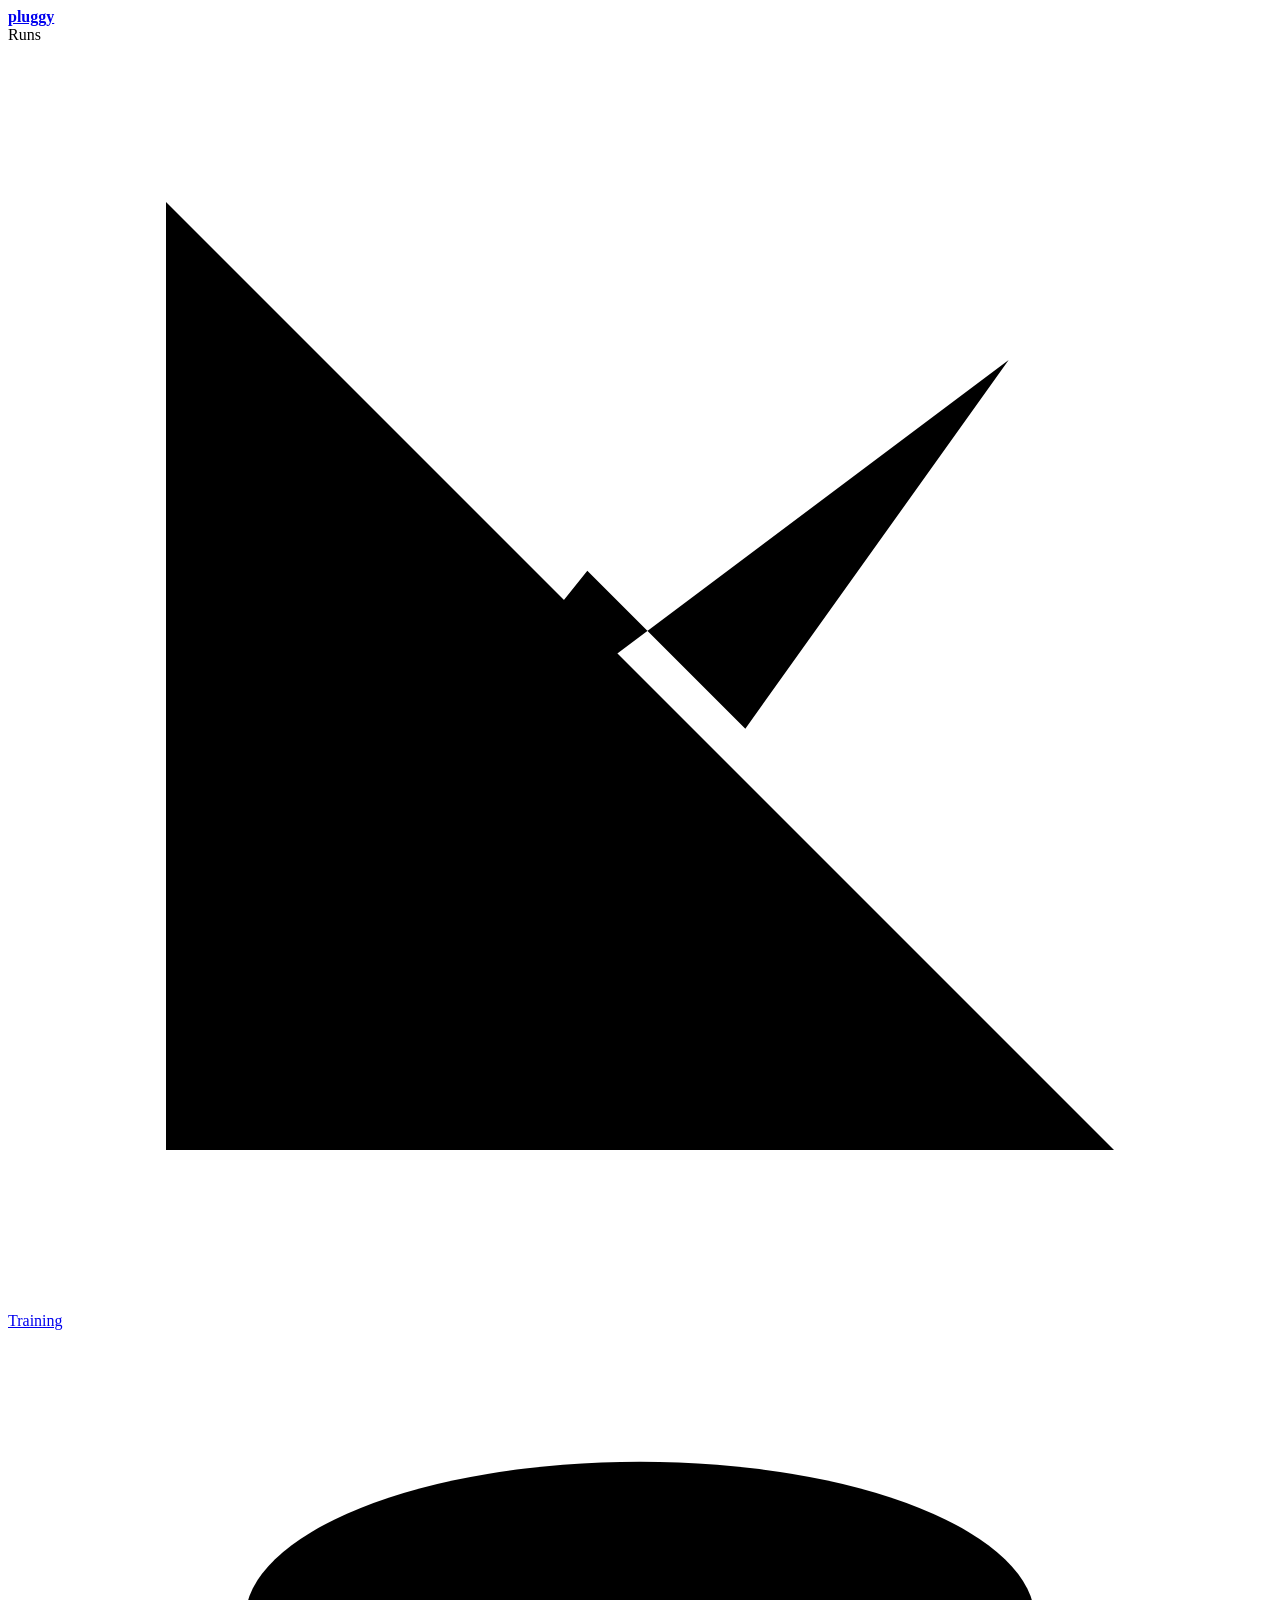
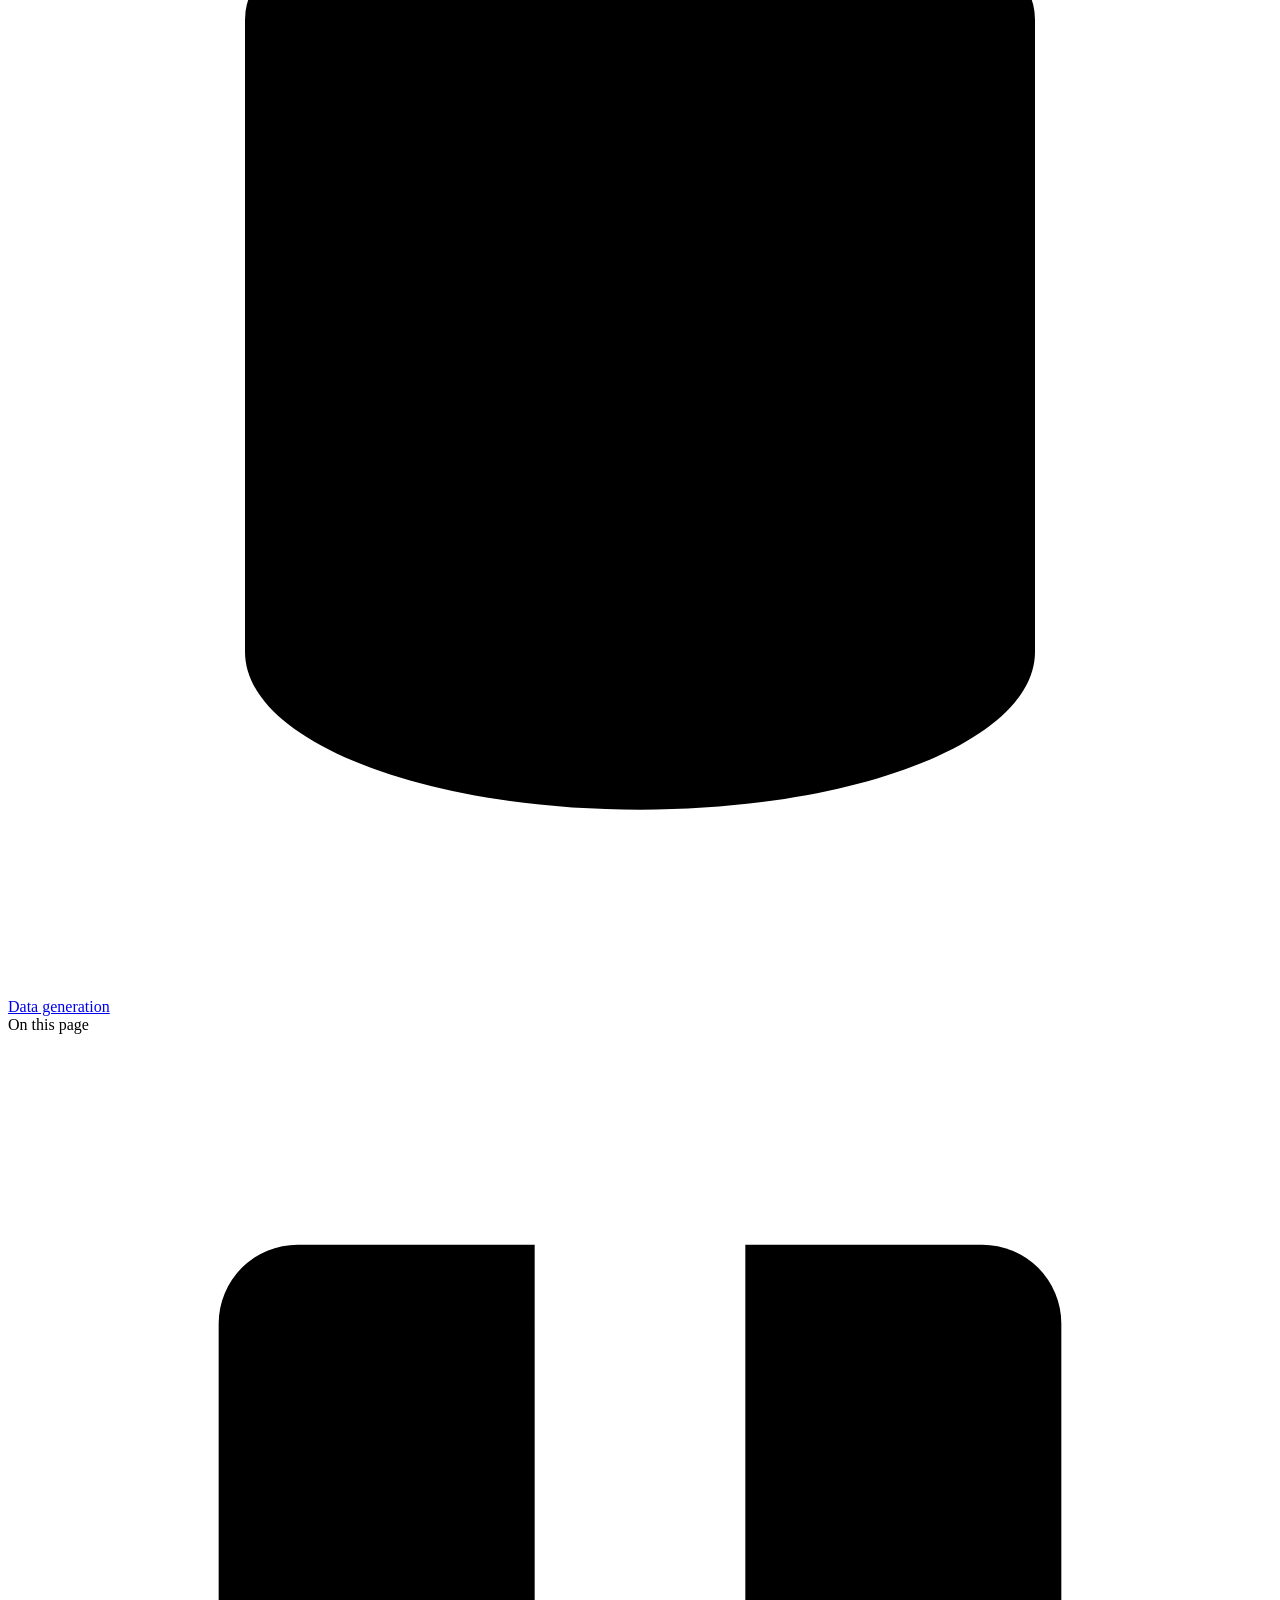
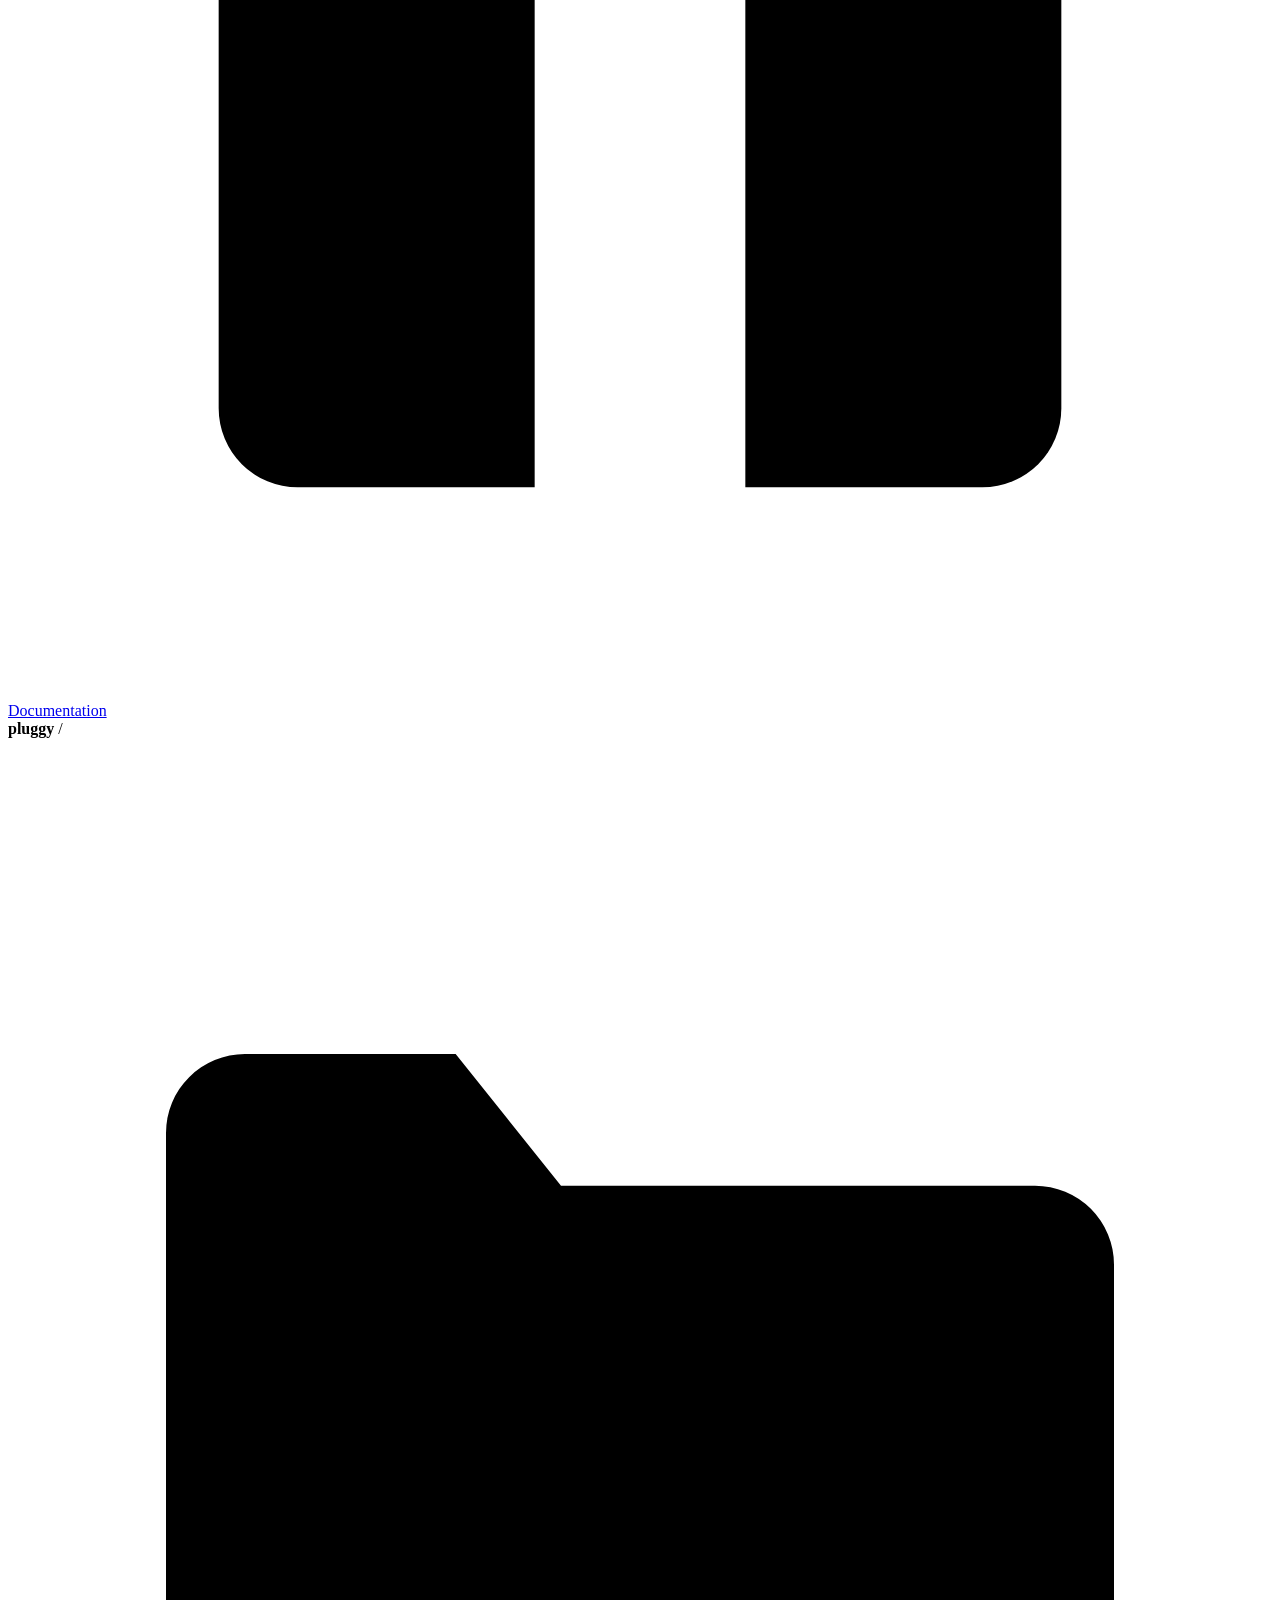
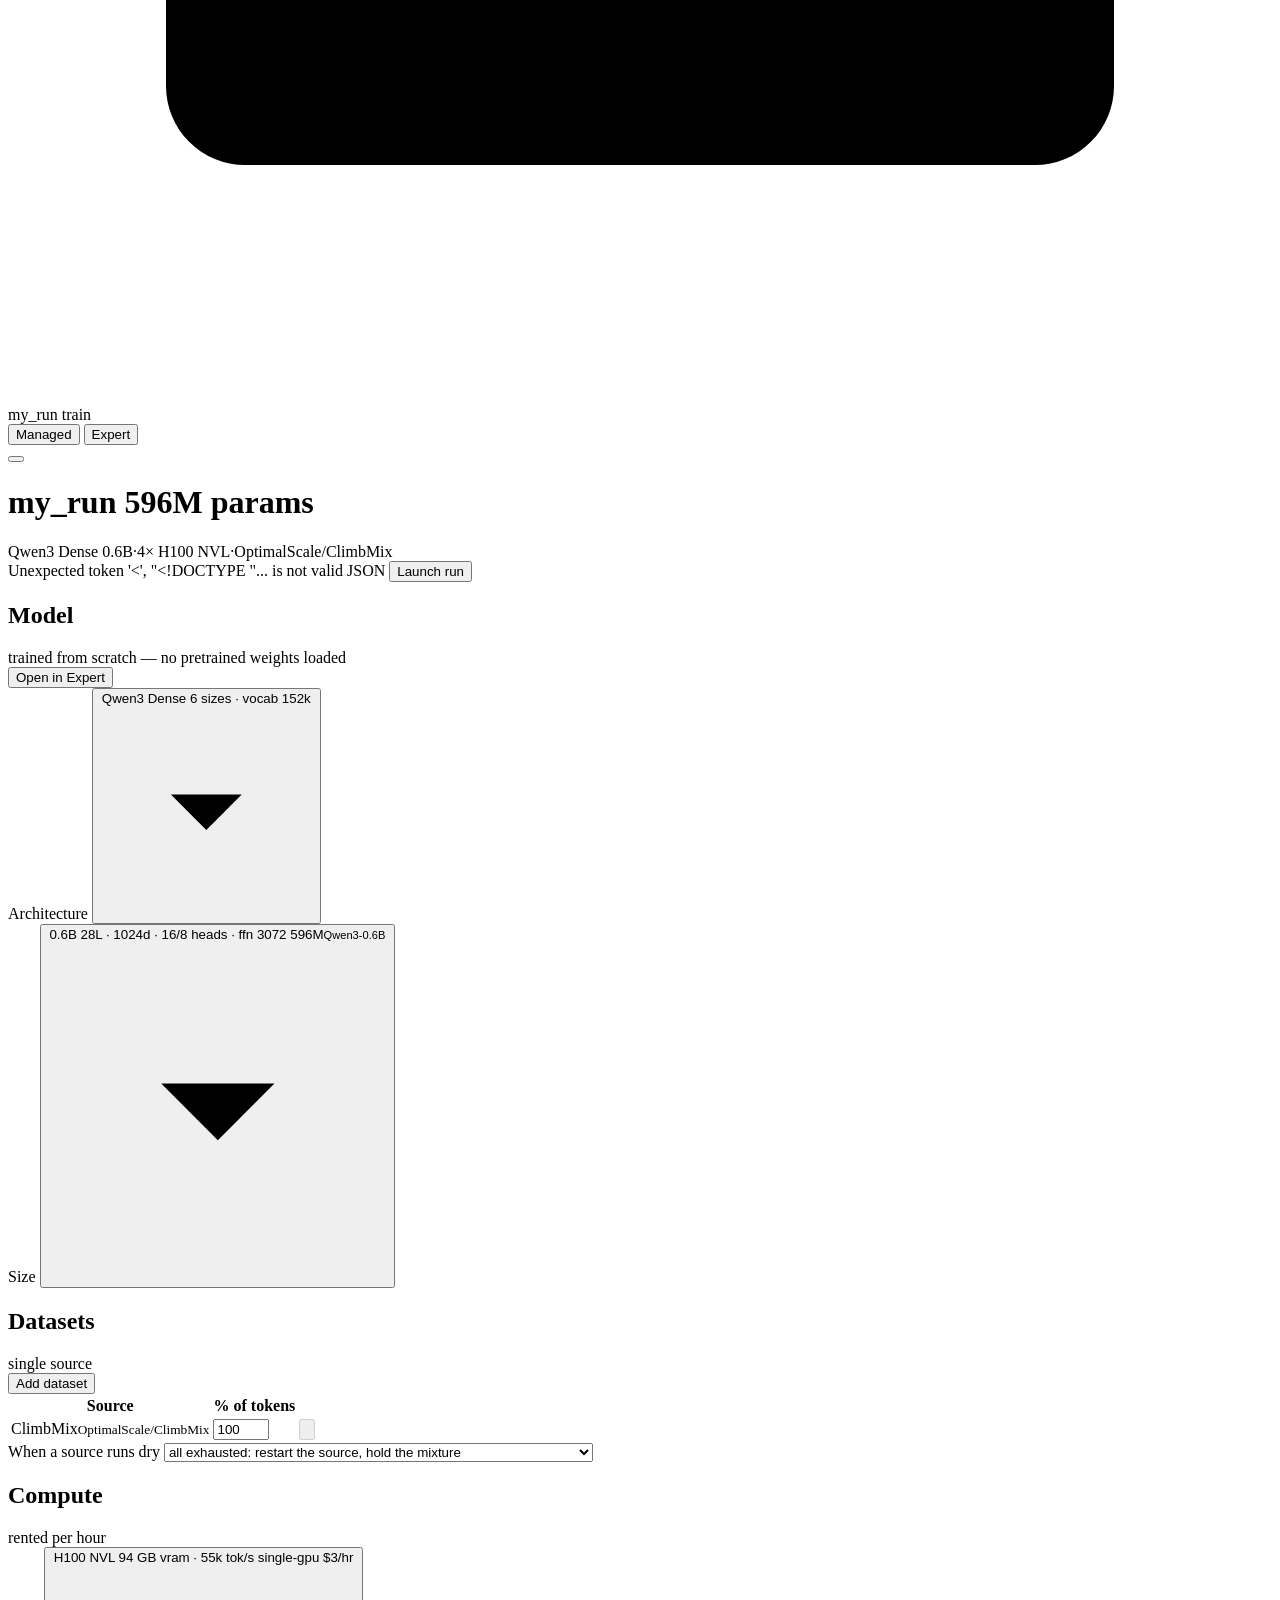
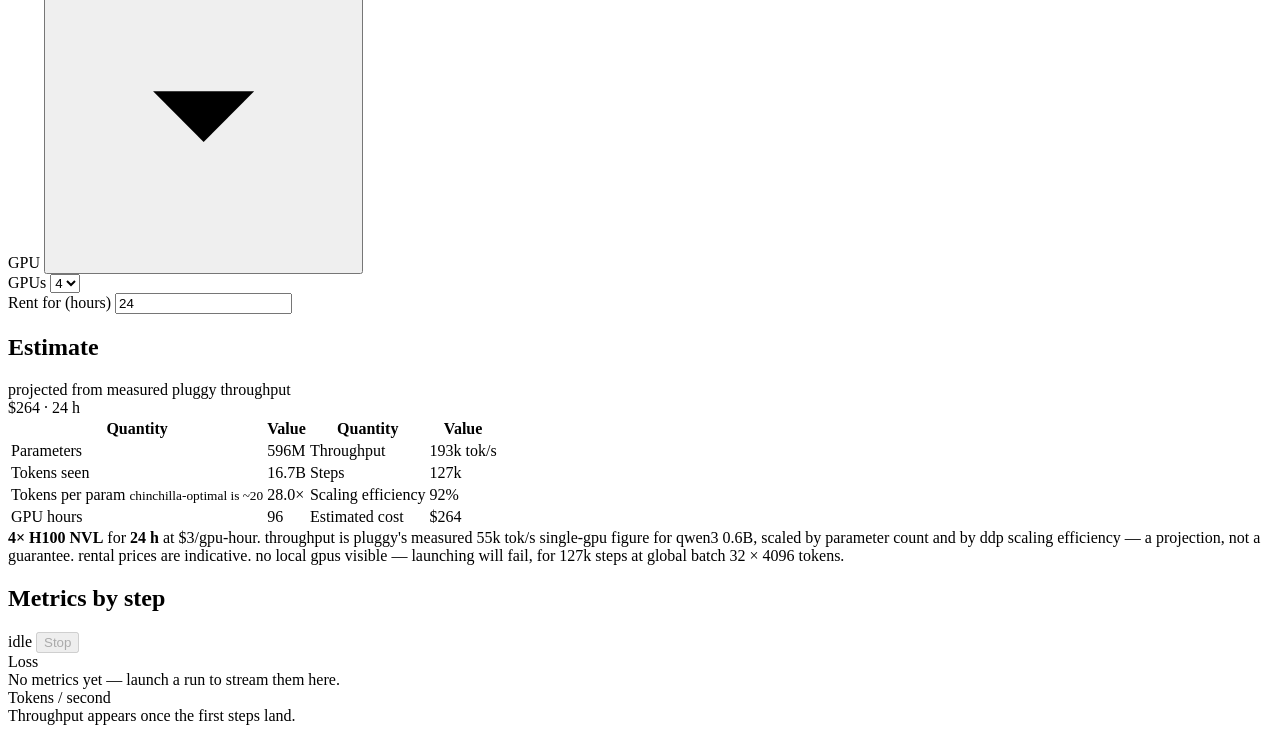
==== commit 87d13296: "last touches" ====
--- a/pluggy/synth/static/train.html
+++ b/pluggy/synth/static/train.html
@@ -111,8 +111,24 @@
 
               <div id="custom_model_area" style="display:none">
                 <label for="custom_model_desc">Describe the model you want</label>
-                <textarea id="custom_model_desc" rows="6" style="width:100%; font-family:var(--mono); padding:10px; border-radius:7px; border:1px solid var(--rule); resize:vertical;" placeholder="Example: A 1.5B parameter dense model with 24 layers, 2048 hidden size, SwiGLU FFN, GQA with 8 KV heads..."></textarea>
-                <small style="color:var(--ink-3)">This description will be used to generate a new custom model architecture.</small>
+                <textarea id="custom_model_desc" rows="6" placeholder="Example: A 1.5B parameter dense model with 24 layers, 2048 hidden size, SwiGLU FFN, GQA with 8 KV heads..."></textarea>
+                <div class="row" style="margin-top:10px">
+                  <div class="field">
+                    <label for="custom_model_name">Name <span class="hint">— module + registry key</span></label>
+                    <input type="text" id="custom_model_name" placeholder="my_arch">
+                  </div>
+                  <div class="field" style="align-self:end">
+                    <div class="check">
+                      <input type="checkbox" id="custom_model_kernels" checked>
+                      <label for="custom_model_kernels">Write fused kernels too</label>
+                    </div>
+                  </div>
+                  <div class="field" style="align-self:end; flex:none">
+                    <button type="button" id="custom_model_submit" class="primary">Write it</button>
+                  </div>
+                </div>
+                <!-- .cmd keeps whitespace, so this line stays a single line -->
+                <div class="cmd" id="custom_model_status" style="margin-top:12px">grok reads AGENTS.md and the reference implementations, writes the architecture and any kernels worth fusing, then runs it once before registering it. two or three minutes.</div>
               </div>
             </div>
           </div>
@@ -221,8 +237,23 @@
 
               <div id="custom_model_area_expert" style="display:none; margin-top:12px">
                 <label for="custom_model_desc_expert">Describe the model you want</label>
-                <textarea id="custom_model_desc_expert" rows="6" style="width:100%; font-family:var(--mono); padding:10px; border-radius:7px; border:1px solid var(--rule); resize:vertical;" placeholder="Example: A 1.5B parameter dense model with 24 layers, 2048 hidden size, SwiGLU FFN, GQA with 8 KV heads..."></textarea>
-                <small style="color:var(--ink-3)">This description will be used to generate a new custom model architecture.</small>
+                <textarea id="custom_model_desc_expert" rows="6" placeholder="Example: A 1.5B parameter dense model with 24 layers, 2048 hidden size, SwiGLU FFN, GQA with 8 KV heads..."></textarea>
+                <div class="row" style="margin-top:10px">
+                  <div class="field">
+                    <label for="custom_model_name_expert">Name <span class="hint">— module + registry key</span></label>
+                    <input type="text" id="custom_model_name_expert" placeholder="my_arch">
+                  </div>
+                  <div class="field" style="align-self:end">
+                    <div class="check">
+                      <input type="checkbox" id="custom_model_kernels_expert" checked>
+                      <label for="custom_model_kernels_expert">Write fused kernels too</label>
+                    </div>
+                  </div>
+                  <div class="field" style="align-self:end; flex:none">
+                    <button type="button" id="custom_model_submit_expert" class="primary">Write it</button>
+                  </div>
+                </div>
+                <div class="cmd" id="custom_model_status_expert" style="margin-top:12px">grok reads AGENTS.md and the reference implementations, writes the architecture and any kernels worth fusing, then runs it once before registering it. two or three minutes.</div>
               </div>
               <div class="row">
                 <div class="field">
@@ -499,8 +530,10 @@
                 </div>
               </div>
               <div class="check">
-                <input type="checkbox" id="r_wandb" checked>
-                <label for="r_wandb">Log to wandb <small>— rank 0 only</small></label>
+                <!-- off by default: loss and tps are already streamed to the
+                     Monitor card, so wandb is opt-in for keeping a run history -->
+                <input type="checkbox" id="r_wandb">
+                <label for="r_wandb">Log to wandb <small id="r_wandb_note">— rank 0 only</small></label>
               </div>
             </div>
           </div>
@@ -526,16 +559,24 @@
       <!-- ==================== shared monitor ==================== -->
       <div class="cards" style="margin-top:16px">
         <div class="card wide" data-section="Monitor">
-          <div class="card-head"><h2>Loss by step</h2>
+          <div class="card-head"><h2>Metrics by step</h2>
             <div class="right">
               <span class="status"><span class="dot" id="dot"></span><span id="statline">idle</span></span>
               <button id="stop" disabled>Stop</button>
             </div>
           </div>
           <div class="card-body">
-            <div class="plot" id="plot">No metrics yet — launch a run to stream loss, lr and tps here.</div>
+            <div class="plots">
+              <div>
+                <div class="plot-title">Loss</div>
+                <div class="plot" id="plot_loss">No metrics yet — launch a run to stream them here.</div>
+              </div>
+              <div>
+                <div class="plot-title">Tokens / second</div>
+                <div class="plot" id="plot_tps">Throughput appears once the first steps land.</div>
+              </div>
+            </div>
           </div>
-          <pre class="log" id="log">No run yet.</pre>
         </div>
       </div>
 
@@ -968,10 +1009,17 @@
       managed();
     });
 
-  // expert's arch select is driven by the same catalogue + custom option
+  renderArchSelect();
+}
+
+/* expert's arch select is driven by the same catalogue + the custom option;
+   rebuilt whenever the catalogue grows, keeping the current selection */
+function renderArchSelect() {
+  const current = $("m_name").value;
   $("m_name").innerHTML = ARCHS.map(a =>
     `<option value="${a.id}">${a.name}</option>`).join("") +
     `<option value="custom">Custom Model (describe below)</option>`;
+  if (current) $("m_name").value = current;
 }
 
 /* ---------- managed estimate ---------- */
@@ -1393,13 +1441,125 @@
   const name = await saveConfig();
   const started = await api("/api/train/run", { name, steps: steps || null });
   const what = steps ? `benchmark (${steps} steps)` : "run";
-  msg(`${what} started on ${started.nproc} gpu(s) → ${started.log}`, true);
+  msg(`${what} started on ${started.nproc} gpu(s)`, true);
   poll().catch(() => {});
+}
+
+/* ---------- custom architectures ----------
+ * "Custom Model" is a description, not a config: grok turns it into a real
+ * file under pluggy/models/ (plus any kernels worth fusing), validates it by
+ * running it, and registers it. only then can it be trained, so on success we
+ * fold it into the catalogue and hand the form over to it.
+ */
+const customIds = suffix => ({
+  desc: "custom_model_desc" + suffix,
+  name: "custom_model_name" + suffix,
+  kernels: "custom_model_kernels" + suffix,
+  submit: "custom_model_submit" + suffix,
+  status: "custom_model_status" + suffix,
+});
+
+async function writeCustomModel(suffix) {
+  const ids = customIds(suffix);
+  const name = $(ids.name).value.trim();
+  const description = $(ids.desc).value.trim();
+  const status = t => { $(ids.status).textContent = t; };
+
+  $(ids.submit).disabled = true;
+  try {
+    await api("/api/model/write", {
+      name, description, kernels: $(ids.kernels).checked,
+    });
+    status(`writing ${name}…`);
+    // no percentage exists for "grok is thinking", so mirror the phase line
+    // the writer logs (prompting / writing / validating / repairing)
+    const result = await new Promise((resolve, reject) => {
+      const timer = setInterval(async () => {
+        let s;
+        try { s = await api("/api/model/status"); } catch (e) { return; }
+        if (s.phase) status(`${name}: ${s.phase}`);
+        if (s.running) return;
+        clearInterval(timer);
+        if (s.result) resolve(s.result);
+        else reject(new Error(lastRealLine(s.log_tail) || "writing the model failed"));
+      }, 2000);
+    });
+    adoptCustomModel(result);
+    status(`${result.registry_key} registered from ${result.model_file}`
+         + (result.kernels.length ? ` · kernels: ${result.kernels.join(", ")}` : "")
+         + ` — ${result.summary}`);
+    msg(`${result.registry_key} is ready to train`, true);
+  } catch (e) {
+    status("failed — " + e.message);
+    msg(e.message, false);
+  } finally {
+    $(ids.submit).disabled = false;
+  }
+}
+
+const lastRealLine = tail => ((tail || "").trim().split("\n").pop() || "").slice(0, 200);
+
+/* a freshly written arch joins the catalogue as a one-size entry, so the rest
+   of the page (param maths, launch command, config json) treats it like any
+   other registered model */
+function adoptCustomModel(result) {
+  const c = result.config || {};
+  const size = {
+    id: result.registry_key + "-1", name: "as written", origin: "grok",
+    layers: c.num_layers || 24, heads: c.num_heads || 16,
+    kv: c.num_kv_heads || c.num_heads || 16, hd: c.head_dim || 128,
+    emb: c.emb_dim || 2048, ffn: c.ffn_dim || "",
+  };
+  const arch = {
+    id: result.registry_key, name: result.registry_key, tied: true,
+    vocab: c.vocab_size || 151936,
+    // tokenizer is a data-side choice, not an architecture one; qwen3's is the
+    // page default and the Data card can change it
+    tokenizer: "Qwen/Qwen3-0.6B", eos: "<|endoftext|>", pad: "<|fim_pad|>",
+    written: true, sizes: [size],
+  };
+  const existing = ARCHS.findIndex(a => a.id === arch.id);
+  if (existing >= 0) ARCHS[existing] = arch;
+  else ARCHS.push(arch);
+
+  picked.arch = arch;
+  picked.size = size;
+  renderArchSelect();
+  $("m_name").value = arch.id;
+  openInExpert();
+  // after openInExpert, which clears what an earlier loaded config carried:
+  // whatever grok chose for the kwargs is what has to be sent, and some of it
+  // (moe fields, rope base, layer_types) has no widget on this form
+  carried.model = Object.fromEntries(
+    Object.entries(c).filter(([k]) => !FORM_MODEL_KEYS.includes(k)));
+  refresh();
 }
 
 async function loadTrainMeta() {
   const meta = await api("/api/train/meta");
   GPUS_LOCAL = meta.gpus || [];
+  // wandb is opt-in (the Monitor card already has loss and tps); if it isn't
+  // installed, say so rather than letting the box be ticked into a run that
+  // dies on rank 0 alone
+  if (meta.wandb === false) {
+    $("r_wandb").checked = false;
+    $("r_wandb").disabled = true;
+    $("r_wandb_note").textContent = "— not installed: uv sync --extra wandb";
+  }
+  // an architecture written in an earlier session is in MODEL_REGISTRY but not
+  // in this page's catalogue; list it so it stays selectable across reloads.
+  // its real dims live in whatever config was saved for it -- these are the
+  // page defaults until one is loaded.
+  (meta.models || []).forEach(key => {
+    if (ARCHS.some(a => a.id === key)) return;
+    ARCHS.push({
+      id: key, name: key, tied: true, written: true, vocab: 151936,
+      tokenizer: "Qwen/Qwen3-0.6B", eos: "<|endoftext|>", pad: "<|fim_pad|>",
+      sizes: [{ id: key + "-1", name: "as written", origin: "grok", layers: 24,
+                heads: 16, kv: 8, hd: 128, emb: 2048, ffn: "" }],
+    });
+  });
+  renderArchSelect();
   $("launch").title = GPUS_LOCAL.length
     ? `torchrun over ${GPUS_LOCAL.length} local gpu(s)` : "no local gpus visible";
   const sel = $("cfg_load"), current = sel.value;
@@ -1415,41 +1575,87 @@
   return `launches here run on this machine: ${GPUS_LOCAL.length}× ${kinds.join(" + ")}`;
 }
 
-/* ---------- monitor ---------- */
-function drawPlot(metrics) {
-  const host = $("plot");
-  if (!metrics.length) {
+/* ---------- monitor ----------
+ * two charts off one series of step metrics: loss, and throughput. both are
+ * drawn from the same renderer -- they differ only in which field they read
+ * and how the axis labels are formatted.
+ */
+// charts are drawn at the element's pixel size, so a window resize has to
+// redraw them rather than stretch them; the poll would otherwise only catch up
+// every 2s (and never, once a run has finished)
+let lastMetrics = [];
+window.addEventListener("resize", () => drawPlots(lastMetrics));
+
+function drawPlots(metrics) {
+  lastMetrics = metrics;
+  // the axis labels take their precision from the tick spacing, so 0.02-spaced
+  // loss labels read 2.90 / 2.92 rather than 2.9 / 2.9
+  drawChart($("plot_loss"), metrics, p => p.loss, (v, decimals) => v.toFixed(decimals),
+            "No metrics yet — launch a run to stream them here.");
+  // step 0 carries the torch.compile warmup (~900 tok/s against ~200k after),
+  // and plotting it flattens every real point onto the baseline
+  // compact() below 1k would print "1" for 0.95, 1.00 and 1.05 alike
+  drawChart($("plot_tps"), metrics.length > 1 ? metrics.slice(1) : metrics, p => p.tps,
+            (v, decimals) => (Math.abs(v) >= 1000 ? compact(v) : v.toFixed(decimals)),
+            "Throughput appears once the first steps land.");
+}
+
+function drawChart(host, points, valueOf, format, emptyText) {
+  if (!points.length) {
     if (host.dataset.state !== "empty") {
-      host.textContent = "No metrics yet — launch a run to stream loss, lr and tps here.";
+      host.textContent = emptyText;
       host.dataset.state = "empty";
+      host.classList.remove("live");
     }
     return;
   }
   host.dataset.state = "data";
-  const W = 1000, H = 300, L = 58, R = 14, T = 16, B = 30;
-  const steps = metrics.map(p => p.step);
-  const losses = metrics.map(p => p.loss);
+  host.classList.add("live");
+  // draw at the element's own pixel size rather than a fixed viewBox: a fixed
+  // one gets letterboxed inside a wider, shorter card (dead space down both
+  // sides) and scales the type with it. 1:1 keeps the chart full-bleed and the
+  // labels at their real size.
+  const W = Math.round(host.clientWidth) || 440;
+  const H = Math.round(host.clientHeight) || 216;
+  const L = 46, R = 12, T = 12, B = 22;
+  const steps = points.map(p => p.step);
+  const values = points.map(valueOf);
   const x0 = Math.min(...steps), x1 = Math.max(Math.max(...steps), x0 + 1);
-  let y0 = Math.min(...losses), y1 = Math.max(...losses);
-  const span = (y1 - y0) || Math.max(0.1, y1 * 0.1);
-  y0 -= span * 0.1; y1 += span * 0.1;
+  const lo = Math.min(...values), hi = Math.max(...values);
+  // the axis follows the data (a loss curve flattening at 2.9 should fill the
+  // card, not sit squashed against a 0 baseline); the gridlines are then laid
+  // on round values INSIDE that range, so the labels read 4 / 6 / 8 instead of
+  // whatever the min and max happened to be
+  const pad = (hi - lo) * 0.08 || Math.max(0.05, Math.abs(hi) * 0.05);
+  const y0 = lo - pad, y1 = hi + pad;
+  // pick the round step that lands nearest four gridlines, rather than the
+  // first one at least that big: a span of 8.9 wants a step of 2 (four lines),
+  // and rounding up would jump it to 5 (two)
+  const mag = 10 ** Math.floor(Math.log10((y1 - y0) / 4));
+  const tick = [0.5, 1, 2, 5, 10]
+    .map(m => m * mag)
+    .reduce((best, t) =>
+      Math.abs((y1 - y0) / t - 4) < Math.abs((y1 - y0) / best - 4) ? t : best);
+  const decimals = Math.max(0, -Math.floor(Math.log10(tick)));
+
   const px = s => L + (W - L - R) * (s - x0) / (x1 - x0);
   const py = v => T + (H - T - B) * (1 - (v - y0) / (y1 - y0));
-  const line = metrics.map(p => `${px(p.step).toFixed(1)},${py(p.loss).toFixed(1)}`).join(" ");
-  const grid = [0, 0.25, 0.5, 0.75, 1].map(f => {
-    const v = y1 - (y1 - y0) * f, y = py(v).toFixed(1);
-    return `<line x1="${L}" y1="${y}" x2="${W - R}" y2="${y}" stroke="var(--rule-soft)"/>`
-         + `<text x="${L - 8}" y="${+y + 4}" text-anchor="end" font-size="13"`
-         + ` fill="var(--ink-3)">${v.toFixed(2)}</text>`;
-  }).join("");
+  const line = points.map(p => `${px(p.step).toFixed(1)},${py(valueOf(p)).toFixed(1)}`).join(" ");
+
+  let grid = "";
+  for (let v = Math.ceil(y0 / tick) * tick; v <= y1; v += tick) {
+    const y = py(v).toFixed(1);
+    grid += `<line x1="${L}" y1="${y}" x2="${W - R}" y2="${y}" stroke="var(--rule-soft)"/>`
+          + `<text x="${L - 8}" y="${+y + 4}" text-anchor="end">${format(v, decimals)}</text>`;
+  }
   host.innerHTML =
-    `<svg viewBox="0 0 ${W} ${H}" style="width:100%;height:100%"
-       font-family="var(--mono)">${grid}
-       <polyline points="${line}" fill="none" stroke="var(--ink)" stroke-width="2"
+    `<svg width="${W}" height="${H}" viewBox="0 0 ${W} ${H}"
+       font-family="var(--mono)" font-size="11" fill="var(--ink-3)">
+       ${grid}
+       <polyline points="${line}" fill="none" stroke="var(--ink)" stroke-width="1.5"
          stroke-linejoin="round" stroke-linecap="round"/>
-       <text x="${L}" y="${H - 8}" font-size="13" fill="var(--ink-3)">step ${x0}</text>
-       <text x="${W - R}" y="${H - 8}" font-size="13" fill="var(--ink-3)"
-         text-anchor="end">step ${x1}</text>
+       <text x="${L}" y="${H - 6}">step ${x0}</text>
+       <text x="${W - R}" y="${H - 6}" text-anchor="end">step ${x1}</text>
      </svg>`;
 }
 
@@ -1471,16 +1677,16 @@
   } else if (s.running) {
     bits.push("building model + tokenizing");
   }
+  // a run that died leaves nothing on the page to read (no log pane), so name
+  // the file that has the traceback -- the name only, never its contents
+  if (!s.running && s.exit_code) bits.push(logName(s.config));
   $("statline").textContent = bits.join("  ·  ");
 
-  if (s.log_tail) {
-    const log = $("log");
-    const pinned = log.scrollTop + log.clientHeight >= log.scrollHeight - 8;
-    log.textContent = s.log_tail;
-    if (pinned) log.scrollTop = log.scrollHeight;
-  }
-  drawPlot(s.metrics || []);
-}
+  drawPlots(s.metrics || []);
+}
+
+const logName = configPath =>
+  "train_run_" + String(configPath || "").split("/").pop().replace(/\.json$/, "") + ".log";
 
 /* ---------- loading a saved config ---------- */
 function setSeg(id, val) {
@@ -1628,7 +1834,9 @@
 // checkpoints, and the only way fsdp2 may run today
 $("bench").onclick = () => launch(20).catch(fail);
 $("stop").onclick = () =>
-  api("/api/train/stop", {}).then(() => msg("stop requested", true)).catch(fail);
+  api("/api/train/stop", {})
+    .then(() => msg("stop requested", true))
+    .catch(fail);
 $("cfg_load").onchange = async () => {
   const name = $("cfg_load").value;
   if (!name) return;
@@ -1637,6 +1845,8 @@
   } catch (e) { fail(e); }
 };
 $("to_expert").onclick = openInExpert;
+$("custom_model_submit").onclick = () => writeCustomModel("");
+$("custom_model_submit_expert").onclick = () => writeCustomModel("_expert");
 
 $("pick_x").onclick = () => $("pick_modal").close();
 // click on the backdrop (i.e. outside the panel) dismisses too
